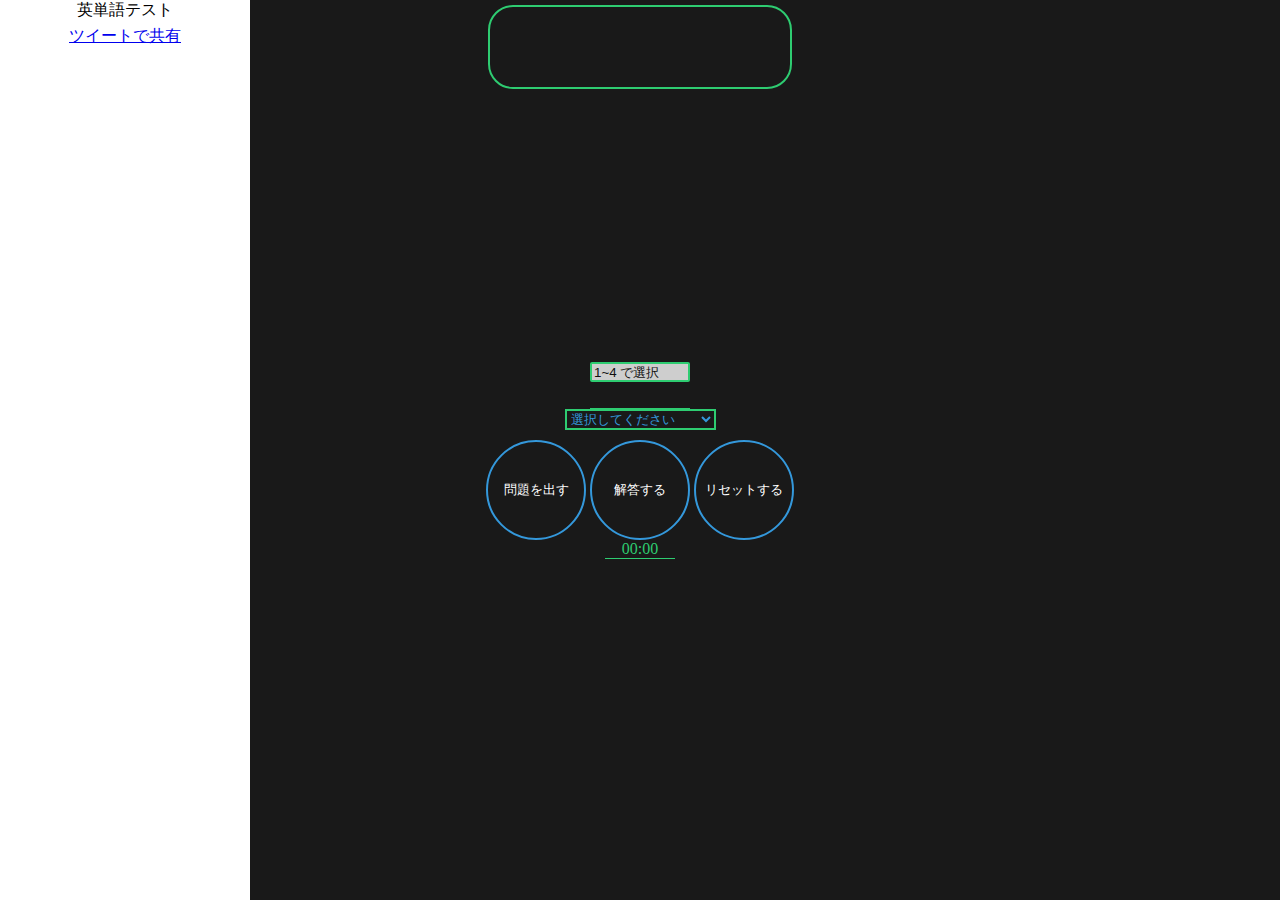
==== index.html @ 852a3738 ";" ====
<!DOCTYPE html>
<html lang="ja">
  <head prefix="og: http://ogp.me/ns# fb: http://ogp.me/ns/fb# website: http://ogp.me/ns/website#">
    <meta name="viewport" content="width=device-width,initial-scale=1.0">
    <meta  charset="utf-8">
    <link rel="icon" type="image/jpg" href="img/98306.jpg">
    <link rel="shortcut icon" type="image/jpg" href="img/98306.jpg">
    <link rel="apple-touch-icon" type="image/jpg" href="img/98306.jpg">
    <meta name="author" content="ichinose">
    <meta name="keywords" content="四択クイズ,四択テスト,英語,四択!!英単語クイズ,ihciichi">
    <meta name="theme-color" content="#4285f4">
    <meta name="description" content="四択クイズです。おいでませ。">
    <meta property="og:title" content="四択!!英単語クイズ" />
    <meta property="og:type"        content="website" />
    <meta property="og:url"         content="https://illionillion.github.io/wordtest/index.html" />
    <meta property="og:description" content="四択クイズです。おいでませ。" />
    <meta property="og:site_name" content="四択!!英単語クイズ" />
    <meta property="og:image" content="https://illionillion.github.io/wordtest/img/98306.jpg" />
    <meta name="twitter:card"       content="summary">
    <!-- Global site tag (gtag.js) - Google Analytics -->
<script async src="https://www.googletagmanager.com/gtag/js?id=G-J2NSEJD050"></script>
<script>
  window.dataLayer = window.dataLayer || [];
  function gtag(){dataLayer.push(arguments);}
  gtag('js', new Date());

  gtag('config', 'G-J2NSEJD050');
</script>

    <title>四択!!英単語クイズ</title>

<style>
  /* *{
    outline: 1px solid black;
    
  } */

  body{
    text-align: center;
    margin: 0 auto;
    background: #191919;
  }

  #ans{
    display: none;
  }

  #form{
    margin: 0 auto;
    width: 320px;
    padding: 5px;
    
  }

  #Q{
        width: 300px;
        height: 80px;
        border: 2px solid #2ecc71;
        /* background: #2ecc71; */
        text-align:center;
        font-size: 40px;
        margin: 0 auto;
        color: white;
        border-radius: 25px;overflow-y: auto;
        cursor: cell;
      }

  ul{
    padding: 0;
    margin-top: 5px;
    margin-bottom: 5px;
  }
  #pl{
        transition:0.5s !important;
        text-align: center;
        transition-delay:0.8s;
      }

      #pl li{
        list-style: none;
        /*background: linear-gradient(#ff6347,#dc143c);*/
        color: #3498db;
        background: none;
        border: 1px solid #3498db;
        padding: 5px;
        width: 310px;
        height: 50px;
        border-radius: 25px;
        transition: 0.5s !important;
        cursor: pointer;
        /* margin:5px auto; */
        text-align: left;
        margin-bottom: 5px;
        overflow-x: auto;
      }

     
      /* .panel{
        display: grid;
        grid-template: 
        'p1 p2'25px
        'p1 p3'25px
        'p1 p4'50px
        'p1 p5'50px
        /150px 150px

        ;
      } */

      /* #number{
        grid-area: p1;
        background: #191919;
        color: white;
        border: 2px solid #2ecc71;
      } */

      #mondaic{
        /* grid-area: p2; */
        background: none;
        width: 100px;
        margin: 0 auto;
        border-bottom: 1px solid #2ecc71;
        color: #2ecc71;
      }

      .time{
        background: none;
        border-bottom: 1px solid #2ecc71;
        width: 70px;
        margin: 0 auto;
        color: #2ecc71;
        text-align: center;
      }

      select{
        background: #191919;
        color: #3498db;
        border: 2px solid #2ecc71
      }

      #course{
        /* grid-area: p3; */
        background: #191919;
        color: #3498db;
        border: 2px solid #2ecc71
      }

      /* #btns{
              display: flex;
              flex-direction: column;
              grid-area: p4;
            } */
      
      #btns input[type="button"]{
        border-radius: 50px;
        margin-top: 10px;
        width: 100px;
        height: 100px;
        background: none;
        color: white;
        border: 2px solid #3498db;
        transition: 0.5s;
        cursor: pointer;
      }

      #btns input[type="button"]:hover{
        border: 2px solid #2ecc71;
        color: #2ecc71;
      }

      #btns input:focus{
          outline: 0;
          
        }

      #yans{
        grid-area: p5;
        color: #2ecc71;
      }

      .p{
        /* background: linear-gradient(white,#2ecc71) !important; */
        background: #2ecc71 !important;
        border: 1px solid #2ecc71 !important;
        color: white !important;
        margin-left: 15px !important;
        /* margin-left: 50.5% !important; */
      }

      .k{       
        margin-left: -2000px !important;
        /* opacity:0; */
        visibility:hidden;
      }

      .kk{
        visibility: visible;
        /* transition-delay:2s;
        transition-property: margin-left; */
      }

      #mondaic{
        height: 25px;
      }

      #cover{
        height: 600px;
        width: 320px;
        border: 1px solid white;
        position: fixed;
        top: 50%;
        left: 50%;
        transform: translate(-50%, -50%);
        background: rgba(255, 255, 255, 0.842);
        text-align: center;

        }

      /* .open{
        color: blanchedalmond;
        font-size: 2rem;
      } */

      .hide{
        visibility: hidden;
        
      }
      .appear{
        visibility:visible;

      }

      #misslist{
        text-align: center;
        height: 430px;
        overflow-y: auto;
        width: 250px;
        margin: 0 auto;
      }
      .missli{
        text-align: left;
        margin: 15px auto;
        border-bottom: 1px solid black;
      }
      .missli2{
        text-align: left;
        width: 200px;
        margin: 10px auto;
        border-bottom: 1px solid black;
      }

      #close{
        border: 1px solid orange;
        border-radius: 25px;
        cursor: pointer;
        font-size: 20px;
        background: orange;
        color: white;
        width: 220px;
        margin: 0 auto;
      }
      #percent{
        border-bottom: 1px solid black;
        margin-bottom: 5px;
      }

      #cap{
        width: 100%;
        height: 100%;
        /* border: 1px solid black; */
        background: white ;
        position: fixed;
        
        text-align: center;
      }

      .kick{
        display: block;

      }

      .punch{
        display: none;
      }

      #Tbtn{
        border: 1px solid #1DA1F2;
        border-radius: 25px;
        cursor: pointer;
        width: 220px;
        font-size: 20px;
        background: #1DA1F2;       
        margin: 3px auto;
      }

      #TW_a{
        text-decoration: none;
        color: white;
      }
      /* #imgframe{
        
        top: 0;
        right: 0;
        bottom: 0;
        left: 0;
        margin: auto;

      } */

      #Eimg{
        width: 100px;
        height: 100px;
        
      }



      @media screen and (max-width: 1000px) {
/* 768pxまでの幅の場合に適応される */
     /* body {
        background-color:#f10010;
    } */




        #Number{
          display: none;
        }
      }
</style>
<link rel="stylesheet" href="css/responsive.css">
  </head>
  <body>
    <div id="cap" class="punch"><div id="imgframe"><img src="img/98306.jpg" alt="img" id="Eimg"></div></div>
    
    <div id="cover" class="hide">
      <h3>結果</h3>
      <ul id="misslist">間違えた単語</ul>
      
      
      <div id="percent">%</div>
      <!-- <div id="Tbtn"></div> -->
      <!-- <a href="https://twitter.com/share?ref_src=twsrc%5Etfw" class="twitter-share-button" data-show-count="false" data-size="large" data-text="英単語テストWebアプリ" style="opacity: 0;">ツイートで共有</a>
<script async src="https://platform.twitter.com/widgets.js" charset="utf-8"></script> -->
      <div id="close">閉じる</div>
      
    </div>

    <!-- 🍔 -->
    <input id="menu" type="checkbox" />
    <label for="menu" class="open">
      <span ></span>
      <span ></span>
      <span ></span>
    </label>
    <label for="menu" class="back"></label>
    <!-- 🍔 -->

    <aside>
        <!-- 🍔 -->
        <label for="menu" class="close">×</label>
        <!-- 🍔 -->

        <nav class="side_nav">英単語テスト
            <ul id="loglist" style="list-style: none;">
                <!-- <li>list1</li>
                <li>list2</li>
                <li>list3</li>
                <li>list4</li>
                <li>list5</li> -->
            </ul>
           
        </nav>
          <a href="https://twitter.com/share?ref_src=twsrc%5Etfw" class="twitter-share-button" data-show-count="false" data-size="large" data-url="https://illionillion.github.io/wordtest/index.html" data-text="英単語テストWebアプリ">ツイートで共有</a>
          <script async src="https://platform.twitter.com/widgets.js" charset="utf-8"></script>
        <div id="percent2"></div>
        <!-- <input type="checkbox" name="" id="change_color">
        <label for="change_color">色変える</label> -->
    </aside>

    <form id="form">
    <div id="Q">

    </div>
    
    

    <ul id="pl" class="k">
      <li id="A1" class="k1"></li>
      <li id="A2" class="k2"></li>
      <li id="A3" class="k1"></li>
      <li id="A4" class="k2"></li>
      

    </ul>

    <div class="panel">
    <select  id="Number" size="4" style="height: 20px; width: 100px;">
      <option value="" selected>1~4 で選択</option>
      <option value="1">1</option>
      <option value="2">2</option>
      <option value="3">3</option>
      <option value="4">4</option>
      </select>
   <!-- <input type="number" min="0" max="4" value="" placeholder="1~4まで" id="Number" list="pnumber">
     
    <datalist id="pnumber">
      <option value=""></option>
      <option value="1">1</option>
      <option value="2">2</option>
      <option value="3">3</option>
      <option value="4">4</option>
      </datalist>
    <datalist id="pnumber">
      <option value="1"></option>
      <option value="2"></option>
      <option value="3"></option>
      <option value="4"></option>
    </datalist>-->

      <div id="mondaic"></div>

      <select id="course"></select>
    <div id="btns">
    
    <input type="button" id="stbtn" value="問題を出す">
    <input type="button" id="go"value="解答する">
    <input type="button" id="reset"value="リセットする">
    <div id="time" class="time">00:00</div>
    </div>

    <div id="yans"></div>

  </div>

    <audio id="sound-file">
      <source src="music/correct2.mp3" type="audio/mp3">
      
    </audio>
    <audio id="sound-file2">
      <source src="music/incorrect1.mp3" type="audio/mp3">
      
    </audio>


    <!--<iframe src="https://docs.google.com/forms/d/e/1FAIpQLSdImD_08laJ9Rhip6ig-BFVbWnqEHM6QchXqQM6wvCtuw4OTA/viewform?embedded=true" id="ggl"  width="640" height="1473" frameborder="0" marginheight="0" marginwidth="0">読み込んでいます…</iframe>-->

  </form>

    <div id="ans"></div>
  <script>

      const stbtn=document.getElementById('stbtn');
      const QD=document.getElementById('Q');   
      const tl=document.getElementById('pl');
      const go=document.getElementById('go');
      const number=document.getElementById('Number');
      const qan=document.getElementById('ans');
      const yn=document.getElementById('yans');
      const a1=document.getElementById('A1');
      const a2=document.getElementById('A2');
      const a3=document.getElementById('A3');
      const a4=document.getElementById('A4');
      const momo=document.getElementById('mondaic');
      const reset=document.getElementById('reset');
      const ccc=document.getElementById('course');
      const cover=document.getElementById('cover');
      const close=document.getElementById('close');
      const percent=document.getElementById('percent');
      const loglistA=document.getElementById("loglist")
      const cap=document.getElementById('cap');
      const timer=document.getElementById('time');


      // window.onload=function dataload(){

      // }

      // ビジーwaitを使う方法
      function sleep() {
        // var startMsec = new Date();
      
        // // 指定ミリ秒間だけループさせる（CPUは常にビジー状態）
        // while (new Date() - startMsec < waitMsec);
        if(sessionStorage.hasOwnProperty('swich')){
          // cap.classList.add('kick');

        }else{
          
          cap.classList.add('kick');
          
          cap.classList.add('punch');
          sessionStorage.setItem("swich","on");
        }
      }    

      function time_count(){

        let on=sessionStorage.getItem("time-swich");

        switch (on) {
          case "on":

          if(sessionStorage.hasOwnProperty('timer-count')) {
            let count=sessionStorage.getItem('timer-count');
            count=Number(count)+1;
            sessionStorage.setItem('timer-count',count);
            timer.innerHTML=toHms(count);
          }else{
            let count=0;
            // count=count+1;
            sessionStorage.setItem('timer-count',count);
          }

            break;
        
          default:
            break;
        }
      }     

      setInterval("time_count()",1000);
      
      function toHms(t) {
        //数値を時間に直させる関数
        var hms = "";
        var h = t / 3600 | 0;
        var m = t % 3600 / 60 | 0;
        var s = t % 60;

        if (h != 0) {
          hms = padZero(h) + ":" + padZero(m) + ":" + padZero(s);
        } else if (m != 0) {
          hms = padZero(m) + ":" + padZero(s) ;
        } else {
          hms = "00:"+padZero(s);
        }

        return hms;

        function padZero(v) {
          if (v < 10) {
            return "0" + v;
          } else {
            return v;
          }
        }
      }
      
      window.onload=function setup(){

        setTimeout("sleep()", 1500);

        //ここにセレクトで出力させるやつ書く
        var hairetu={
          "デモ":{
            "demo":"選択してください",
            "demo2":"demo"
          },
          "データベース":{
            "0":"p14~p19","1":"p20~p25","2":"p26~p31","3":"p32~p37","4":"p38~p43","5":"p44~49","6":"p50~p55","7":"p56~p79","8":"p80~p85","9":"p86~p91","10":"p104~p109","11":"p110~p115","12":"p116~p121","13":"p140~p145","14":"p146~p151","15":"p152~p157","16":"p158~p163","17":"p164~p169","18":"p170~p175","19":"p176~p181","20":"p182,p202~p205","21":"p206~p211","22":"p212~p217","23":"p218~p223","24":"p224~p231","25":"p232~p237","26":"p238~p243","27":"p244~p251","28":"p262~p267","29":"p268~p273","30":"p274~p277","31":"p278~p283","32":"p284~p289","33":"p290~p297","34":"p298~p303","35":"p304~p339","36":"p340~p343","37":"p344~p349","38":"p350~p355","39":"p356~p363"
          },
            "古文単語":{"A1":"p230~p247"},
            "中国語":{"B1":"基本動詞","B2":"基本形容詞","B1.5":"基本動詞(逆)","B2.5":"基本形容詞(逆)"}
          ,"科学":{"D0":"原子番号(1~20)","D1":"原子番号(1~20)[逆]"}};

        var labels=[];
        var values=[];
        

        let num1=Object.keys(hairetu).length;

          for(let i=0; i< num1; i++){

              let make=document.createElement('optgroup');
              ccc.appendChild(make);

              labels.push(Object.keys(hairetu)[i]);
              make.label=labels[i];
              make.id="optgroup"+i;
              let optgroupid=document.getElementById('optgroup'+i);
              values.push(hairetu [Object.keys(hairetu)[i]]);
              // console.log(values);
              
              let renhai=values[i];

              console.log(renhai);

              var labels2=[];
              var values2=[];
              let num2=Object.keys(renhai).length;

                for(let ii=0; ii<num2; ii++){
                  let make2=document.createElement('option');          
                  optgroupid.appendChild(make2);

                  labels2.push(Object.keys(renhai)[ii]);
                  values2.push(renhai [Object.keys(renhai)[ii]]);

                  make2.value=labels2[ii];
                  make2.text=values2[ii];
                  
                }
                       
            }         
          
      }

      close.onclick=function close(){
        cover.classList.toggle('appear');
        cover.classList.toggle('hide');
      }

      QD.onclick=function Speak (){
        if(sessionStorage.hasOwnProperty('sound')){
          var lang=[];
          var word=[];
          var data=JSON.parse(sessionStorage.getItem('sound'));

          for(let step=0; step < Object.keys(data).length; step++){
            lang.push(Object.keys(data)[step]);
            

            word.push(data[Object.keys(data)[step]]);
            
          }

          var ssup = new SpeechSynthesisUtterance();
              
              ssup.text =word[0];
                           
              ssup.lang=lang[0];
              
              speechSynthesis.speak(ssup);

        }
      }

      number.onchange=function touch(){

        var d=number.value;

        // console.log(d);

        switch(Number(d)){
          case 1:
            a1.click();
            break;
          case 2:
            a2.click();
            break;
          case 3:
            a3.click();
            break;
          case 4:
            a4.click();
            break;

            default:
            a1.classList.remove('p');
            a2.classList.remove('p');
            a3.classList.remove('p');
            a4.classList.remove('p');
        }

        

      }

      stbtn.onclick=function Start(){

        sessionStorage.setItem("time-swich","on");//timer

        a1.classList.remove('p');
        a2.classList.remove('p');
        a3.classList.remove('p');
        a4.classList.remove('p');
     
        tl.classList.remove('k');
        tl.classList.add('kk');

        const course=ccc.value;
        console.log(course);

        yn.innerText="";
        number.selectedIndex = 0;

          switch(course){//単語選び//////////////////////////////////////////////////////

            case '0':

            var oldE=['accident','pain','ill','die','remind','inform','convince','warn','suspect','contract','innocent','justice','legal','prison','expose','emerge','reveal','imply','arise','generate','appetite','diet','hunger','ripe','thirst','apply','application','invent','develop','advance','minute','moment','rapid','brief','due','current','instantly','repeat','whisper','pronounce','excuse']

            var oldJ=['事故','痛み','病気で','死ぬ','に思い出させる','に知らせる','に納得させる','に警告する','を疑う','契約','無実の','公正、正義','合法的な','刑務所','をさらす、暴露する','現れる、明らかになる','を明らかにする、を暴露する','を示唆する、をほのめかす','生まれる、発生する：起こる','を生む出す、を発生させる、を起こす','食欲、欲望、欲求','規定食、食事制限、日常の食事、国会','飢え、空腹、切望','熟した、円熟した','のどの渇き、切望','を応用する','応用、適用、申し込み、出願、アプリケーション','を発明する、をでっちあげる','を発達させる：発達する、を開発する','進歩、前進、進歩する、前進する、を進める、を深める','分、少しの間','少しの間','速い、急速な','短時間の、簡潔な、要約','到着する予定で、当然の：正当な','現在の、流行の、流れ、風潮、電流','すぐに、即座に','繰り返す、繰り返して言う','ささやく、ひそひそと話す、ささやき、うわさ','発音する','を許す、を多めに見る、言い訳をする、弁解、言い訳']

            var Eword={}

              var oldnum=oldE.length;

              for(let step=0; step < oldnum; step++){

              //console.log(oldE[step]);
              Eword[oldE[step]]=oldJ[step];

              var lang='eng';
              
            }
            //console.log(oldnum);
            console.log(Eword);

            break;

            case '1':

              var oldE=['weather','temperature','wind','ray','view','fine','calm','answer','approach','attend','discuss','enter','plant','blossom','bloom','leaf','fruit','pick','grow','marry','mention','obey','reach','resemble','survive','continent','area','part','horizon','border','foregin','apologize','argue','complain','graduate','agree']

              var oldJ=['天気、気候','温度、気温　体温','風　を巻く　曲がりくねる','光線；放射線','眺め、視界　見解、意見','晴れた　立派な　細かい','穏やかな、落ち着いた、静かな 落ち着かせる、を静める；静まる','に答える　に応答する答え、解決策、返事','に近づく　に取り組む　方法　接近','に出席する　・・・に注意を払う','について議論する、を論じる','に入る；に入学する','植物　工場　を植える　を植え付ける','花；開花　開く；栄える','花　開花；花盛り　開く；栄える','葉　１枚','果物、実　成果','を積む　を拾う','成長する、大きくなる　を育てる　～になる','と結婚する　結婚させる','と述べる　に言及する','に従う　に服従する','に達する　に手が届く　に着く　届く範囲','に似ている','を生き延びる；生き残る　をうまく切り抜ける；うまくやっていく','大陸','地域、区域　範囲','部分；部品　地域　役(割)　を分ける　別れる；離れる','地平線、水平線','国境、境界　ヘリ、境目','外国の　異質な','謝罪する、わびる','を言い争う　議論する','不平を言う、苦情を言う','卒業する','意見が一致する、同意する、賛成する']

              var Eword={}

              var oldnum=oldE.length;

              for(let step=0; step < oldnum; step++){

              //console.log(oldE[step]);
              Eword[oldE[step]]=oldJ[step];
              
            }
            //console.log(oldnum);
            console.log(Eword);

            var lang='eng';

            break;

            case '2':
                      var Eword={proud :'誇りに思って',grateful:'感謝して',afraid:'恐れて、心配して',anxious:'心配して 切望して',ashamed:'恥じて',angry:'怒って',miserable:'みじめな;不幸な',ask:'を尋ねる;を頼む を求める',cost :'費用がかかる、を払わせる 費用、経費;犠牲',save:'を省く、を節約する を救う を蓄える',envy:'をうらやむ;をねたむ ねたみ',spare:'をさく をなしですます 余分の、予備の'
  ,age:'年齢 時代 年をとる',kid:'子ども 冗談を言う;からかう',cousin:'いとこ',host:'主人 司会者;主催者',female:'女性;雌 女性の;雌の',male:'男性;雄 男性の;雄の',human:'人間、人類 人間の;人間的な',owe:'(お金)を借りている を負っている を受けている',allow:'を許す を取っておく',cause :'(苦痛・被害)をもたらす を引き起こす、の原因となる',charge:'を請求する 料金 責任',loan:'(お金)を貸し付ける、～を貸す 貸付(金)',false:'誤った、いつわりの 本当でない',bitter:'つらい 苦い',empty:'からの;空虚な をからにする',short:'不足した 短い;背の低い',absent:'不在で、欠席で',waste:'(お金・時間)を無駄に使う、を浪費する を荒廃させる 浪費;廃棄物',trouble:'を悩ませる;に迷惑をかける 心配;迷惑;困難;もめごと',leave:'～をそのままにしておく を去る;出発する を置き忘れる を～に任せる 休暇;許可',find:'が～だとわかる を見つける に判決を下す',elect:'を～に選出する',believe:'が～だと思う を信じる'};


            var lang='eng';
                      
                      
            break;

            case '3':
  
            var Eword={tourist:'観光客',travel:'旅行 旅行する 進む',voyage:'航海;船旅;空の旅',rest:'休息 残り 休む;を休ませる',leisure:'余暇、ひま',airport:'空港',abroad:'外国へ、海外に',sightseeing:'観光、見物',rise:'上がる、昇る 立ち上がる;起床する 上昇;増加',raise:'を上げる を育てる',lie:'横たわる、横になる ある うそを言う うそ',lay:'を横たえる、を置く',conversation:'会話',speech:'演説 話すこと 話し方',attention:'注目;注意',contact:'接触、連絡 に連絡する、に接触する',remain:'～のままである 残っている 遺跡 残り物 遺体;化石',own:'を所有している 自分自身の',belong:'...に所属している ...のものである',contain:'を含む を抑える',exist:'存在する',hate:'を憎む;をひどく嫌う 嫌悪;憎悪',understand:'を理解する;わかる',subject:'話題、題目 学科 主語 受けやすい',matter:'問題、事柄 物質 重要である',opinion:'意見;考え',fact:'事実、現実',example:'例;手本',reason:'理由 理性 道理 を推論する;思考する',knowledge:'知識',make:'...に～させる を作る ～になる',let:'...に～させる ～しよう',have:'...に～させる ...を～される、...を～してもらう を食べる; を飲む'} ;

            var lang='eng';
            

            break;

            case '4':

            var Eword={stranger:'見知らぬ人　不案内な人',safe:'金庫　安全な　無事な',copy:'～部　～冊　写し、コピー　を模写する：をまねる',line:'職業、商売　線　列；行',word:'単語；ことば',ring:'～鳴ること；を鳴らすこと に電話をかけること (指)輪',hear:'が聞こえる',listen:'～を聴く、聞く',see:'(が)見える に会う (が)わかる 目撃する',watch:'をよく見る (に)注意する 腕時計',situation:'状況 立場 位置',position:'位置、場所 地位',front:'前部　 正面',bottom:'(最)下部,(最)低部',neighborhood:'近所,付近 近所の人',point:'点,地点;先端 要点 得点 (を)指し示す',want:'に～してほしいと思っている',enable:'に～することを可能にする',persuade:'を説得して～させる を納得させる',encourage:'に～するように励ます を勇気づける',expect:'が～するだろうと思う を予期する',invite:'に～するように依頼する[誘う] を招待する,を誘う',clothes:'服,衣服;着物',comb:'くし (くしで)髪をとかす',case:'箱 場合 事件',gift:'贈り物 (生まれつきの)才能 を贈る',seat:'座席 を着席させる',cover:'カバー,覆い;(本の)表紙 避難場所 を覆う,を包む (範囲が)にわたる',force:'に～することを強制する を押しつける 武力;暴力',compel:'に～することを強いる を強要する',oblige:'に～することを義務づける',require:'～をするように要求する[義務づける] を必要とする',permit:'が～することを許す[可能にする]'}

            var lang='eng';

            break;

            case '5':

            var Eword={factory:'工場,製作所',museum:'博物館,美術館',store:'店 蓄え を蓄える',office:'事務所;会社官職(の地位)',story:'(建物)の階 話,物語',frame:'骨組み 枠 を組み立てる',afford:'～する余裕がある,～できる を与える',attempt:'～することを試みる を企てる 試み,企て;努力',fail:'～しそこなう (を)失敗する',hope:'～したいと思う (を)望む,(を)期待する 希望;見込み',intend:'～するつもりである を意図する',manage:'どうにかして～する を経営する を管理する',nature:'自然 性格 性質',source:'水源 出所,源 原因',desert:'砂漠 を見捨てる',space:'宇宙 空間;余地',even:'平らな 等しい 偶数の　～でさえ さらに',pretend:'～するふりをする と偽る',refuse:'～することを拒む を断る (許可)を与えない',promise:'～することを約束する ～する見込みがある 約束 見込み',offer:'～することを申し出る を提供する 申し出,提案',desire:'～することを強く望む を強く望む 願望,要望,欲望',plan:'～することを計画する ～するつもりである 計画,案 予定',chance:'機会,好機 見込み',courage:'勇気',familiar:'よく知られた 親しい',sure:'確信して;堅実な',true:'本当の;本物の;真実で',enjoy:'～して楽しむ を楽しむ;を享受する',avoid:'～するのを避ける を避ける',finish:'～し終える を終える;終わる 終わり;仕上げ',mind:'(を)いやだと思う,(を)気にする (に)気をつける 考え 理性;正気',stop:'～するのをやめる 止まる を止める 停止 停留所'};

            var lang='eng';

            break;
            case '6':

            var Eword={'close':'近い,接近した 親密な,きめ細かい 近くに,接近して 閉まる;を閉める を終える','far':'遠い 遠くに 遥かに','distant':'遠い,離れた','upstairs':'階上に,2階で','forgive':'(を)許す','practice':'～を練習する を実行する (を)開業している 練習 実践 慣習,習慣','consider':'～するのをよく考える を～と思う[見なす]','escape':'～するのをまぬがれる 逃げる 逃亡','admit':'～したのを認める 許可する','deny':'～したのを否定する を拒む;認めない','miss':'～しそこなう に乗り遅れる がないのに気づく,を恋しく思う をまぬがれる','important':'重要な,大切な','precious':'貴重な,大切な 高価な','main':'おもな,主要な','perfect':'完全な,完ぺきな','need':'を必要とする 必要,要求','remember':'を覚えている,を思い出す','forget':'を忘れる','try':'を試みる,試す 試み,努力','mean':'を意味する;を意図する 卑劣な,意地の悪い','certain':'確実な；確信して','likely':'ありそうな','almost':'ほとんど,もう少しで','become':'似合う ～になる','count':'重要である,価値がある を数える','face':'に直面する に面する 顔;表面','follow':'…ということになる (に)ついて行く;(に)続く','last':'続く 持ちこたえる 最後の この前の もっとも～しそうにない 最後に','run':'を経営する を動かす 立候補する 流れる 走る','stand':'をがまんする 立つ 立場','wear':'をすり減らす;すり減る を身につけている 摩擦,耐久性','pay':'得になる (に)報いる (を)払う 給料,手当','read':'解釈される,読める 読む,読解する','sell':'売れる を売る'};

            var lang='eng';

            break;

            case '7':

            var Eword={'change':'つり銭,小銭 変化 を変える;変わる を取り替える','mine':'鉱山,鉱坑 地雷,機雷 私のもの','fire':'を解雇する を興奮させる を発砲する 火;火事','book':'(を)予約する 本','can':'缶 ～できる ～してもよい ～してくれますか ～でありうる ～しうる','break':'休憩 を壊す;壊れる を折る;折れる','hand':'手渡す;渡す 手 側,面 手助け,人手','place':'地位,身分 場所,位置 ～を置く','flat':'パンクした,空気が抜けた 平らな;平たい きっかり アパート','lot':'運命 一区画 くじ たくさんのこと','will':'遺言(書) 意欲;意志 ～だろう ～するつもりだ ～してくれませんか','well':'うまく 井戸 健康で さて,おや,まあ','end':'目的 終わり 端 終わる;を終える','elaborate':'手の込んだ,複雑な 入念な を精巧に作り上げる 詳しく述べる','table':'表,目録 テーブル,卓','spell':'期間 呪文 をつづる','touch':'少量 触れること,感触 (に)触れる,(を)感動せせる','game':'獲物 ゲーム,遊び 競技,試合','room':'場所,あき 余地,機会 部屋,室','match':'(と)調和する;調和させる,組み合わせる に匹敵する;よい相手となる 試合 競争相手;好敵手 似合いの人・もの マッチ(棒)','fall':'秋 滝 落ちること 落ちる 倒れる 下がる','park':'駐車する 公園 駐車場','be made from':'から作られている','be made of':'でできている','be made up of':'で構成されている','make into':'…を～に加工する','make up one`s mind to do':'～しようと決心する','make a point of ing':'～することにしている','make progress in':'…において進歩をとげる','come across':'に出くわす,に偶然出会う','come true':'実現する','come to':'意識を取り戻す','come to do':'～するようになる','come off':'行われる 落ちる,取れる,はがれる','come to think of it':'考えてみると,そう言えば','come by':'を手に入れる 立ち寄る'};

            var lang='eng';

            break;

            case '8':

            var Eword={'company':'会社 仲間 同席すること','project':'計画,企画,事業 を予測する を映写する','career':'仕事,職業;経歴','clerk':'店員 事務員','document':'文書,書類','envelope':'封筒','rob':'を奪う,を強奪する','deprive':'を奪う,を剥奪する','cure':'を治す,を治療する 治療(法);回復','cheat':'をだます;をだまし取る カンニングをする','clear':'を片づける を取り除く 晴れる はっきりした 晴れた','relieve':'を和らげる を安心させる','rid':'を取り除く','act':'行動する (を)演じる 行為;法律','bear':'(苦痛などに)耐える (責任など)を負う (重さなど)を支える (子)を産む','burn':'燃える;を燃やす 焦げる;を焦がす','continue':'続く;を続ける','gather':'集まる;を集める (速度など)を増す','include':'を含む,を含める','spend':'(お金)を費やす,を使う (時間)を費やす,を過ごす','wake':'を起こす;目が覚める','prevent':'を妨げる;を防ぐ','keep':'を妨げる を持っている を取っておく を～の状態にしておく','prohibit':'を禁止する','discourage':'にやる気をなくさせる,落胆させる','personality':'個性,性格;人格','shy':'恥ずかしがりの;内気な おくびょうな','brave':'勇敢な,勇気のある','smart':'頭のよい,賢い しゃれた','lazy':'怠惰な,怠け者の','independent':'独立した','serve':'(に)仕える (食事など)(を)出す 役立つ','provide':'を供給する を提供する 備える','supply':'を供給する 供給','present':'を贈る を示す;を見せる 贈り物 現在 出席[存在]している'};

            var lang='eng';

            break;

            case '9':

            var Eword={'shape':'形,姿 を形づくる','surface':'表面,外面 表面の;外面の','spot':'場所,地点 はん点 しみ','thick':'厚い 太い 濃い','tight':'きつい きつく;しっかりと','rough':'(表面が)でこぼこした,ざらざらした 荒っぽい おおよその','dull':'鈍い,くすんだ 退屈な 切れ味の悪い','blame':'を非難する の責任にする 非難','praise':'を賞賛する,をほめる 賞賛','criticize':'を批判する','punish':'を罰する','thank':'に感謝する 感謝,謝意','alone':'ひとりで','liable':'しやすい 責任がある','home':'わが家へ[に] 十分に;痛烈に 家庭,自宅','much':'とても,非常に たくさんの','respectively':'それぞれに,めいめいに','ever':'かつて,これまでに いまだかつて','badly':'ひどく 悪く とても','first':'まず最初に 初めて 第1の 1日 初め,始まり 第1位','take':'を取る を持っていく,を連れていく を必要とする を～とみなす,を～と思う','bring':'を持ってくる (ある状態)に導く をもたらす','traffic':'交通,交通量','transportation':'輸送機関;輸送','path':'小道,細道','fuel':'燃料 (に)燃料を補給する','move':'動く;を動かす 引っ越す を感動させる','cross':'(を)横切る を交差させる 十字架 交差点','return':'戻る;を戻す 戻すこと,返却','turn':'回る;を回す 向く;を向ける 曲がる;を曲げる 回転 順番','spread':'広がる;を広げる 広まり,広がり','hurry':'急ぐ;を急がせる 急ぐこと','ride':'(車など)(に)乗る 乗ること'};

            var lang='eng';

            break;

            case '10':

            var Eword={'complete':'完全な,全部の 完成した を完成する,を仕上げる','ideal':'理想的な 想像上の 理想','complex':'複雑な:複合の 複合体:合成物 固定観念,コンプレックス','general':'概略の,全体の,一般の','plain':'明らかな;分かりやすい 質素な;無地の 味付けしていない','available':'利用できる,入手できる','fortunately':'幸運にも','borrow':'(無料で)借りる,(考え,言葉)を借用する','rent':'(土地・家など)を賃借りする (土地・家など)を賃貸しする 使用料,賃貸料,家賃','use':'(一時的に)を借りる を使う を利用する 使用 用途 役立つこと','lend':'(もの・金)を貸す','excellent':'優れた;優秀な','essential':'不可欠の;本質的な 不可欠のもの','proper':'適切な,ふさわしい','worth':'～の価値がある 価値','severe':'(人が規律が)厳しい (天候が)厳しい (痛みが)ひどい','awful':'ひどい;恐ろしい;ものすごい','evil':'邪悪な 不吉な;不幸な 悪 害悪','ugly':'醜い 不快な','increase':'増える;を増やす 増加','reduce':'を減らす,を縮小する 減少;割引','lose':'を失う,をなくす (に)負ける を見失う','produce':'を生産する,を製造する を演出する (農)産物','period':'期間 時代 授業時間 終止符','former':'前の,元の 前者(の)','latter':'あとの;後半の 後者(の)','modern':'現代[近代]の,現代[近代]的な;最新(式)の','ancient':'古代の 時代がかった,古臭い 古代人','afterword(s)':'あとで そのあと','tell':'(を)話す に知らせる,に教える <人>に～するように命じる','say':'…と言う;(本などに)…と書いてある (を)言う','speak':'話す (言語)を話す','talk':'話す'};

            var lang='eng';

            break;
            case '11':

            var Eword={'fashion':'流行,ファッション やり方','crowd':'群衆,人ごみ (に)群がる','avenue':'大通り','suburb':'郊外,近郊 郊外の1地区','local':'地元の,その土地の 各駅停車の','suppose':'…と思う;…と推測する もし…なら','associate':'…で～を連想する …と交際する 仲間','regart':'…を～と見なす を尊敬する 配慮 敬意,尊敬','wonder':'～だろうかと思う;(に)驚く 驚き;驚くべきもの','determine':'を決心する;を決心させる を決定する','identify':'がだれの[何]だかわかる;(身元)を確認する','wrap':'を包む;(布など)を巻きつける 包むもの;ラップ','press':'(を)押す;(を)押しつける 押すこと','polish':'を磨く;のつやを出す つや出し','pack':'を詰め込む (を)荷造りする 包み,荷物','mend':'を修繕する,を直す','hang':'を掛ける;掛かる をぶら下げる;ぶら下がる を絞首刑にする','excite':'を興奮させる','exciting':'興奮させる,わくわくさせる','excited':'(人が)興奮した,わくわくした','fasten':'を固定する,を締める','fold':'を折りたたむ;(手・腕など)を組む','pour':'(液体など)を注ぐ 流れ出る 雨が激しく降る','fit':'(に)合う;を合わせる,を適合させる','care':'を気にかける;気にかける 心配 注意 世話','interest':'に興味を持たせる 興味,関心 利害;利益 利子','interesting':'興味深い,おもしろい','interested':'(人が)興味を持った','satisfy':'を満足させる を満たす','satisfying':'満足のいく,満足な','satisfied':'満足した','tire':'を疲れさせる を飽きさせる タイヤ','tiring':'疲れる;退屈な','tired':'疲れた;飽きた'};

            var lang='eng';

            break;
            case '12':

            var Eword={'occur':'起こる (心に)浮かぶ','quit':'(を)やめる','retire':'退職する,引退する','settle':'を解決する 定住する;定住させる;入植する を静める;静まる;を落ち着かせる','amaze':'をびっくりさせる,を驚嘆させる','amazing':'びっくりするような,驚くべき','amazed':'(人が)びっくりした,驚嘆した','amuse':'をおもしろがらせる,を楽しませる','amusing':'おもしろい,楽しませる','amused':'(人が)おもしろがって,楽しそうな','bore':'を退屈させる 退屈な人[こと]','boring':'退屈な','bored':'(人が)退屈した','religion':'宗教','soul':'魂;精神','miracle':'奇跡,奇跡的なこと','ghost':'幽霊','annoy':'をいらいらさせる,を悩ませる','annoying':'いらいらさせる,うっとうしい','annoyed':'(人が)いらいらした','confuse':'を混乱させる,をまごつかせる,を混同する','confusing':'混乱させる(ような),わかりにくい','confused':'(人が)混乱した,困惑した,途方に暮れた','disappoint':'を失望させる,をがっかりさせる','disappointing':'失望させる,期待外れの','disappointed':'(人が)失望した,がっかりした','furious':'激怒した 猛烈な,激しい','glad':'うれしい,喜んで','happy':'幸福な,うれしい','sorry':'気の毒で,すまなく思って','thankful':'感謝して,ありがたく思って','shock':'に衝撃を与える 衝撃的なこと;ショック','shocking':'ぞっとするような,ショッキングな','shocked':'衝撃を受けた','surprise':'驚かせる 驚き','surprising':'驚くべき,意外な','surprised':'驚いて'};

            var lang='eng';

            break;
            case '13':

            var Eword={'technique':'(専門)技術;技法','method':'方法 筋道,順序','manufacture':'製造,生産 製品 (工場などで)を製造する','harm':'に害を与える,を傷つける 害;損害 悪意','suffer':'苦しむ;(苦痛・損害)を受ける','hurt':'を傷つける;(感情)を害する 痛む 傷,けが','injure':'にけがさせる,を傷つける','crash':'(車が)衝突する,(飛行機が)墜落する (激しい音を立てて)壊れる 衝突,墜落','destroy':'を破壊する','ruin':'を台なしにする を破滅させる 荒廃;廃墟;遺跡','explode':'爆発する;を爆発させる','shoot':'(を)打つ シュートする 芽,発芽する 撮影','recover':'回復する を取り戻す','volcano':'火山','dust':'ほこり,ちり をふりかける のほこりを取る','soil':'土,土壌 土地 を汚す','jewel':'宝石 宝飾品','grain':'穀物 粒','dessert':'デザート','raw':'生の 加工されていない,原料のまま','shrimp':'(小)エビ','bake':'(パンなどを)焼く;焼ける','boil':'を彷彿させる,沸騰する を煮る;煮える','melt':'を溶かす;溶ける','feed':'にえさをあげる,に食べ物を与える (家族など)を養う えさ,飼料','blood':'血,血液','breath':'息,呼吸','birth':'誕生,生まれ','disease':'病気','fever':'熱 熱狂','cough':'せき せきをする','aid':'手当 助力,援助 を助ける,を援助する','pale':'青ざめた (色が)薄い','comfortable':'快適な,心地よい くつろいで','asleep':'眠って','hardly':'ほとんど～ない','scarcely':'ほとんど～ない','rarely':'めったに～ない','seldom':'めったに～ない'};

            var lang='eng';

            break;

            case '14':

            var Eword={'government':'政府 政治','politics':'政治(学) 政策','policy':'政策 方針','democracy':'民主主義;民主主義国家','system':'制度,組織 体系','president':'大統領 社長','citizen':'市民;国民','official':'公式の,公の 公務員;高官','suspect':'...だろうと思う (を)疑う 容疑者','doubt':'...でないと思う (を)疑う 疑い','write':'(文字など)を書く 手紙を書く','draw':'を描く;(線)を引く を引く;引き出す 近づく','challenge':'に異議を唱える に挑む を要求する 挑戦','struggle':'闘う,奮闘する もがく 奮闘,努力 もがき','chase':'を追跡する;を追い求める 追跡','careless':'不注意な,軽率な','wise':'賢明な,賢い','foolish':'愚かな,思慮のない','clever':'利口な,頭がよい 器用な 巧妙な','stupid':'ばかな,愚かな くだらない','kind':'親切な 優しい　種類','considerate':'思いやりがある,理解がある','polite':'礼儀正しい,丁寧な','rude':'失礼な,無礼な','cruel':'残酷な,むごい','frequently':'頻繁に,しばしば','occasionally':'たまに,時折','gradually':'だんだんと,次第に','finally':'ようやく;ついに;最後に','exercise':'運動する を訓練する を行使する 運動,練習;練習問題','operate':'(機械など)を操作する 作動する (に)手術する','bow':'お辞儀をする,(頭)を下げる お辞儀','lift':'を持ち上げる;持ち上がる リフト;昇降機  エレベーター','row':'ボートをこぐ;をこぐ 列;並び','roll':'転がる;を転がす を巻く 巻いたもの;ロールパン','float':'浮かぶ;を浮かべる 漂う','eliminate':'を削除する,を取り除く'};

            var lang='eng';

            break;

            case '15':

            var Eword={'confidence':'信頼;自信 秘密','effort':'努力','favor':'好意;親切な行為','responsible':'責任のある','serious':'真剣な,真面目な 重大な','curious':'好奇心の強い','aggressive':'攻撃的な,好戦的な','superior':'優れた','inferior':'劣った','senior':'年上の;上位の 先輩 上級生','junior':'年下の;下位の 後輩;下級生','prefer':'を好む','thief':'泥棒,空き巣','crime':'罪;犯罪','battle':'戦闘;闘い 闘争 戦う','weapon':'武器,兵器','enemy':'敵','alarm':'警報(器),報知器;目覚まし(時計) 驚き;恐怖 をはっとさせる に警告を発する','guilty':'有罪の,罪を犯した','delinquent':'非行の,軽犯罪の;義務を怠る','pity':'あわれみ 残念なこと かわいそうに思う','dislike':'を嫌がる,を嫌う 反感','hesitate':'をためらう,を躊躇する','regret':'を後悔する,を残念に思う 後悔,遺憾','lead':'を導く,の先頭に立つ;を案内する(道などが)通じる 首位,リード;手本','conduct':'を行う,を運営する を指揮する 行為,ふるまい 運営','direct':'を向ける を指揮する に道を教える 直接の;まっすぐな 直に','influence':'に(間接的な)影響を与える 影響,影響力','affect':'に(直接的な)影響を与える,(病気が)を冒す を感動させる','exert':'(力・影響力など)を使う;に及ぼす 努力する','favorite':'お気に入りの,一番好きな お気に入りの人[もの]','favorable':'(返事などが)好意的な,賛成の 好都合な,有利な','industrial':'産業の,工業の','indutrious':'勤勉な,よく働く','sensitive':'敏感な;(人が)傷つきやすい,傷ついて','sensible':'分別のある,賢明な'};

            var lang='eng';

            break;

            case '16':

            var Eword={'display':'を陳列する;を示す を画面に表示する 陳列;展示 ディスプレー','arrange':'を手配する,を取り決める を配置する,をきちんと並べる','imitate':'をまねる,を模倣する を見習う','indicate':'を示す を暗示する','behave':'ふるまう','attract':'を引きつける,を魅惑する','successful':'成功した,うまくいっている','successive':'連続の','literate':'(人が)読み書きができる','literal':'文字通りの,逐語的な;実際の','literary':'文学の,文芸の','childish':'子どもっぽい,大人げない 子ども(特有)の,児童の','childlike':'子どもらしい,無邪気な','healthful':'健康によい,健康を促進させるような','healthy':'健康な,健全な 健康によい','invaluable':'非常に価値のある,大いに役立つ','valueless':'価値のない','manly':'(男性・ふるまいなどが)男らしい (女性が)男勝りの','mannish':'(女性・服装などが)男っぽい','social':'社会の;社交の','sociable':'社交的な','alike':'似ている 同様に,同等に','similar':'同類の,よく似た','equal':'等しい 平等な 対等の人 に等しい,に匹敵する','variety':'種類 多様性,変化','state':'を(はっきり)述べる,を表明する 状態 国家;州','refer':'言及する,述べる を参照する','claim':'を主張する を要求する,を求める 主張 要求','approve':'(に)賛成する,(を)認める','recommend':'を勧める;を推薦する','reply':'返事をする,答える 返事,答え','correct':'を訂正する 正しい,正確な','accept':'を受け入れる を受け取る','debate':'を討論する;議論する 討論;議論'};

            var lang='eng';

            break;
            
            case '17':

            var Eword={'despite':'～にもかかわらず','beyond':'～を越えて ～の向こうに ～の他に','beneath':'～の下に ～に値しない','besides':'～の他に,～に加えて そのうえ,さらに;その他に','throughout':'～のいたるところに ～の間ずっと すっかり','therefore':'したがって,それゆえに','anyway':'とにかく,いずれにせよ どうにかして','once':'一度,かつて 一度[いったん]～すると','high':'(高さ・位置が)高い (価値・給料が)高い 高く','low':'(高さ・位置が)低い (価値・給料が)低い[安い] 低く','expensive':'(品物が)高価な,費用のかかる','cheap':'(品物が)安い,安物の,安っぽい','large':'(数・量が)多い (形・面積・容量が)大きい,広い','small':'(数・量が)少ない,わずかな (形・面積・容量が)小さい,せまい','estimate':'(を)見積もる を評価する 見積もり,見積もりの金額','measure':'(を)測定する を評価する 対策 基準','divide':'を分ける;を分類する (を)割る','add':'(を)足す を加える;を付け加える','amount':'…に達する 結局…になる 総計,総額 量,額','able':'できる,有能な','capable':'能力がある,有能な','possible':'可能な,可能性のある できる限りの','attitude':'態度,心構え 姿勢','manner':'方法,やり方 行儀 態度','habit':'(個人の)習慣,くせ','appointment':'(面会の)約束,(医者などの)予約 任命','concern':'関心,心配 関係;関連 を心配させる に関係する','affair':'情勢,問題,事情 事件','consensus':'意見の一致,合意','announce':'を公表する,を知らせる','greet':'にあいさつをする,を迎える','scold':'(を)しかる,(に)小言を言う','scream':'悲鳴を上げる,叫ぶ 悲鳴,絶叫','quarrel':'口論する,言い争う 口論,言い争い','breathe':'呼吸する,息をする','sigh':'ため息をつく ため息'};

            var lang='eng';

            break;
            
            case '18':

            var Eword={'normal':'標準的な;正常な','ordinary':'ふつうの 平凡な','average':'平均的な,普通の 平均','regular':'規則的な,定期的な','rare':'まれな,珍しい','particular':'特定の 特別の 詳しい','relative':'相対的な 関係のある 親戚','publish':'(を)出版する (を)公表する','print':'(を)印刷する (を)出版する 出版物,活字','broadcast':'を放送する,を放映する 放送番組','create':'を創作する,を創造する','design':'を設計する,をデザインする を計画する 設計(図),デザイン 計画,意図','media':'(マス)メディア,マスコミ マスゴミ','murder':'(人)を殺す 殺人(事件)','arrest':'を逮捕する の注意を引く 逮捕','seize':'を押収する;を奪い取る をつかむ','surround':'を囲む を包囲する','oppress':'(権力などで)を虐げる,圧迫する','dangerous':'危険な 危害を加えそうな','useless':'無駄な 役に立たない','impossible':'不可能な,ありえない どうしようもない','convenient':'便利な,都合のよい','necessary':'必要な 必需品','topic':'話題,議題','direction':'指揮,管理 方向 方針','result':'結果,成績 ...に原因がある ...という結果になる','conclusion':'結論;終末','opportunity':'機会,好機,チャンス','principal':'主な,主要な;最も重要な 支配者;社長,校長','opposite':'正反対の,逆の 向かい側の,反対側の 反対の人 ～の向かいに','poll':'世論調査;投票 投票する;一定の票を得る','respect':'を尊敬する;を重視する 尊敬;重視 点,事項 関係','admire':'に感心する,を称賛する を鑑賞する','appreciate':'の良さが分かる,を認識する を鑑賞する を感謝する'};

            var lang='eng';

            break;

            case '19':

            var Eword={'board':'委員会,会議 掲示板,板 に乗る;搭乗する','committee':'委員会,(全)委員','statement':'声明,陳述','strategy':'戦略,計画','gain':'を得る を増す;進む 利益 増加','obtain':'手に入れる,を得る','score':'(得点・点数)を取る;得点する 得点,点数','lack':'を欠く,がない 不足,欠如','decrease':'減る;を減らす 減少','replace':'に取ってかわる を取り替える','remove':'を取り去る,取り除く','adopt':'を採用する を養子にする','stare':'(を)じっと見る,(を)凝視する','discover':'を発見する','seek':'(を)捜す;(を)求める ～しようと努める','search':'(場所)を捜す 捜す;求める 捜索 調査','recognize':'が誰[何]だか分かる,を認識する を認める','advice':'忠告,アドバイス','baggage':'手荷物','furniture':'家具','information':'情報,知識 案内','machinery':'機械装置','news':'報道,ニュース 便り,消息,お知らせ','flock':'(鳥や羊の)群れ','herd':'(馬や羊の)群れ','school':'(魚の)群れ','shade':'(日)陰 日よけ','shadow':'影','dentist':'歯科医','surgeon':'外科医','physician':'医者;内科医','homework':'宿題','housework':'家事','poetry':'(集合的に)詩','scenery':'風景','fun':'楽しみ,おもしろいもの'};

            var lang='eng';

            break;
            
            case '20':

            var Eword={'economy':'経済(活動) 節約','price':'価格;物価 代償 に値段をつける','trade':'貿易,取引 商売,  ～業 貿易する に交換する','industry':'産業,工業 勤勉','loss':'損失,損害','consumer':'消費者','duty':'関税,税金 義務 職務','balance':'残高,収支 釣り合い,バランス と釣り合う','guarantee':'を保証する;を約束する 保証,保証書','join':'(人や団体)に加わる を接合する に参加する','participate':'(活動)に参加する','organize':'(行事・活動など)を準備する をまとめる を組織する','unite':'団結[協力]する;団結[協力]させる 結合する;を結合させる','profit':'(金銭的な)利益,利潤 利益を得る,得をする','benefit':'利益 恩恵 手当 利益を得る','wealth':'富;財産','value':'価値;価格　を評価する,を重んじる','capital':'資本(金) 首都 大文字 主要な 大文字の','share':'分け前 割り当て 株(式) (を)分け合う;(を)共有する','arms':'武器,兵器','force':'軍隊,部隊','goods':'商品','means':'手段,方法 資産,財産','spirits':'気分','height':'高さ,身長 高度,海抜','broad':'広い;広々とした','huge':'巨大な,莫大な','tiny':'とても小さい;ごくわずかの','single':'たった1つの 独身の 1人用の','depth':'深さ,奥行き','fare':'(鉄道などの)運賃,料金','fee':'(入学,入会などの)料金 報酬,謝礼','charge':'(サービスに対する)料金 責任,義務 (料金など)を請求する を非難する,を告発する (を)充電する','bill':'請求書,勘定 紙幣 法案','admission':'入場料,入場許可','tax':'税金 に税金をかける'};

            var lang='eng';

            break;

            case '21':

            var Eword={'vote':'投票する;を投票で決める 投票','earn':'を稼ぐ,を得る','employ':'を雇う','hire':'(一時的に)を雇う を賃借りする 借り賃','export':'を輸出する 輸出;輸出品','import':'輸入する 輸入;輸入品','protect':'を保護する;かばう','deliver':'(演説・演技など)をする を配達する','income':'(給与・年金などの)収入,所得','salary':'(知的労働に対する)給与','wage':'(肉体労働に対する)賃金,給与 (戦争・闘争など)を遂行する,行う','pay':'(あらゆる種類の)給料,手当 を払う 割に合う','delay':'を遅らせる を延期する 遅れ;延期','disturb':'の邪魔をする,を妨げる を不安にする','bother':'に邪魔をする,に面倒をかける を困らせる','ignore':'を無視する','trick':'を騙す いたずら 秘訣 手品','beg':'(を)誘う,(を)頼む','client':'(弁護士や専門職への)依頼人','audience':'観客;聴衆,観衆 (テレビの)視聴者','spectator':'(試合やイベントの)観客,見物人','passenger':'(乗り物の)乗客,旅客,同乗者','customer':'(商店などの)顧客,客;取引先','guest':'宿泊先 招待客,貴賓 特別出演者,ゲスト','separate':'を分ける,引き離す 分離する;解散する 離れた,独立した','connect':'をつなぐ,を接続する を関係づける','consist':'…から成る[構成される] …にある','compare':'を比較する を例える','reserve':'を取っておく を予約する 蓄え','work':'仕事,労働;勉強 職業;職場 作品 工場 働く 機能する','labor':'労働 労働者[力] 労働する,働く','job':'仕事,職;作業','task':'仕事;任務;課題','profession':'(専門的な)職業,専門職','occupation':'職業 占有,居住'};

            var lang='eng';

            break;

            case '22':

            var Eword={'carriage':'馬車;車 客車','freight':'貨物 貨物運送','load':'積み荷,荷物 重み,重さ;負担 に荷を積む,を載せる','wheel':'ハンドル 車輪','hard':'厳しく 熱心に,賢命に 固い 難しい 熱心な','hardly':'ほとんど～ない','just':'ちょうど 単に 公正な 正確な','justly':'公正に,正当に 正確に 当然のことながら','late':'遅れて,遅く 遅れた,遅い 後半に,遅い時間に','lately':'最近,近ごろ','near':'～の近くに 近くに 近い','nearly':'ほとんど,もう少しで','living':'生きている','priceless':'大変貴重な','worthless':'価値のない','very':'まさにその...','most':'最も 最も多くの;大部分の 大部分,ほとんど 最も多くあるもの','mostly':'たいていは,主として','pretty':'かなり かわいい,きれいな','prettily':'かわいらしく,きれいに','sharp':'きっかりと,正確に 鋭い,とがった 急な','sharply':'鋭く;厳しく','figure':'数字;桁 図形 姿 を計算する;を合計する 目立つ …と考える;判断する','sum':'合計,総額 を合計する 要約する','quantity':'量;分量,数量','quarter':'4分の1 15分 四半期','double':'2倍になる;2倍にする 2倍 2倍の;二重の','transport':'を輸送する 輸送機関','transfer':'転勤する;を転勤させる  移る;を移す 乗り換える 転勤,移動;乗り換え','wander':'歩き回る,さまよう,放浪する','shift':'少し動く;少し動かす 移る;を移す 転換 勤務時間','depart':'出発する','convey':'を伝える を輸送する','descend':'(を)降りる(を)下る 伝わる','immigrate':'外国から移住する'};

            var lang='eng';

            break;

            case '23':

            var Eword={'chairperson':'議長;司会者 委員長','conference':'会議,協議会 相談,協議','financial':'財政上の','firm':'会社,商店 堅い;断固とした','item':'(新聞)記事 項目;品目 1品,アイテム','manager':'経営者;支配人','secretary':'秘書 長官','signature':'署名,サイン','undertake':'を引き受ける に着手する;企てる','fulfill':'(義務・約束)を果たす (要求・条件)を満たす','establish':'を設立する;を確立する','construct':'を建設する を組み立てる','maintain':'を維持する と主張する を扶養する','engage':'…に従事している  …と婚約している を引き付ける','slip':'紙片,伝票 小さなミス 滑ること 滑る;を滑らせる 滑り落ちる','staff':'職員;スタッフ','suit':'スーツ 訴訟 に適する に似合う','manual':'手で行う;肉体の 手引き(書)','deal':'…を扱う,…に対処する を分配する 商取引 量','brand':'銘柄,ブランド,商標;品種,等級','congratulate':'を祝う,に祝辞を述べる','assure':'に確信させる,保証する','declare':'を宣言する,と断言する を申告する','illustrate':'に説明する;を図解する','demonstrate':'を明確に示す を実演する','exhibit':'を展示する 展示(品)','holy':'信心深い 神聖な','mercy':'慈悲,情け 幸運','religious':'宗教の;信心深い','sin':'(宗教・道徳上の)罪','faith':'信頼,信用 信仰,信念','belief':'信念;信じること','glory':'栄光,栄誉,名誉 恵み 賛美','sacred':'神聖な,聖なる;(神などを)祭った','eternal':'永遠の,永久の','worship':'を拝む,を崇拝する 崇拝;礼拝','pray':'(を)祈る','bless':'を祝福する','confess':'(罪など)を告白する,(を)白状する;を認める','sacrifice':'を犠牲にする 犠牲;生贄'};

            var lang='eng';

            break;

            case 'demo':

            var Eword={'A':'a','B':'b','C':'c','D':'d'};

            var lang='eng';

            break;

            case 'demo2':

            var Eword={'E':'e','F':'f','G':'g','H':'h'};

            var lang='eng';

            break;

            case '24':

            var Eword={'court':'法廷,裁判所 宮廷 コート','lawyer':'弁護士;法律家','proof':'証拠(品);証明','victim':'(事故などの)犠牲者,被害者','witness':'目撃者 証拠;証言 を目撃する を証言する','trial':'裁判,公判 試験 試練','fog':'霧,もや','flood':'洪水 を水浸しにする;を溢れさせる','typical':'典型的な 特有の','breeze':'そよ風','frost':'霜 霜が降りる','moist':'湿った,ぬれた','humid':'湿気の多い','thermometer':'温度計,寒暖計','thunder':'雷(鳴) 雷が鳴る;大きな音を立てる','contract':'契約(書) (の)契約を結ぶ を収縮させる','innocent':'無実の,無罪の 無邪気な','justice':'公正;正義 司法;裁判(官)','legal':'合法的な 法律上の','prison':'刑務所 拘置','expose':'を(危険や光に)さらす を暴露する','emerge':'現れる,出て来る 明らかになる','reveal':'を明らかにする,を暴露する','imply':'を示唆する,をほのめかす','arise':'(問題などが)生まれる,発生する;起こる','generate':'生み出す,を発生させる,を起こす','ache':'(心身の鋭い)痛み (心身が)痛む','ambulance':'救急車','comfort':'を慰める 慰め;心地よさ','deaf':'耳が聞こえない (忠告・嘆願などを)聞こうとしない','drug':'薬 麻薬 (飲食物)に薬物を入れる','fatigue':'疲労 を疲れさせる','muscle':'筋肉 腕力,体力','remedy':'治療,手当 改善策 を治療する','symptom':'症状 兆候','sweat':'汗 汗をかく 精を出して働く','bacteria':'バクテリア,細菌','prepare':'を用意する,を準備する 備える','equip':'を備えつける を身に着けさせる','furnish':'に家具を備えつける を供給する','beast':'けだもの,野獣 (四足歩行の)動物','biology':'生物学','botany':'植物学','cell':'細胞 電池 独房;小部屋','ecology':'生態(学),エコロジー','feather':'羽毛,羽 鳥類 を羽毛で覆う','fur':'毛皮;やわらかい毛','insect':'昆虫','instinct':'本能 素質','evolution':'(生物の)進化 発展','educate':'を教育する','comprehend':'を理解する を包む','examine':'を調査する;を試験する'};

            var lang='eng';

            break;

            case '25':

            var Eword={'cultural':'文化的な;文化の','folk':'民族,国民,種族 人々;家族','humanity':'人類 人間性;人情','inhabitant':'住民','primitive':'原始(時代)の 原始的な','savage':'野蛮な;残忍な,獰猛な 野蛮な人;不作法な人','slave':'奴隷 捕らわれている人','tribe':'種族,部族','ethnic':'民族の;異国の','migrant':'出稼ぎの,移住性の 移住者;出稼ぎ労働者','distinguish':'を区別する,を見分ける','review':'を再検討する;(を)復習する (を)批評する 批評,評論 復習','absorb':'(知識など)を吸収する;(液体など)を吸い込む (人)を夢中にさせる','cattle':'牛','fertile':'肥えた 多産の','plague':'ペスト 疫病 を悩ます,を苦しめる','rural':'いなかの,田園の','weed':'雑草 (の)雑草を取る','wheat':'小麦','flour':'小麦粉','yield':'産出(高),収穫(量) 屈する;応ずる を産出する,を生む','organic':'有機の,有機的な 臓器の','bind':'を縛る,(人)を拘束する をくっつける','grasp':'をしっかりと握る を把握する しっかりつかむこと 把握,理解','handle':'(人・もの)を取り扱う;を処理する に手を触れる 取っ手,柄','squeeze':'を絞る を強く握る;を抱きしめる','candidate':'候補者 志願者,受験者','civil':'市民の,民間の 礼儀正しい','congress':'連邦議会 国会,,議会 会議','constitution':'憲法 構成;体質','kingdom':'王国 領域, ～界','liberty':'自由 解放','military':'軍隊の,軍の 軍隊','stir':'をかき回す を動かす (軽い)動き','tear':'を裂く;裂ける 裂け目','wipe':'をふき取る;を拭う','stuff':'を詰め込む 材料,物質 もの'};

            var lang='eng';

            break;

            case '26':

            var Eword={'parliament':'国会 議会','political':'政治(上)の,政治的な','republic':'共和国','minister':'大臣,公使','revolution':'大革命,革命 回転','treaty':'条約,協定','governor':'(州)知事 総督','convention':'代表者会議,大会,総会 協定,合意;社会のしきたり,因習','abolish':'(法・制度・習慣など)を廃止する','accuse':'を告発[告訴]する を非難する','commit':'(罪・過ちなど)を犯す を約束させる','inherit':'を相続する,(遺伝子として)を受け継ぐ','atom':'原子,微粒子','mass':'大きなかたまり 多量','nuclear':'格の;原子力利用の','oxygen':'酸素','hydrogen':'水素','sphere':'球 範囲','microscope':'顕微鏡','chloride':'塩化物,塩素化合物','acid':'酸性の;酸っぱい 酸','appoint':'(役職に)を任命する (日時・場所)を定める,を約束する','govern':'を統治する;治める を管理する','impose':'～に…を課す を押しつける つけ込む','district':'(特色・機能を持った)地域,地方 (行政的な)地区','geography':'地理(学);地形,地勢','globe':'地球,世界 球体 地球儀','harbor':'港 避難所 (悪意など)を心に抱く','region':'地方,地域 領域 部分','route':'道(筋) (バスや電車の)路線,航路','territory':'領土,占領地 広い地域','urban':'都市の,都会の','range':'範囲 山脈 列 を並べる 及ぶ','protest':'抗議する;反対する','oppose':'に反対する 対抗する','interrupt':'を口にはさむ を中断させる','interfere':'…に支障をきたす,…を妨害する,…を害する …に干渉する'};

            var lang='eng';

            break;

            case '27':

            var Eword={'make fun of...':'...をからかう','make up...':'(話・嘘など)をでっち上げる ...を構成する','make up for...':'...の埋め合わせをする ...を補う','make allowance(s) for...':'...を考慮に入れる ...を大目に見る','make it a rule to do':'～することにしている,～することを決まりにしている','work out(...)':'(計画など)を考え出す,...を作る (問題など)を解く うまくいく','cut in':'邪魔をする,話に割り込む (車などが)割り込みをする','pull up(…)':'車を止める;(車が)止まる ...を引き上げる,...を引き寄せる','pull one`s leg':'～をからかう','hit on[upon]...':'...を思いつく,,...に出くわす','fall out':'口論する (歯や髪などが)抜ける','live up to...':'(評判・期待など)に応える ...を実践する','answer for...':'...の責任を負う ...を保証する','change shirts[one`s shirt]':'シャツを着替える','change trains[planes]':'列車[飛行機]を乗り換える','shake hands':'握手する','behind the times':'時代遅れの','as (of) yet':'まだ～(ない)','in advance':'前もって,あらかじめ 前払いで','in no time':'すぐに,まもなく','before long':'まもなく','for good (and all)':'永久に 二度と～ない','would (often) do':'(よく)～したものだった','would like to do':'～したいと思う','cannot be too...':'いくら...してもしすぎではない','cannot ... enough':'いくら...してもし足りない','may well do ':'～するのももっともだ 多分～するだろう','may [might] as well do':'～したほうが良い','may [might] as well ... as ~':'～するくらいなら．．．するほうがましだ','How dare ...?':'よくも図々しく...できるね','be in charge of...':'...の担当[担任]である ...を世話している','be up to ...':'...の責任である;...次第である ...に匹敵する','be yet to do':'まだ～していない','be well off':'裕福である,暮らし向きが良い','be through with...':'...を終える,...との関係を断つ','be under way':'(事が)進行中である,始まっている (船が)航行中である','be at home in [with] ...':'...に慣れている','be on good [bad] terms with ...':'...と仲が良い[悪い]','be as good as one`s word [promise]':'約束を果たす,約束通りに実行する','be beside the point':'的外れである,無関係である','not so much A as B':'AというよりはむしろB','not so much as do':'～さえしない','as ... as any ~':'どお～にも劣らず...','as many [much] as ...':'...も(の)','provided (that) ...':'もし...ならば,...という条件で','on [under] condition that...':'...という条件で','even if ..':'たとえ...だとしても,たとえ...でも','although [though] ...':'...だけれども','unless ...':'...しない限り,...でない限り ...である場合を除いて','形容詞 + as ...':'～ではあるが ～だけれども','whereas ...':'ところが(それに対して), ...であるのに','whether .. or not':'...しようがしまいが,...であろうとなかろうと','no more than...':'...しか～ない,たった...','not more than ...':'せいぜい...しかない,多くとも...','no less than...':'...も','not less than':'少なくとも...','A is no more B than C (is) (D)':'C(がDでないの)と同様にAはBでない,AがBでないのはC(がDでないの)と同じである','A is no less B than C (is) (D)':'C(がDであるの)と同様にAはBである,AがBなのはC(がDなの)と同じである'};

            var lang='eng';

            break;

            case '28':

            var Eword={'overtake':'を追い越す,を上回る','pursue':'を追及する を続ける を追跡する','trace':'を捜し出す をたどる (線など)をなぞる 形跡,跡','track':'を追跡(記録)する;の跡を残す 通った跡;道;トラック(競技用)','bilingual':'2言語使用の,2か国語を話せる 2か国語を自由に操る人','interpret':'(を)通訳する を解釈する','fluent':'流暢な,よどみのない','acquire':'(努力して)を獲得する,を習得する','describe':'を詳しく説明する;を描写する','transmit':'を送信する,を放送する を伝染させる','gesture':'身振り 意思表示','verbal':'口頭の 言葉の 動詞の','weigh':'の重さ[体重]を量る;の重さ[体重]がある 重要である','calculate':'(を)計算する;を見積もる','multiply':'(数)を掛ける を増やす;増える','lower':'を下げる;下がる を小さくする;小さくなる より低い','dialect':'方言','accent':'なまり,話し方 アクセント','tongue':'言語 舌','command':'自由に操る能力 命令 を命じる を支配する を見渡す を意のままにする','character':'(文)字 性格,人格 特質 登場人物','letter':'(文)字 手紙 文学,学問','term':'(専門)用語 期間;学期 間柄 条件','sense':'を感じる 感覚 分別 意味','assume':'...と思い込む (責任・役目)を引き受ける','acknowledge':'を認める,を承認する に謝意を表す','contrast':'を対比する 対比,対照','derive':'を得る,を引き出す','recall':'を思い出す (商品)を回収する 記憶(力) リコール','detect':'を発見する を感知する に気づく','classify':'分類する,分ける','vocabulary':'語彙力,語彙','usage':'語法 使用法','translate':'(を)解釈する,(を)通訳する','code':'法,規範 暗号 記号','represent':'を表現する,を表す を代表する'};

            var lang='eng';

            break;

            case '29':

            var Eword={'accustom':'に慣らす','adapt':'...を～に適合させる ...を～のために改造する ...に順応する','attach':'をくっつける に伴う','differ':'異なる','vary':'異なる に変化を与える','linguistic':'言語の;言語学の','context':'文脈,前後関係 背景','bias':'先入観,偏見,傾向','communication':'伝達,意思の疎通 通信(手段)','define':'を定義する','express':'(意見・感情など)を表現する,を述べる 急行の 明確な 急行','native':'自国の,その土地生まれの その土地生まれの人','compete':'競争する','comfront':'に立ちはだかる に立ち向かう','defeat':'(敵・相手)を破る 敗北','defend':'を防御する,を守る を弁護する','intelligent':'頭のよい,知能の高い;知的な','intellect':'知力;知性 知識人','skill':'技術,熟練;腕前','qualify':'資格がある;に(～の)資格を与える','ability':'能力,才能','potential':'可能性,見込み 潜在能力 可能性がある,潜在的な','award':'賞 (賞など)を贈る','honor':'名誉 賞 敬意 の栄誉をたたえる;を尊敬する','extend':'伸びる;を伸ばす,を延長する 広がる;を広げる','strain':'(無理して)を痛める っを引っ張る 重圧,負担 緊張','stretch':'を伸ばす 伸びをする 及ぶ 伸張,区域;期間','proceed':'...を続ける 進行する','promote':'を促進する を昇進させる','prevail':'...に広まる','discipline':'訓練;修練 しつけ,規律 を訓練する をしつける','concentrate':'(...を)～に集中する','stimulate':'を刺激する を励ます,かきたてる','evaluate':'(価値・能力など)を評価する,を見極める','neglect':'の管理[世話]をおろそかにする (義務など)を怠る を無視する 怠慢,放置;無視','voluntary':'自発的な;意図的な'};

            var lang='eng';

            break;

            case '30':

            var Eword={'insult':'を侮辱する 侮辱','despise':'を軽蔑する,を見くびる','dispute':'に反論する (感情的に)を議論する 議論,口論,紛争','dominate':'(で)優勢である を支配する','offend':'の感情を害する,を怒らせる 罪を犯す','bully':'をいじめる いじめっ子,弱い者いじめをする人','betray':'を裏切る (秘密など)をもらす;を暴露する','deceive':'を騙す;を欺く','research':'(学術)調査,研究 を研究する','theory':'理論 学説','perspective':'考え方,見方,観点','practical':'実践的な,実地の','academic':'学問的な;学業の','astonish':'を驚かせる,をびっくりさせる','embarrass':'に恥ずかしい思いをさせる,を当惑させる','fascinate':'を魅了する,に夢中にする','frighten':'を怖がらせる,をおどかす','scare':'を怖がらせる,をおびえさせる','impress':'に感銘を与える,に印象づける','boast':'(を)自慢する,(を)鼻にかける 自慢','resolve':'を解決する を決心する','accomplish':'を成し遂げる,(目標など)を達成する','achievement':'業績,偉業 達成','emphasize':'を強調する','institution':'施設;機関,学会,協会 慣習;制度','statistics':'統計 統計学'};

            var lang='eng';

            break;

            case '31':

            var Eword={'capture':'を捕まえる,を捕虜にする を略奪する 捕獲','conquer':'を征服する,に打ち勝つ','invade':'(攻撃して)侵略する,に侵入する にどっと押し寄せる','occupy':'を占める,を占有する を従事させる','release':'を解放する,を釈放する を公表する,を公開する 解放 公表','colony':'植民地','faculty':'(特殊な)能力 (大学の)学部,教授陣 (器官などの)機能','genius':'天才性 天才 (特殊な)才能','intellectual':'知的な,知力の 知識人,インテリ','lecture':'講義,講演 講義する','scholar':'学者','laboratory':'研究所[室],実験室','specialize':'...を専門にする','resist':'に拮抗する;をがまんする','persist':'...に固執する, ...をあくまで主張する 持続する','endure':'を耐える;(ものなどが)持ちこたえる','invest':'(金・資本など)を投資する (時間・労力など)をつぎ込む','maternal':'母親の','spoil':'を台なしにする;(人を)甘やかす','authority':'権威(者);権限 当局','unique':'独特な,大変珍しい 唯一の','capacity':'能力;収容力','reject':'(計画・提案など)を拒絶する;を否定する','decline':'(申し出・誘いなど)を断る 低下する 低下,衰え,減少','dismiss':'(考えなど)を退ける;を払いのける (過失などで)を解雇する;を解散する','garbage':'ごみ,くず','destruction':'破壊,破滅(のもと)','exploit':'を開発する (私的な意味で)を利用する;を搾取する','chemical':'化学物質,化学薬品 化学の','damage':'損害,被害 に損害[被害]を与える','energy':'エネルギー;精力,活力','fossil':'化石'};

            var lang='eng';

            break;

            case '32':

            var Eword={'rescue':'(危険から人)を救出する 救助','assist':'(を)補助する,(を)援助する','ensure':'を保証する,を確保する','consult':'(専門家)に意見を求める,に相談する (辞書・地図など)を調べる','contribute':'(に)貢献する;を寄付する','devote':'(時間・努力など)を～に捧げる','issue':'(刊行物など)を発行する;(公的書類など)を発給する 発行,第～号 問題点','distribute':'を配る,を割り当てる を供給する','grant':'を授与する,を譲渡する を認める,を許可する','expand':'拡大[膨張]する;を拡大[膨張]させる','limit':'を制限する;を限定する 限界;制限,限度','poison':'毒(素),毒物 に毒を入れる;を毒する','emission':'排出,放出','assemble':'集まる;を集める を組み立てる','combine':'を結合させる;結合する','encounter':'(思いがけず)と出会う,と遭遇する 出会い;遭遇','accompany':'に同行する に伴う の伴奏をする','compose':'を構成する (を)作曲する','atmosphere':'大気,空気 雰囲気','drought':'干ばつ,日照り','cultivate':'を耕す;を栽培する;を育む','species':'(生物の)種;種類','starve':'飢え死にする;ひどく空腹である','preserve':'を保存する;を保護する','ecosystem':'生態系','gaze':'...を見つめる, ...を凝視する 注視,凝視','glance':'ちらりと見る ちらりと見ること','glimpse':'をちらりと見る,が一瞬目に入る ちらりと見えること','environment':'(自然の)環境 (社会的な)環境','conservation':'保護,保全','electricity':'電気,電流','pollution':'汚染;公害 汚染物質','vehicle':'乗り物,車 手段,媒体','disaster':'災害;惨事 失敗作;ひどいもの','crisis':'危機,重大局面','alternative':'代わりの;代替の 選択肢,代案'};

            var lang='eng';

            break;

            case '33':

            var Eword={'cease':'～するのをやめる 終わる','conclude':'と結論づける を終える;終わる','vanish':'(突然)姿を消す 消滅する','bury':'を埋葬する;を隠す','collapse':'壊れる 倒れる 崩壊する 崩壊,破綻','abandon':'を捨てる;を見捨てる を諦める','advertise':'(を)広告する,(を)宣伝する','commercial':'広告(放送),コマーシャル,CM 商業の,貿易の','product':'製品;産物','purchase':'を購入する を獲得する 購入','depression':'不況,不景気 憂鬱,意気消沈','rate':'率,割合 速度 料金 を評価する,を見積もる','conceal':'を隠す;を秘密にする','exclude':'を除外する;を締め出す','omit':'を省く ～し忘れる','overlook':'を見落とす;を大目に見る 見下ろす','budget':'予算;経費 予算を立てる','proportion':'割合,部分 比率;釣り合い','commerce':'商業,商取引','credit':'信用商売,クレジット 称賛,功績 (口座)に入金する を信用する','commodity':'商品;日用品,必需品','disadvantage':'不利,不都合,デメリット','debt':'借金,負債 恩義','domestic':'国内の 家庭の (動物が)人に慣れた','compromise':'妥協する 妥協','correspond':'一致する,対応する 文通する','relate':'関係[関連]がある;を関連づける','enterprise':'事業 企業 冒険心','expense':'費用,出費 経費','fund':'基金,資金 (知識などの)蓄え 財源','growth':'成長,発育 増加,増大','stock':'在庫(品);貯蔵品;蓄え 株(式) (店に品物)を置く,を仕入れる','childhood':'幼年[子ども]時代','infant':'乳児,幼児','prime':'絶頂期,全盛期 もっとも重要な,第一の;主な','popularity':'人気,評判 哲学,人生観;悟り','thought':'考え 検討 意見','aim':'目的,目標 目指す,狙う を向ける','destination':'目的地,行き先','motivate':'に動機を与える,興味を起こさせる','welfare':'幸福;福祉','pension':'年金;恩給','insurance':'保険;保険金[料]','isolation':'孤立','shortage':'不足'};

            var lang='eng';

            break;

            case '34':

            var Eword={'ambitious':'野心のある,大望を抱いた','significant':'意義深い;重要な','splendid':'素晴らしい;輝かしい;豪華な','vivid':'鮮明な,生き生きとした','vital':'不可解な 生命の 活気のある','ancestor':'(個人の)先祖,祖先','heritage':'遺産;継承物','poverty':'貧困;欠乏 貧弱','abuse':'虐待 乱用;悪用 を虐待する を乱用する を悪用する','improve':'を向上させる;向上する を改善;よくなる','circumstance':'(周囲の)状況,環境;生活状態','funeral':'葬式','grave':'墓,墓穴 重大な,ゆゆしい 重々しい,厳粛な','cancer':'癌;(社会の)ガン,害悪','suicide':'自殺 自殺行為 自殺者','rumor':'うわさ,世間の評判','reputation':'評判;名声,好評','fame':'名声;評判','emergency':'緊急時,非常事態 急患','relief':'安堵 除法 救済','formal':'正式の,公式の 堅苦しい;改まった','involve':'を巻き込む を含む,を必要とする','endangered':'絶滅の危機に瀕した','extinction':'絶命,消滅','discrimination':'差別','disorder':'不調,障害,疾患 混乱;暴動','virus':'ウイルス コンピューターウイルス','ban':'を禁止する 禁止令','restrict':'を制限する,を規制する','envious':'うらやんで,嫉妬深い','scorn':'軽蔑 軽蔑する','remote':'人里離れた 遠く離れた','apart':'(距離的に)離れて (時間的に)～違いで','aside':'わきへ ～はさておき','forth':'外へ 前方へ','divorce':'離婚 と離婚する'};

            var lang='eng';

            break;

            case '35':

            var Eword={'chief':'もっとも重要な 長,責任者','fair':'適正な;公平な お祭り,フェア','reliable':'信頼できる,当てにできる','secure':'安定した 安全な 安心した を確保する,を確実にする','consistent':'首尾一貫した 着実な','sophisticated':'精巧な 洗練された,強要のある しゃれた','willing':'いとわない,構わない 自発的な','attain':'到達する 獲得する','historic':'歴史のある;歴史上重要な','historical':'歴史に関する;歴史学的な;歴史上の','historian':'歴史家','anthropologist':'人類学者','root':'根;根源,ルーツ 根付く;根付かせる','immediate':'迅速な,即座の 直接の','sudden':'突然の 突然(に),急に,不意に','temporary':'一時的な;間に合わせの','burst':'破裂する;を破壊させる 破裂 急に起こること','artifical':'人口の,人工的な','mammal':'哺乳類,哺乳動物','brain':'脳;頭脳','lung':'肺','organ':'臓器,器官 (政治・情報の)機関','transplant':'移植 を移植する','technology':'科学技術,工業技術','equipment':'設備;装備;道具 能力','innovation':'(技術)革新,刷新 新機軸,新考案','operation':'手術 操作 活動 営業','contemporary':'現代の 同時代の 同世代の人','nowadays':'今日では','recent':'最近の,近頃の','annual':'毎年の,年1回の 1年間の 年雑誌','previous':'先の,以前の 直前の','decade':'10年(間)','era':'(ある特定の)時代','principle':'原理,法則;原則 主義,信条','phenomenon':'現象 珍しい人[もの]','substance':'物質 実質 (漠然と)もの','material':'物質 材料,原料 資料;題材 物質の,物質的な','solid':'固体 固形食,固形物 固体の,固形の 純粋の','liquid':'液体,流動体 液体の,液状の (音・声が)澄んだ','accurate':'正確な,事実に基づいた 精密な'};

            var lang='eng';

            break;

            case '36':

            var Eword={'bold':'大胆な,はっきりとした 図々しい','modest':'控えめな,謙虚な ほどほどの','positive':'積極的な 確実な 肯定的な,好意的な','passive':'受け身の,消極的な 無抵抗の,活気のない','diligent':'勤勉な','earnest':'真剣な,まじめな 熱心な','sincere':'誠実な,心からの,偽りのない','effect':'影響;効果 結果 趣旨;意味','appearance':'出現 外見,見かけ','exception':'例外','condition':'状況,環境 状態 条件','process':'過程 作用 製法 を加工する;を処理する','attribute':'...を～に起因すると考える 特性','fundamental':'基本的な,根本的な 不可欠な 基礎,原理','primary':'第１の,主要な 初等の 予備選挙','foundation':'土台,基礎 財団 設立','background':'(人の)生い立ち,背景 (事件・行動などの)背景,背後事情','originate':'起こる,始まる;を発明する','perceive':'(特に目で)を知覚する と分かる,に気づく','experimence':'経験,体験 を経験する','experiment':'実験 新しい試み 実験をする (考え・方法を)試す','evidence':'証拠,証言','analysis':'分析','hypothesis':'仮説','logic':'論理,推論 論理学','investigate':'を調査する;を操作する'};

            var lang='eng';

            break;

            case '37':

            var Eword={'appetite':'食欲 欲望,欲求','diet':'規定食;食事制限 日常の食事 国会','hunger':'飢え,空腹 切望','ripe':'熟した 円熟した','thirst':'喉の渇き 切望 切望する','apply':'を応用する ...に適用される に応募する','application':'応用,適用 申し込み,出願 アプリケーション','invent':'を発明する をでっちあげる','develop':'を発達[発展]させる;発達[発展]する を開発する','advance':'進歩,前進 進歩する,前進する を進める,を深める','dawn':'夜明け (物事の)始まり 夜が明ける 現れ始める','landscape':'景色,景観 風景画','steep':'(坂などが)険しい;急な','stream':'小川 流れ 流れる','blow':'(風が)を吹き飛ばす (風が)吹く を吹く 強打,打撃 (精神的)打撃','gravity':'重力,引力 重大さ 厳粛さ','reflect':'を映し出す,を反射する をよく考える','satelite':'天体の衛星;人工衛星','explore':'を探検する;を探求する','orbit':'衛星などの軌道','instrument':'(精密作業の)器具,道具 楽器','universe':'宇宙;全世界','planet':'惑星;遊星','object':'物体 目標;対象','abundant':'(有り余るほど)豊富な','luxury':'ぜいたく(品)','plenty':'豊富さ;十分;多数,多量','privilege':'特権,特典,恩恵','prosperity':'繁栄','gene':'遺伝子','breed':'を繁殖させる,を飼育する;を品種改良する 繁殖する,子を生む','device':'装置,道具,手段,工夫','medicine':'医学;内科 内服用の薬','observe':'を観察する に気づく 規制などを守る','patient':'患者,病人 忍耐強い','exhaustion':'極度の疲労 消耗;枯渇'};

            var lang='eng';

            break;

            case '38':

            var Eword={'equivalent':'同等の,相当する 同等のもの,相当するもの','identical':'全く同一の,そっくりの','complicated':'複雑な,込み入った 難しい','diversity':'多様性','component':'構成要素,部品,成分 (全体を)構成している','layer':'層,重なり','molecule':'分子','motion':'微粒子,微量','intense':'激しい,熱烈な','confirm':'を裏付ける を認める を確認する,を固める','predict':'を予測する,を予言する','article':'記事 条項 品物','biography':'伝記','comment':'論評,批評:コメント (と批評する)','fiction':'フィクション,作り話 小説','legend':'伝説,言い伝え','manuscript':'原稿','moral':'道徳;教訓 道徳的な 道徳上の','strength':'力,強さ 訴える力','active':'活動的な,積極的な','decent':'きちんとした,まともな 礼儀正しい','noble':'気高い,立派な 高貴な,貴族の','dignity':'威厳,威信 尊厳','wisdom':'英知,知恵,分別','virtue':'徳,美徳 長所','phrase':'言い回し,表現 成句,慣用句 を言葉で表す,を表現する','proverb':'諺','quote':'を引用する 引用文','remark':'発言,意見 と述べる','tale':'物語,話 作り話','theme':'主題,テーマ,題目','volume':'1巻,1冊 本,書物 量;容積 音量','pastime':'気晴らし,娯楽,趣味','recreation':'娯楽,気晴らし,レクリエーション','comedy':'喜劇','stage':'舞台,ステージ 段階,時期','delight':'大喜び 大いに喜ばせる;大喜びする','mischief':'いたずら'};

            var lang='eng';

            break;

            case '39':

            var Eword={'despair':'絶望,諦め 絶望する','grief':'深い悲しみ','misery':'惨めさ,悲惨さ,苦しみ,惨状','shame':'恥ずかしさ 残念なこと','sorrow':'悲しみ;不幸','tragedy':'悲劇;惨事','sympathy':'同情;悔やみ;共鳴','characteristic':'独特な,特徴的な 特徴','enthusiasm':'熱狂,熱意,熱中','generous':'気前が良い;寛大な','keen':'鋭い;敏感な 熱心な','mature':'成熟した,大人びた','nerve':'度胸,勇気 神経 神経過敏','eager':'熱望して;熱心な','reluctant':'気の進まない,しぶしぶの','abstract':'抽象的な 観念的な を抽出する を要約する','illusion':'幻想,錯覚,思い違い','obscure':'無名の,世に知られていない 不明瞭な,分かりにくい','vague':'あいまいな,漠然とした','ambiguous':'あいまいな,両義的な,多義的な','pattern':'模様,様子 模範,手本 傾向','architecture':'建築(様式);構造,構成','facility':'施設,設備 才能,器用さ 容易であること','property':'財産,所有物 不動産 特性','shelter':'避難,保護 住居 避難所','structure':'構造;建造物 構成','vacant':'空いてる,空の','tidy':'きちんと片付いた;きれい好きな','routine':'決まり切った仕事;習慣的手順','actual':'実際の,実物の;現実の','reality':'現実の;真実性','evident':'明白な,明らかな','apparent':'明白な,明らかな 外見上の','obvious':'明白な,明らかな','stubborn':'頑固な,強情な','coward':'臆病者,卑怯者','vain':'無駄な 虚栄心の強い','selfish':'わがままな;自己本位の','notorious':'悪名高い,有名な','negative':'否定的な 消極的な マイナスの 否定 ネガ 陰極','idle':'仕事をしていない 怠惰な を一時的に休止させる アイドリングさせる','indifferent':'無関心な;どうでもよい','efficient':'効率的な;有能な','punctual':'時間を厳守する','prompt':'即座の,速やかな を促す を引き起こす','precise':'正確な,精密な 正にその','exact':'正確な;厳密な','odd':'奇妙な 奇数の','unusual':'普通ではない,異常な 並外れた','peculiar':'妙な,変わった','alien':'異質な,なじみがない 外国の 外国人 地球外生命体','irregular':'不規則な,不揃いの 不法な','absurd':'不合理な,馬鹿げた','silly':'愚かな,くだらない','crucial':'決定的な;非常に重要な'};

            var lang='eng';

            break;

            // case '':

            // var Eword={'':'','':'','':'','':'','':'','':'','':'','':'','':'','':'','':'','':'','':'','':'','':'','':'','':'','':'','':'','':'','':'','':'','':'','':'','':'','':'','':'','':'','':'','':'','':'','':'','':'','':'','':'','':'','':'','':'','':'','':'','':'','':'','':'','':'','':'','':'','':'','':'','':'','':'','':'','':'','':'','':'','':'','':'','':'','':'','':'','':'','':'','':'','':'','':'','':''};

            // var lang='eng';

            // break;

            case 'D0':

            var Eword={};
            var DDD=["H (水素)","He (ヘリウム)","Li (リチウム)","Be (ベリリウム)","B (ホウ酸)","C (炭素)","N (窒素)","O (酸素)","F (フッ素)","Ne (ネオン)","Na (ナトリウム)","Mg (マグネシウム)","Al (アルミニウム)","Si (ケイ素)","P (リン)","S (硫黄)","Cl (塩素)","Ar (アルゴン)","K (カリウム)","Ca (カルシウム)"];

            var Dcount=DDD.length;

            for(let i=0;i<Dcount;i++){

              Eword[DDD[i]]=i+1;
            }
            var lang='';

            break;

            case 'D1':

            var Eword={};
            var DDD=["H (水素)","He (ヘリウム)","Li (リチウム)","Be (ベリリウム)","B (ホウ酸)","C (炭素)","N (窒素)","O (酸素)","F (フッ素)","Ne (ネオン)","Na (ナトリウム)","Mg (マグネシウム)","Al (アルミニウム)","Si (ケイ素)","P (リン)","S (硫黄)","Cl (塩素)","Ar (アルゴン)","K (カリウム)","Ca (カルシウム)"];

            var Dcount=DDD.length;

            for(let i=0;i<Dcount;i++){

              Eword[i+1]=DDD[i];
            }
            var lang='';

            break;

            case 'C1':

            var Eword={'co-worker':'同僚','trend':'傾向,動向','take a look at':'～に軽く目を通す','follow':'～を理解する','represent':'を表す','start with ～':'～で[から]始める','remain':'～のままである','constant':'一定の,不変の','figure':'数字','achieve':'～を達成する','advertising campaign':'広告[宣伝]活動','release':'～を発売する','keen':'激しい','initial':'最初の','dip':'一時的な低下','close':'～を終える','advanced':'進歩した,上級の','version':'版','amount':'量,金額','make':'(金を)得る,稼ぐ','impressive':'印象的な,素晴らしい','record':'～を記録する','hand':'～を手渡す,与える','massive':'巨大な','global':'世界的な','award':'賞','consequently':'その結果','rocket':'急上昇する','Good for ～':'(～は)やるじゃないか,いいぞ','significant':'重要な'};

            var lang='eng';

            break;

            case 'C2':

            var Eword={'evolve':'進化する','period':'時代','tendency':'傾向','laughter':'笑い','flourish':'栄える','art':'技術','cultivate':'～養う,伸ばす','endure':'接続する,がまんする','boast':'～を誇る','appreciate':'～の真価を認める','to ～ extent':'～の程度まで','dominate':'～を支配する','compared to ～':'～に比べて','resident':'住民','mix':'混合物','accordingly':'したがって,だから','distinctive':'特有の','strict':'厳格な','characteristic':'特有の','horizontal':'水平の','organize':'～を組織する','harmonious':'調和のとれた','care about ～':'～を気にかける','status':'地位','thus':'このように,だから','socialize with ～':'～と交際する','pay attention to ～':'～に注意を払う','vertical':'垂直の','mind-set':'考え方,態度','predominate':'優位を占める','commercial':'商業の','view A as B':'AをBとみなす','bring A close to B':'AをBに近づける','foremost':'第一の,主要な','concern':'関心(事)','relationship':'関係','get along with ～':'～と仲良くやっていく','negotiation':'交渉','verbal':'言葉の','lighten':'～を明るくする','atmosphere':'雰囲気','play a ～ role':'～な役割を果たす','nuance':'ニュアンス','intonation':'音調,抑揚','dialect':'方言','in a way that ～':'方法で','value':'～を重視する','A as well as B':'AだけでなくBも','laugh away ～':'～を笑い飛ばす','recover':'～を回復する','peace of mind':'心の平穏','exert':'～を行使する','go bankrupt':'破産する','option':'選択肢','struggle':'奮闘する','invaluable':'非常に重要な','cheer ～ up':'～を励ます','burden':'重荷,重圧','free A from B':'AからBを解放する','that is':'つまり','depression':'憂鬱','release A from B':'AからBを解放する'};

            var lang='eng';

            break;

            case 'A1':

            var Eword={'わぶ':'つらく思う。困惑する。落ちぶれる。みじめな暮らしになる。～かねる。～し続けにくく感じる。','わびし':'情けない。つまらない。ものさびしい。心細い。貧しい。みすぼらしい','あらまし':'計画。予定。心づもり。','うつつ':'現実。生きている状態。正気。気が確かな状態。','せうそこ':'手紙。伝言。取り次ぎの挨拶。来意。','そのかみ':'その時。当時。その昔。','みち':'道理。筋道。仏道。仏の教え。歌道。茶道。','まらうと':'客','ふるさと':'住み慣れた所。以前住んでいた土地。自宅。我が家。','ひま':'すき間。合間。絶え間。よい機会。','ようい':'気遣い。配慮。','なにがし・それがし':'だれそれ。私。','よし':'由緒。由来。いわれ。理由。口実。次第。経緯。趣旨。手段。方法。風情。趣。ふり。そぶり。','よしなし':'無益だ。甲斐がない。つまらない。取るに足らない。無関係だ。','なほ':'やはり。もっと。さらに。','すべからく～べし':'当然～すべきだ。','はやく～けり':'なんとまあ～たよ。','かまへて～':'ぜひ～せよ。～してほしい。～しよう。決して～するな。絶対に～してはいけない。','あなかしこ～':'決して～するな。絶対に～してはいけない。','ゆめ・ゆめゆめ～':'決して～するな。絶対に～してはいけない。まったく～ない。少しも～ない。','やおら':'そっと。静かに。おもむろに。','わざと':'わざわざ。ことさらに。とくべつに。とりわけ。本格的に。正式に。','さながら':'そのまま。すべて。そっくりそのまま。','せめて':'しいて。無理に。ひどく。とても。','すなはち':'すぐに。そこで。その時。','うたて':'情けなく。不快なことに。気味悪く。異様に。いやに。','なでふ':'どんな。どのような。どうして。','～がり':'もとに。ところに。','こころをつくす':'あれこれ悩む。限りなく物思いする。'};

            var lang='ja';

            break;

            case 'B1':

            var Eword={'是':'～です','有':'ある いる 持っている','在':'いる ～にいる ～している','要':'いる ほしい 必要','来':'来る','去':'行く','吃':'食べる','喝':'飲む','看':'見る','听':'聞く','说':'話す','写':'書く','买':'買う','唱':'歌う','坐':'座る','住':'とまる','打':'(球技)～をする','给':'与える あげる','问':'質問する','开始':'開始する','学习':'学習する','工作':'仕事する','玩儿':'遊ぶ','休息':'休む','知道':'知ってる 知る','喜欢':'好き','上课':'授業を受ける','睡觉':'寝る'};

            var lang='cha';

            break;

            case 'B2':

            var Eword={'大':'大きい','小':'小さい','多':'多い','少':'少ない','早':'(時間)早い','晩':'(時間)遅い','快':'(スピード) 速い','慢':'(スピード) 遅い','热':'熱い','冷':'寒い','远':'遠い','近':'近い','贵':'(値段が)高い','便宜':'(値段が)安い','难':'難しい','容易':'簡単','好':'好き','好吃':'(食べ物)おいしい','好喝':'(飲み物)おいしい','忙':'忙しい','高兴':'楽しい うれしい','不错':'悪くない'};

            var lang='cha';

            break;

            case 'B1.5':

              var OEword={'是':'～です','有':'ある いる 持っている','在':'いる ～にいる ～している','要':'いる ほしい 必要','来':'来る','去':'行く','吃':'食べる','喝':'飲む','看':'見る','听':'聞く','说':'話す','写':'書く','买':'買う','唱':'歌う','坐':'座る','住':'とまる','打':'(球技)～をする','给':'与える あげる','问':'質問する','开始':'開始する','学习':'学習する','工作':'仕事する','玩儿':'遊ぶ','休息':'休む','知道':'知ってる 知る','喜欢':'好き','上课':'授業を受ける','睡觉':'寝る'};

              var lang='ja';

              var OEword2=[];
              var OJword=[];
              var OElength=Object.keys(OEword).length;
              var Eword={};

              for(let step=0; step < OElength; step++){
                OEword2.push(Object.keys(OEword)[step]);
                

                OJword.push(OEword [Object.keys(OEword)[step]]);
                
              }

              for(let step=0; step < OElength; step++){
                Eword[OJword[step]]=OEword2[step];
              }

          break;

          case 'B2.5':

            var OEword={'大':'大きい','小':'小さい','多':'多い','少':'少ない','早':'(時間)早い','晩':'(時間)遅い','快':'(スピード) 速い','慢':'(スピード) 遅い','热':'熱い','冷':'寒い','远':'遠い','近':'近い','贵':'(値段が)高い','便宜':'(値段が)安い','难':'難しい','容易':'簡単','好':'好き','好吃':'(食べ物)おいしい','好喝':'(飲み物)おいしい','忙':'忙しい','高兴':'楽しい うれしい','不错':'悪くない'};

            var lang='ja';

            var OEword2=[];
            var OJword=[];
            var OElength=Object.keys(OEword).length;
            var Eword={};

            for(let step=0; step < OElength; step++){
              OEword2.push(Object.keys(OEword)[step]);
              

              OJword.push(OEword [Object.keys(OEword)[step]]);
              
            }

            for(let step=0; step < OElength; step++){
              Eword[OJword[step]]=OEword2[step];
            }



          break;
          default:

          // var intervalId;
          // clearInterval(intervalId);
          // intervalId = null;
          // course.preventDefault();
          // javascript_die();
          //die = function ( msg ) {
          // alert( msg );
          // javascript_die();
          // }
          console.log("defaoult");
          var Eword={"選択されていません":"空です"};

          var lang='ja';


         
        }

        

       var Elength=Object.keys(Eword).length;
       //var Jlength=Jword.length;

       console.log('単語の数'+Elength);//数を記録

       if(sessionStorage.hasOwnProperty('wordlog')) {

        var datalist = JSON.parse(sessionStorage.getItem("wordlog"));

        var nnn=Object.keys(datalist).length;

        console.log(datalist);
       }else{
         var nnn=0;
       }

          

          console.log(nnn);
       

        var Eword2=[];
        var Jword=[];
        var Elength2=Object.keys(Eword).length;
        console.log(Elength2);

          for(let step=0; step < Elength; step++){
            Eword2.push(Object.keys(Eword)[step]);
            

            Jword.push(Eword [Object.keys(Eword)[step]]);
            
          }
          
          switch(nnn){
          case 0:
          console.log('no data...');
          
          break;

          default:

          for (let step = 0; step < nnn; step++){

            var calling =JSON.parse(sessionStorage.getItem("wordlog"));

              // console.log(calling);

              var key =Object.keys(calling);

              var key2=key[step];

              console.log('AAA '+step);
              var val = sessionStorage.getItem(key);
              console.log('AAA '+val);
              delete Eword.val;
              console.log(Eword);
              var idx = Eword2.indexOf(key2);
              if(idx >= 0){
                  Eword2.splice(idx, 1);
                  Jword.splice(idx,1);
                  // console.log(Eword2);
                  // console.log(Jword);
              }

          }

           

        }

        

            console.log(Eword2);
            console.log(Jword);
        var QEword=Math.floor(Math.random()* Eword2.length);
          console.log(Eword2[QEword]);//問題の英単語
            QD.innerHTML=Eword2[QEword];

            
            nnn=nnn+1;
            // sessionStorage.setItem(nnn,Eword2[QEword]);//保存

            if(sessionStorage.hasOwnProperty('wordlog')) {

            var datalist = JSON.parse(sessionStorage.getItem("wordlog"));
            datalist[Eword2[QEword]] = Jword[QEword];

            //保存する
            sessionStorage.setItem("wordlog", JSON.stringify(datalist));

            }else{

            var datalist={};

            datalist[Eword2[QEword]] = Jword[QEword];

            sessionStorage.setItem('wordlog',JSON.stringify(datalist));

            var poo=sessionStorage.getItem('wordlog');

            poo= JSON.parse(poo);

            


            }
            
            const lp =nnn+'/'+Elength;
            var EElength=Elength;

            momo.innerHTML=lp; 
            var minus=Elength-nnn;

              if(0>minus){
              var audioElem = new Audio();
              audioElem.src = "music/end/people-performance-cheer1.mp3";
              audioElem.play();
              }else{
                if ('speechSynthesis' in window) {
                console.log("このブラウザは音声合成に対応しています! ^_^");
                console.log(lang);
                var sound={};
                switch(lang){

                case 'eng':
                  var ssup=new SpeechSynthesisUtterance();
                  ssup.text=Eword2[QEword];
                  ssup.lang='en-EN';
                  speechSynthesis.speak(ssup);
                  
                  sound[ssup.lang]=Eword2[QEword];

                  sessionStorage.setItem("sound",JSON.stringify(sound));//保存
                break;

                case 'ja':

                var ssup = new SpeechSynthesisUtterance();
                
                ssup.text =Eword2[QEword];
                
                ssup.lang = 'ja-JP';
                
                speechSynthesis.speak(ssup);

                sound[ssup.lang]=Eword2[QEword];

                sessionStorage.setItem("sound",JSON.stringify(sound));//保存
                break;

                case 'cha':

                var ssup = new SpeechSynthesisUtterance();
                
                ssup.text =Eword2[QEword];
                            
                ssup.lang='zh-CN';
                
                speechSynthesis.speak(ssup);

                sound[ssup.lang]=Eword2[QEword];

                sessionStorage.setItem("sound",JSON.stringify(sound));//保存
                break;

                }
              } else {

              console.log("このブラウザは音声合成に対応していません。 T_T");
            }
           
          }
            
              

            

            

        var Aword=Jword[QEword];

          var Wdata={};

          Wdata[Eword2[QEword]]=Aword;

          sessionStorage.setItem("Wdata",JSON.stringify(Wdata));

          console.log(Aword);//英単語の答え
                  
         

         
        

          // var minus=Elength-nnn;
          console.log("minus="+minus);
          if(minus<3){
            console.log("球切れ");
            var datalist = JSON.parse(sessionStorage.getItem("wordlog"));
            var Dlength=Object.keys(datalist).length;
            var deleteword=[];

            for(let step=0; step < Dlength; step++){
              // deleteword.push(Object.keys(datalist)[step]);
              deleteword.push(datalist [Object.keys(datalist)[step]]);
                       
              }

          

              console.log(deleteword);
          
          
          var idx3 = deleteword.indexOf(Aword);
          if(idx3 >= 0){
            deleteword.splice(idx3, 1); 
            console.log(deleteword);
            Dlength=Dlength-1;

            for(let step=0; step < Dlength; step++){
              // deleteword.push(Object.keys(datalist)[step]);
              Jword.push(deleteword[step]);
                       
          }
            console.log(Jword);
          }


          }
          if(0>minus){
            QD.innerHTML="";
            lang="";
            tl.classList.remove('kk');
            tl.classList.add('k');
            percent.innerHTML="正答率 "+"100"+" ％<br>タイム "+toHms(sessionStorage.getItem('timer-count'));
            // console.log("終了");

            var datalist = JSON.parse(sessionStorage.getItem("missword"));
            
            // console.log(datalist);

                var pages=ccc.value;
                var percentage=percent.innerHTML;
                if(localStorage.hasOwnProperty('Ewordtestlogdata')){

                  var datas=JSON.parse(localStorage.getItem('Ewordtestlogdata'));
                  var datas2={};

                  datas2['words']=datalist;
                  datas2['%']=percentage;
                  datas[pages]=datas2;

                  localStorage.setItem("Ewordtestlogdata",JSON.stringify(datas));


                }else{
                  var datas={};
                  var datas2={};

                  datas2['words']=datalist;
                  datas2['%']=percentage;
                  datas[pages]=datas2;
                  
                  localStorage.setItem("Ewordtestlogdata",JSON.stringify(datas));

                }

            cover.classList.toggle('appear');
            cover.classList.toggle('hide');
                
            var miss=document.getElementById('misslist');

            if(sessionStorage.hasOwnProperty('missword')) {

              var datalist=JSON.parse(sessionStorage.getItem('missword'));

              var datacount=Object.keys(datalist).length;

                var Ekey=[];
                var Jvalue=[];

                for(let step=0; step < datacount; step++){
                  Ekey.push(Object.keys(datalist)[step]);
                  

                  Jvalue.push(datalist[Object.keys(datalist)[step]]);
                  
                }

                console.log(Ekey);
                console.log(Jvalue);
                
                console.log(EElength);
                console.log(datacount);
                
                var Npercent=(EElength-datacount)/EElength*100;

                console.log(Npercent);

                percent.innerHTML="正答率 "+parseInt(Npercent)+" ％<br>タイム "+toHms(sessionStorage.getItem('timer-count'));

                for (let step = 0; step < datacount; step++) {

                  var calling =Ekey[step];
                  var calling2 =Jvalue[step];

                  const make =document.createElement('li');

                  misslist.appendChild(make);

                  var name="li"+step
                  var step2=step+1;
                  make.id=name;

                  var made=document.getElementById(name);

                  made.innerHTML=step2+"."+calling+':'+calling2;

                  made.className="missli";
                  // made.style.textAlign= 'left';
                  // made.style.width= '200px';
                }
                var pages=ccc.value;
                var percentage="正答率 "+parseInt(Npercent)+"%";
                if(localStorage.hasOwnProperty('Ewordtestlogdata')){

                  var datas=JSON.parse(localStorage.getItem('Ewordtestlogdata'));
                  var datas2={};

                  datas2['words']=datalist;
                  datas2['%']=percentage;
                  datas2['time']=toHms(sessionStorage.getItem('timer-count'));
                  datas[pages]=datas2;

                  localStorage.setItem("Ewordtestlogdata",JSON.stringify(datas));


                }else{
                  var datas={};
                  var datas2={};

                  datas2['words']=datalist;
                  datas2['%']=percentage;
                  datas2['time']=toHms(sessionStorage.getItem('timer-count'));

                  datas[pages]=datas2;
                  
                  localStorage.setItem("Ewordtestlogdata",JSON.stringify(datas));

                }

              }else{
              console.log('no data...');
                miss.innerHTML='ノーミスクリア！！';
              }
              sessionStorage.setItem("time-swich","");
              sessionStorage.setItem("timer-count","0");
              sessionStorage.removeItem("wordlog");
              sessionStorage.removeItem("sound");
              sessionStorage.removeItem("missword");
              timer.innerHTML="00:00";
              momo.innerHTML="";
            }
          
              
          var num=['1','2','3','4'];


            var NR=Math.floor(Math.random()* num.length);

              // console.log(num[NR]);

              //return{NR:NR};

              qan.innerHTML=num[NR];

              switch(num[NR]){
              case '1':
                a1.innerHTML='1.'+Aword;
              break;

              case '2':
                a2.innerHTML='2.'+Aword;
              break;
              case '3':
                a3.innerHTML='3.'+Aword;
              break;

              case '4':
                a4.innerHTML='4.'+Aword;
              break;
            }
          
          Jword.splice(QEword,1);
          console.log(Jword);

          num.splice(NR,1);

          console.log(num);


          var Aword1=Math.floor(Math.random()* Jword.length);
          console.log(Jword[Aword1]);//ダミー1


          var NR2=Math.floor(Math.random()* num.length); 
            console.log(num[NR2]);

          switch(num[NR2]){
              case '1':
                a1.innerHTML='1.'+Jword[Aword1];
              break;

              case '2':
                a2.innerHTML='2.'+Jword[Aword1];
              break;
              case '3':
                a3.innerHTML='3.'+Jword[Aword1];
              break;

              case '4':
                a4.innerHTML='4.'+Jword[Aword1];
              break;
            }

       
            
        Jword.splice(Aword1,1);
          console.log(Jword);
          num.splice(NR2,1);
                    console.log(num);

        var Aword2=Math.floor(Math.random()* Jword.length);
          console.log(Jword[Aword2]);//ダミー2
          var NR3=Math.floor(Math.random()* num.length);
                console.log(num[NR3]);

                switch(num[NR3]){
              case '1':
                a1.innerHTML='1.'+Jword[Aword2];
              break;

              case '2':
                a2.innerHTML='2.'+Jword[Aword2];
              break;
              case '3':
                a3.innerHTML='3.'+Jword[Aword2];
              break;

              case '4':
                a4.innerHTML='4.'+Jword[Aword2];
              break;
            }

          
           

        Jword.splice(Aword2,1);
          console.log(Jword);
          num.splice(NR3,1);
                    console.log(num);

                

        var Aword3=Math.floor(Math.random()* Jword.length);
        
          console.log(Jword[Aword3]);//ダミー3   
          
          var NR4=Math.floor(Math.random()* num.length);

                    console.log(num[NR4]);

                    switch(num[NR4]){
              case '1':
                a1.innerHTML='1.'+Jword[Aword3];
              break;

              case '2':
                a2.innerHTML='2.'+Jword[Aword3];
              break;
              case '3':
                a3.innerHTML='3.'+Jword[Aword3];
              break;

              case '4':
                a4.innerHTML='4.'+Jword[Aword3];
              break;
            }
            console.log("処理終了")
            number.focus();
        }


a1.onclick=function A1(){

  var ran=qan.innerHTML;
  
  // console.log(ran);

  if(ran<1){

   
    // console.log('AAA');
  }else{
      number.value="1";
    if( a1.classList.contains('p') == true ){
      //何か処理を書く
      number.value="";
      number.focus();
      }
    
    
  a1.classList.toggle('p');
  a2.classList.remove('p');
  a3.classList.remove('p');
  a4.classList.remove('p');
  number.focus();
  }
  
}
a2.onclick=function A2(){

  var ran=qan.innerHTML;
  
  // console.log(ran);


  if(ran<1){

   
// console.log('AAA');
}else{
  number.value="2";
  if( a2.classList.contains('p') == true ){
      //何か処理を書く
      number.value="";
      }
  a2.classList.toggle('p');
  a1.classList.remove('p');
  a3.classList.remove('p');
  a4.classList.remove('p');
}

number.focus();
}
a3.onclick=function A3(){

  var ran=qan.innerHTML;
  
  // console.log(ran);


  if(ran<1){

   
// console.log('AAA');
}else{
  number.value="3";
  if( a3.classList.contains('p') == true ){
      //何か処理を書く
      number.value="";
      }
  a3.classList.toggle('p');
  a2.classList.remove('p');
  a1.classList.remove('p');
  a4.classList.remove('p');
}

number.focus();
}
a4.onclick=function A4(){

  var ran=qan.innerHTML;
  
  // console.log(ran);


  if(ran<1){

   
// console.log('AAA');
}else{
  number.value="4";
  if( a4.classList.contains('p') == true ){
      //何か処理を書く
      number.value="";
      }
  a4.classList.toggle('p');
  a2.classList.remove('p');
  a3.classList.remove('p');
  a1.classList.remove('p');
}

number.focus();
}


function loop(){
  stbtn.click();
}


        
 go.onclick=function Go(){

       var an= number.value;

      //  console.log(an);

       var qan2=qan.textContent;

       var ynn=yn.textContent;

       

       console.log(qan2);

    if(qan2==""){
      console.log("始まってない")
      number.focus();
    }else{
      if(an==qan2){
        
        switch(qan2){
          case 1:
            var aaaa=document.a1.innerHTML;
            break;
          case 2:
            var aaaa=document.a2.innerHTML;
          case 3:
            var aaaa=document.a3.innerHTML;
            break;
          case 4:
            var aaaa=document.a4.innerHTML;
        }
          console.log(aaaa);
         console.log("正解");
         yans.innerHTML="正解！！ 解答　"+qan2;

         var audioElem = new Audio();

         var randomnum = Math.floor( Math.random()*2 );
          // console.log(randomnum);
          
          switch(randomnum){
            case 0:
              audioElem.src = "music/seikai/correct2.mp3";
            break;
            case 1:
              audioElem.src = "music/seikai/correct2.mp3";
              // audioElem.src = "music/seikai/info-girl1_info-girl1-seikai1.mp3";
            break;
          }      
                  
         
          audioElem.play();

        
        setTimeout("loop()", 1000);
   
        
       }else{

         switch(an){
           case '':

           break;
           default:
          
                  console.log("不正解"); 
                  yans.innerHTML="不正解！！　解答　"+qan2;

                  var audioElem = new Audio();

                  var randomnum = Math.floor( Math.random()*2 );

                  switch(randomnum){
                    case 0:
                      audioElem.src = "music/huseikai/incorrect1.mp3";
                    break;
                    case 1:
                      audioElem.src = "music/huseikai/incorrect1.mp3";//もしいい音楽が見つかれば
                    // audioElem.src = "music/huseikai/info-girl1_info-girl1-bubu1.mp3";
                    break
                  }
                    


                  audioElem.play();
                  number.focus();

                  var Wdata = JSON.parse(sessionStorage.getItem("Wdata"));

                  
                  

                  // Eword.push(Object.keys(datalist)[0]);
            
                  // Jword.push(Eword [Object.keys(datalist)[0]]);

                  var Elength=Object.keys(Wdata).length;
               

                    


                  if(sessionStorage.hasOwnProperty('missword')) {

                  var datalist = JSON.parse(sessionStorage.getItem("missword"));
                  
                  
                  for(let step=0; step < Elength; step++){
                        var Eword=Object.keys(Wdata)

                        var Jword=[];

                        Jword.push(Wdata [Object.keys(Wdata)[step]]);
                        // var Jword=Wdata[Object.keys(Wdata)[step]];
                        datalist[Eword[step]]=Jword[step];
                        yans.innerHTML="<u>不正解！！ 解答　"+qan2+"."+Jword[step]+"</u>";
                      }
                      //保存する
                      sessionStorage.setItem("missword", JSON.stringify(datalist));

                  }else{

                  var datalist={};

                  
                    

                  for(let step=0; step < Elength; step++){
                      
                      var Eword=Object.keys(Wdata)

                      var Jword=[];

                      Jword.push(Wdata [Object.keys(Wdata)[step]]);

                      datalist[Eword[step]]=Jword[step];

                      yans.innerHTML="<u>不正解！！解答　"+qan2+"."+Jword[step]+"</u>";
                    }

                  sessionStorage.setItem('missword',JSON.stringify(datalist));

                }
                               
         }
        
       }
             
    }

       
   }           
            
       




        reset.onclick=function Reset(){

          sessionStorage.removeItem("wordlog");
          sessionStorage.removeItem("sound");
          sessionStorage.removeItem("Wdata");
          sessionStorage.removeItem("missword");
          sessionStorage.setItem("time-swich","");
          sessionStorage.setItem("timer-count","0");
          location.reload();

        }
        
        
       ccc.onchange=function lolo(){
          sessionStorage.removeItem("wordlog");
          sessionStorage.removeItem("sound");
          sessionStorage.removeItem("Wdata");
          sessionStorage.removeItem("missword");
          sessionStorage.setItem("time-swich","");
          sessionStorage.setItem("timer-count","0");
          loglistA.innerHTML="";
          document.getElementById('percent2').innerHTML="";
          var pagename=ccc.value;
          console.log(pagename);
          if(localStorage.hasOwnProperty('Ewordtestlogdata')){

            var datas=JSON.parse(localStorage.getItem('Ewordtestlogdata'));
            console.log(datas);

            if (pagename in datas) {
            //存在する場合の処理

            var datas2=datas[pagename]
            console.log(datas2);
                      
            var word=datas2['words'];        
            var numbers=datas2['%'];
            var times=datas2['time'];
            console.log(word);
            console.log(numbers);

            if (numbers == '正答率 100 ％') {
              //console.log('val_null == null');
              var count =0;
            }else{
              var count=Object.keys(word).length;
              loglistA.innerHTML="間違えた単語";
            }
          

            var Ekey=[];
            var Jvalue=[];

            for(let step=0; step < count; step++){
              Ekey.push(Object.keys(word)[step]);
              

              Jvalue.push(word[Object.keys(word)[step]]);
            
          }

          

          for (let step = 0; step < count; step++) {

          var calling =Ekey[step];
          var calling2 =Jvalue[step];

          const make =document.createElement('li');

          loglistA.appendChild(make);

          var name="LI"+step
          var step2=step+1;
          make.id=name;

          var made=document.getElementById(name);

          made.innerHTML=step2+"."+calling+':'+calling2;

          made.className="missli2";
          // made.style.textAlign= 'left';
          // made.style.width= '200px';
          }
          document.getElementById('percent2').innerHTML=numbers+"<br>タイム "+times;

          }


          
          
      }

          
    }

        
      
    // var a={};
    // console.log(a);
    // console.log(Object.keys(a).length);

   

    </script>
  </body>
</html>
---- css/responsive.css ----
input[type="checkbox"] {
  display: none;
  
}

.open {

  display: none;
}

.close{
  display: none;
}

aside{
  position: absolute;
  left: 0px;
  height: 100%;
  width: 250px;
  transition: all 0.2s;
  background: #ffffff;
  
}

.side_nav{
  overflow-y: auto;
}

#loglist{
  list-style: none;
  
}
@media screen and (max-width: 1000px) {
input[type="checkbox"] {
  display: block;
  position: absolute;
  left: -50vw;
}

.open {
  display: block;
  position: absolute;
  top: 0;
  left: 0;
  color: white;
  font-size: 3rem;
  cursor: pointer;
}

.open span{
        display: block;
        width: 40px;
        height: 5px;
        background: white;
        margin: 12px 5px;
}

.close{
  display: block;
  font-size: 2rem;
  /* border: 1px solid black; */
  padding: 0 90px;
  text-align: center;
  cursor: pointer;
}

aside {
  position: absolute;
  left: -250px;
  height: 100%;
  width: 250px;
  transition: all 0.2s;
  background: #ffffff;
  overflow-y: auto;
}



input[type="checkbox"]:checked ~ aside {
  left: 0;
}
input[type="checkbox"]:checked ~ .back {
  position: absolute;
  width: 100%;
  height: 100%;
  background: rgba(0, 0, 0, 0.8) !important;
  left: 0;
}
}
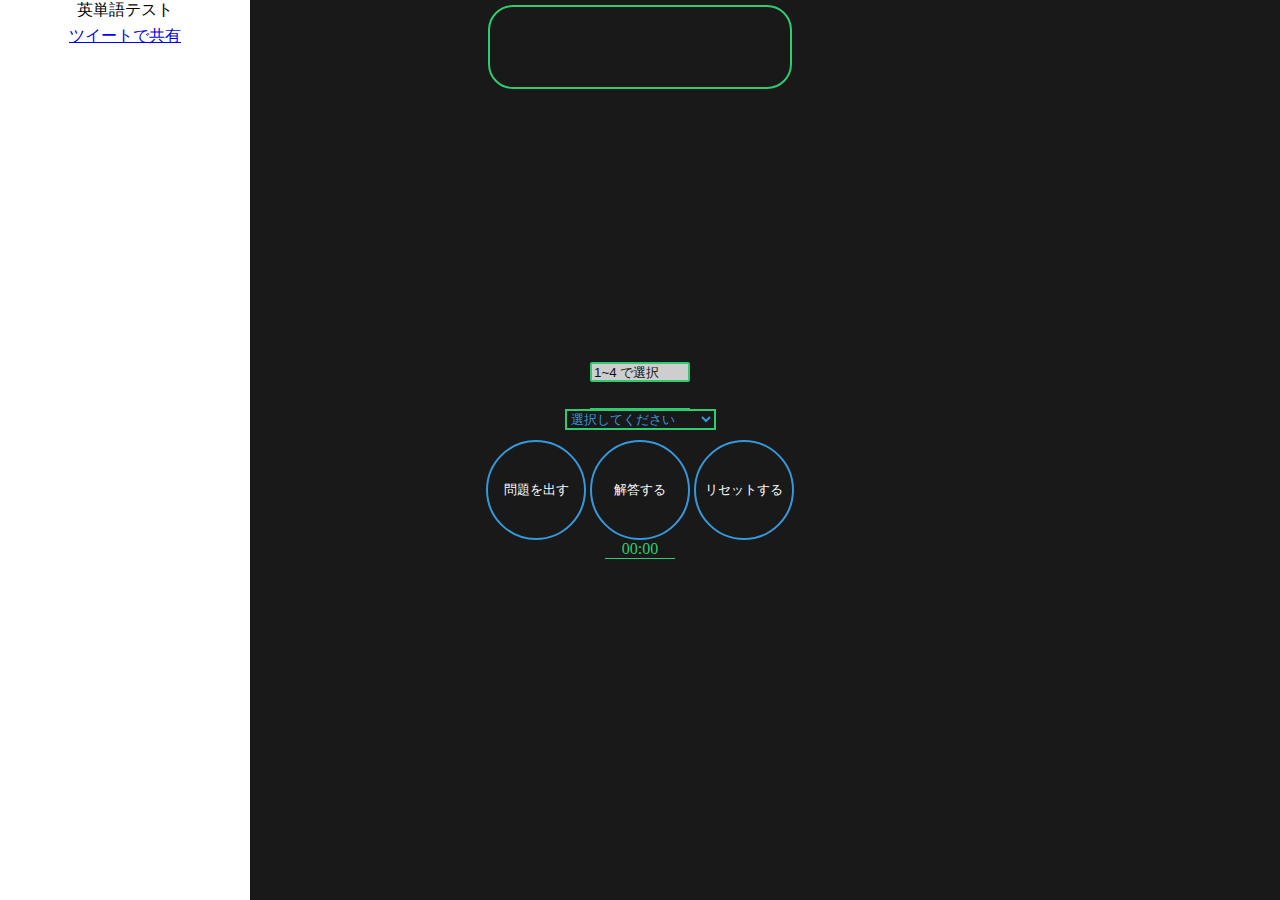
==== commit 7acd5688: "h" ====
--- a/index.html
+++ b/index.html
@@ -472,7 +472,40 @@
       const cap=document.getElementById('cap');
       const timer=document.getElementById('time');
 
-
+      function timer2(num){
+      var ret;
+      if(num<10){
+        ret="0"+num;
+      }else{
+        ret=num;
+      }
+      return ret;
+      }
+
+      function NowDate(){
+        var now=new Date();
+        var year=timer2(now.getFullYear());
+        var month=now.getMonth();
+        var date=timer2(now.getDate());
+        var hour=timer2(now.getHours());
+        var min=timer2(now.getMinutes());
+        var sec=timer2(now.getSeconds());
+
+        month=timer2(month+1);
+
+
+        var now=year+'/'+month+'/'+date+' '+hour+':'+min+':'+sec;
+
+        return now;
+      }
+
+      function not(s){
+        if(s="undefined"){
+          var c="なし";
+          return c;
+        }
+      }
+      
       // window.onload=function dataload(){
 
       // }
@@ -558,7 +591,7 @@
             "demo":"選択してください",
             "demo2":"demo"
           },
-          "データベース":{
+          "単語帳":{
             "0":"p14~p19","1":"p20~p25","2":"p26~p31","3":"p32~p37","4":"p38~p43","5":"p44~49","6":"p50~p55","7":"p56~p79","8":"p80~p85","9":"p86~p91","10":"p104~p109","11":"p110~p115","12":"p116~p121","13":"p140~p145","14":"p146~p151","15":"p152~p157","16":"p158~p163","17":"p164~p169","18":"p170~p175","19":"p176~p181","20":"p182,p202~p205","21":"p206~p211","22":"p212~p217","23":"p218~p223","24":"p224~p231","25":"p232~p237","26":"p238~p243","27":"p244~p251","28":"p262~p267","29":"p268~p273","30":"p274~p277","31":"p278~p283","32":"p284~p289","33":"p290~p297","34":"p298~p303","35":"p304~p339","36":"p340~p343","37":"p344~p349","38":"p350~p355","39":"p356~p363"
           },
             "古文単語":{"A1":"p230~p247"},
@@ -1455,6 +1488,7 @@
 
                   datas2['words']=datalist;
                   datas2['%']=percentage;
+
                   datas[pages]=datas2;
 
                   localStorage.setItem("Ewordtestlogdata",JSON.stringify(datas));
@@ -1466,6 +1500,7 @@
 
                   datas2['words']=datalist;
                   datas2['%']=percentage;
+
                   datas[pages]=datas2;
                   
                   localStorage.setItem("Ewordtestlogdata",JSON.stringify(datas));
@@ -1537,6 +1572,8 @@
                   datas2['words']=datalist;
                   datas2['%']=percentage;
                   datas2['time']=toHms(sessionStorage.getItem('timer-count'));
+                  datas2['Today']=NowDate();
+                  console.log('PPPPPPPPPPPP');
                   datas[pages]=datas2;
 
                   localStorage.setItem("Ewordtestlogdata",JSON.stringify(datas));
@@ -1549,9 +1586,9 @@
                   datas2['words']=datalist;
                   datas2['%']=percentage;
                   datas2['time']=toHms(sessionStorage.getItem('timer-count'));
-
-                  datas[pages]=datas2;
-                  
+                  datas2['Today']=NowDate();
+                  console.log('PPPPPPPPPPPP');
+                  datas[pages]=datas2;                  
                   localStorage.setItem("Ewordtestlogdata",JSON.stringify(datas));
 
                 }
@@ -2005,8 +2042,10 @@
             var word=datas2['words'];        
             var numbers=datas2['%'];
             var times=datas2['time'];
+            var today=datas2['Today'];
             console.log(word);
             console.log(numbers);
+            console.log(today);
 
             if (numbers == '正答率 100 ％') {
               //console.log('val_null == null');
@@ -2051,7 +2090,8 @@
           // made.style.textAlign= 'left';
           // made.style.width= '200px';
           }
-          document.getElementById('percent2').innerHTML=numbers+"<br>タイム "+times;
+
+          document.getElementById('percent2').innerHTML=numbers+"<br>タイム "+not(times)+"<br>"+not(today);
 
           }
 
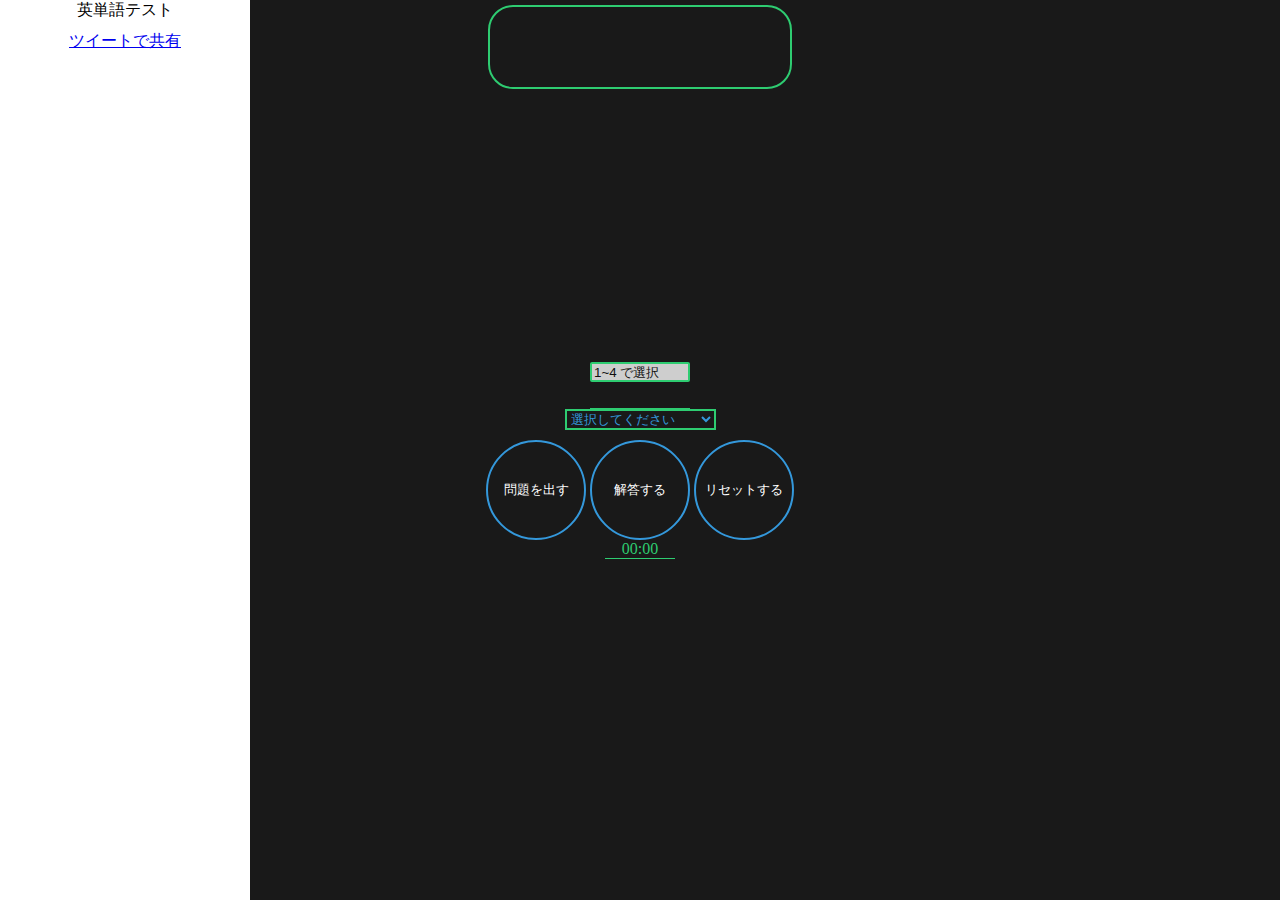
==== commit a3f3f615: "s" ====
--- a/index.html
+++ b/index.html
@@ -500,7 +500,7 @@
       }
 
       function not(s){
-        if(s="undefined"){
+        if(s='undefined'){
           var c="なし";
           return c;
         }
@@ -2043,6 +2043,9 @@
             var numbers=datas2['%'];
             var times=datas2['time'];
             var today=datas2['Today'];
+
+            // if(times.includes(key)){console.log("あるよ")}
+
             console.log(word);
             console.log(numbers);
             console.log(today);
@@ -2091,7 +2094,7 @@
           // made.style.width= '200px';
           }
 
-          document.getElementById('percent2').innerHTML=numbers+"<br>タイム "+not(times)+"<br>"+not(today);
+          document.getElementById('percent2').innerHTML=numbers+"<br>タイム "+times+"<br>"+today;
 
           }
 
--- a/css/responsive.css
+++ b/css/responsive.css
@@ -21,13 +21,14 @@
   background: #ffffff;
   
 }
-
+/* 
 .side_nav{
   overflow-y: auto;
-}
+} */
 
 #loglist{
   list-style: none;
+  overflow-y: auto;
   
 }
 @media screen and (max-width: 1000px) {
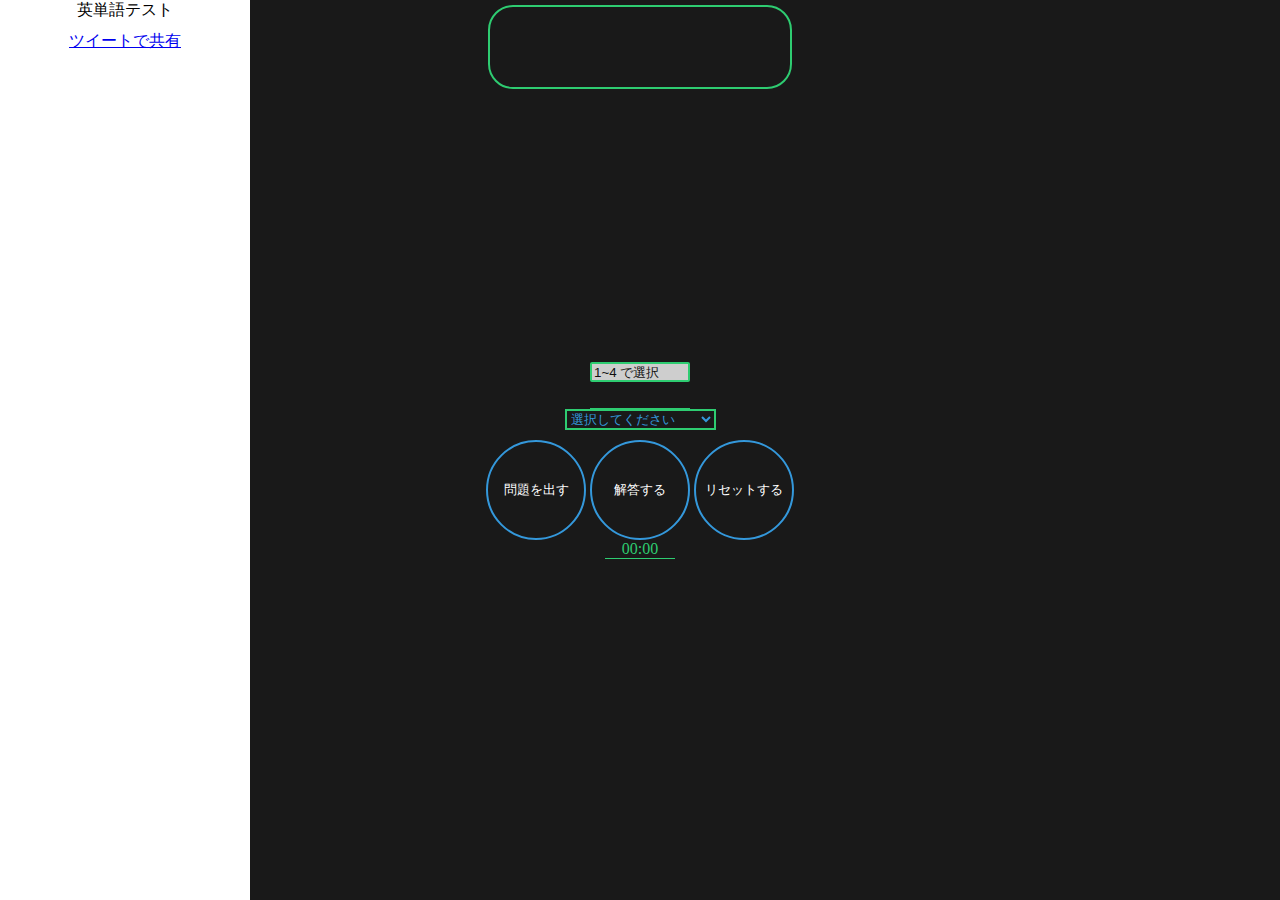
==== commit a46abd22: "JSファイルを追加してスクリプトタグの中のプログラムを移動させたディレクトリは同じ" ====
--- a/index.html
+++ b/index.html
@@ -449,1671 +449,6 @@
   </form>
 
     <div id="ans"></div>
-  <script>
-
-      const stbtn=document.getElementById('stbtn');
-      const QD=document.getElementById('Q');   
-      const tl=document.getElementById('pl');
-      const go=document.getElementById('go');
-      const number=document.getElementById('Number');
-      const qan=document.getElementById('ans');
-      const yn=document.getElementById('yans');
-      const a1=document.getElementById('A1');
-      const a2=document.getElementById('A2');
-      const a3=document.getElementById('A3');
-      const a4=document.getElementById('A4');
-      const momo=document.getElementById('mondaic');
-      const reset=document.getElementById('reset');
-      const ccc=document.getElementById('course');
-      const cover=document.getElementById('cover');
-      const close=document.getElementById('close');
-      const percent=document.getElementById('percent');
-      const loglistA=document.getElementById("loglist")
-      const cap=document.getElementById('cap');
-      const timer=document.getElementById('time');
-
-      function timer2(num){
-      var ret;
-      if(num<10){
-        ret="0"+num;
-      }else{
-        ret=num;
-      }
-      return ret;
-      }
-
-      function NowDate(){
-        var now=new Date();
-        var year=timer2(now.getFullYear());
-        var month=now.getMonth();
-        var date=timer2(now.getDate());
-        var hour=timer2(now.getHours());
-        var min=timer2(now.getMinutes());
-        var sec=timer2(now.getSeconds());
-
-        month=timer2(month+1);
-
-
-        var now=year+'/'+month+'/'+date+' '+hour+':'+min+':'+sec;
-
-        return now;
-      }
-
-      function not(s){
-        if(s='undefined'){
-          var c="なし";
-          return c;
-        }
-      }
-      
-      // window.onload=function dataload(){
-
-      // }
-
-      // ビジーwaitを使う方法
-      function sleep() {
-        // var startMsec = new Date();
-      
-        // // 指定ミリ秒間だけループさせる（CPUは常にビジー状態）
-        // while (new Date() - startMsec < waitMsec);
-        if(sessionStorage.hasOwnProperty('swich')){
-          // cap.classList.add('kick');
-
-        }else{
-          
-          cap.classList.add('kick');
-          
-          cap.classList.add('punch');
-          sessionStorage.setItem("swich","on");
-        }
-      }    
-
-      function time_count(){
-
-        let on=sessionStorage.getItem("time-swich");
-
-        switch (on) {
-          case "on":
-
-          if(sessionStorage.hasOwnProperty('timer-count')) {
-            let count=sessionStorage.getItem('timer-count');
-            count=Number(count)+1;
-            sessionStorage.setItem('timer-count',count);
-            timer.innerHTML=toHms(count);
-          }else{
-            let count=0;
-            // count=count+1;
-            sessionStorage.setItem('timer-count',count);
-          }
-
-            break;
-        
-          default:
-            break;
-        }
-      }     
-
-      setInterval("time_count()",1000);
-      
-      function toHms(t) {
-        //数値を時間に直させる関数
-        var hms = "";
-        var h = t / 3600 | 0;
-        var m = t % 3600 / 60 | 0;
-        var s = t % 60;
-
-        if (h != 0) {
-          hms = padZero(h) + ":" + padZero(m) + ":" + padZero(s);
-        } else if (m != 0) {
-          hms = padZero(m) + ":" + padZero(s) ;
-        } else {
-          hms = "00:"+padZero(s);
-        }
-
-        return hms;
-
-        function padZero(v) {
-          if (v < 10) {
-            return "0" + v;
-          } else {
-            return v;
-          }
-        }
-      }
-      
-      window.onload=function setup(){
-
-        setTimeout("sleep()", 1500);
-
-        //ここにセレクトで出力させるやつ書く
-        var hairetu={
-          "デモ":{
-            "demo":"選択してください",
-            "demo2":"demo"
-          },
-          "単語帳":{
-            "0":"p14~p19","1":"p20~p25","2":"p26~p31","3":"p32~p37","4":"p38~p43","5":"p44~49","6":"p50~p55","7":"p56~p79","8":"p80~p85","9":"p86~p91","10":"p104~p109","11":"p110~p115","12":"p116~p121","13":"p140~p145","14":"p146~p151","15":"p152~p157","16":"p158~p163","17":"p164~p169","18":"p170~p175","19":"p176~p181","20":"p182,p202~p205","21":"p206~p211","22":"p212~p217","23":"p218~p223","24":"p224~p231","25":"p232~p237","26":"p238~p243","27":"p244~p251","28":"p262~p267","29":"p268~p273","30":"p274~p277","31":"p278~p283","32":"p284~p289","33":"p290~p297","34":"p298~p303","35":"p304~p339","36":"p340~p343","37":"p344~p349","38":"p350~p355","39":"p356~p363"
-          },
-            "古文単語":{"A1":"p230~p247"},
-            "中国語":{"B1":"基本動詞","B2":"基本形容詞","B1.5":"基本動詞(逆)","B2.5":"基本形容詞(逆)"}
-          ,"科学":{"D0":"原子番号(1~20)","D1":"原子番号(1~20)[逆]"}};
-
-        var labels=[];
-        var values=[];
-        
-
-        let num1=Object.keys(hairetu).length;
-
-          for(let i=0; i< num1; i++){
-
-              let make=document.createElement('optgroup');
-              ccc.appendChild(make);
-
-              labels.push(Object.keys(hairetu)[i]);
-              make.label=labels[i];
-              make.id="optgroup"+i;
-              let optgroupid=document.getElementById('optgroup'+i);
-              values.push(hairetu [Object.keys(hairetu)[i]]);
-              // console.log(values);
-              
-              let renhai=values[i];
-
-              console.log(renhai);
-
-              var labels2=[];
-              var values2=[];
-              let num2=Object.keys(renhai).length;
-
-                for(let ii=0; ii<num2; ii++){
-                  let make2=document.createElement('option');          
-                  optgroupid.appendChild(make2);
-
-                  labels2.push(Object.keys(renhai)[ii]);
-                  values2.push(renhai [Object.keys(renhai)[ii]]);
-
-                  make2.value=labels2[ii];
-                  make2.text=values2[ii];
-                  
-                }
-                       
-            }         
-          
-      }
-
-      close.onclick=function close(){
-        cover.classList.toggle('appear');
-        cover.classList.toggle('hide');
-      }
-
-      QD.onclick=function Speak (){
-        if(sessionStorage.hasOwnProperty('sound')){
-          var lang=[];
-          var word=[];
-          var data=JSON.parse(sessionStorage.getItem('sound'));
-
-          for(let step=0; step < Object.keys(data).length; step++){
-            lang.push(Object.keys(data)[step]);
-            
-
-            word.push(data[Object.keys(data)[step]]);
-            
-          }
-
-          var ssup = new SpeechSynthesisUtterance();
-              
-              ssup.text =word[0];
-                           
-              ssup.lang=lang[0];
-              
-              speechSynthesis.speak(ssup);
-
-        }
-      }
-
-      number.onchange=function touch(){
-
-        var d=number.value;
-
-        // console.log(d);
-
-        switch(Number(d)){
-          case 1:
-            a1.click();
-            break;
-          case 2:
-            a2.click();
-            break;
-          case 3:
-            a3.click();
-            break;
-          case 4:
-            a4.click();
-            break;
-
-            default:
-            a1.classList.remove('p');
-            a2.classList.remove('p');
-            a3.classList.remove('p');
-            a4.classList.remove('p');
-        }
-
-        
-
-      }
-
-      stbtn.onclick=function Start(){
-
-        sessionStorage.setItem("time-swich","on");//timer
-
-        a1.classList.remove('p');
-        a2.classList.remove('p');
-        a3.classList.remove('p');
-        a4.classList.remove('p');
-     
-        tl.classList.remove('k');
-        tl.classList.add('kk');
-
-        const course=ccc.value;
-        console.log(course);
-
-        yn.innerText="";
-        number.selectedIndex = 0;
-
-          switch(course){//単語選び//////////////////////////////////////////////////////
-
-            case '0':
-
-            var oldE=['accident','pain','ill','die','remind','inform','convince','warn','suspect','contract','innocent','justice','legal','prison','expose','emerge','reveal','imply','arise','generate','appetite','diet','hunger','ripe','thirst','apply','application','invent','develop','advance','minute','moment','rapid','brief','due','current','instantly','repeat','whisper','pronounce','excuse']
-
-            var oldJ=['事故','痛み','病気で','死ぬ','に思い出させる','に知らせる','に納得させる','に警告する','を疑う','契約','無実の','公正、正義','合法的な','刑務所','をさらす、暴露する','現れる、明らかになる','を明らかにする、を暴露する','を示唆する、をほのめかす','生まれる、発生する：起こる','を生む出す、を発生させる、を起こす','食欲、欲望、欲求','規定食、食事制限、日常の食事、国会','飢え、空腹、切望','熟した、円熟した','のどの渇き、切望','を応用する','応用、適用、申し込み、出願、アプリケーション','を発明する、をでっちあげる','を発達させる：発達する、を開発する','進歩、前進、進歩する、前進する、を進める、を深める','分、少しの間','少しの間','速い、急速な','短時間の、簡潔な、要約','到着する予定で、当然の：正当な','現在の、流行の、流れ、風潮、電流','すぐに、即座に','繰り返す、繰り返して言う','ささやく、ひそひそと話す、ささやき、うわさ','発音する','を許す、を多めに見る、言い訳をする、弁解、言い訳']
-
-            var Eword={}
-
-              var oldnum=oldE.length;
-
-              for(let step=0; step < oldnum; step++){
-
-              //console.log(oldE[step]);
-              Eword[oldE[step]]=oldJ[step];
-
-              var lang='eng';
-              
-            }
-            //console.log(oldnum);
-            console.log(Eword);
-
-            break;
-
-            case '1':
-
-              var oldE=['weather','temperature','wind','ray','view','fine','calm','answer','approach','attend','discuss','enter','plant','blossom','bloom','leaf','fruit','pick','grow','marry','mention','obey','reach','resemble','survive','continent','area','part','horizon','border','foregin','apologize','argue','complain','graduate','agree']
-
-              var oldJ=['天気、気候','温度、気温　体温','風　を巻く　曲がりくねる','光線；放射線','眺め、視界　見解、意見','晴れた　立派な　細かい','穏やかな、落ち着いた、静かな 落ち着かせる、を静める；静まる','に答える　に応答する答え、解決策、返事','に近づく　に取り組む　方法　接近','に出席する　・・・に注意を払う','について議論する、を論じる','に入る；に入学する','植物　工場　を植える　を植え付ける','花；開花　開く；栄える','花　開花；花盛り　開く；栄える','葉　１枚','果物、実　成果','を積む　を拾う','成長する、大きくなる　を育てる　～になる','と結婚する　結婚させる','と述べる　に言及する','に従う　に服従する','に達する　に手が届く　に着く　届く範囲','に似ている','を生き延びる；生き残る　をうまく切り抜ける；うまくやっていく','大陸','地域、区域　範囲','部分；部品　地域　役(割)　を分ける　別れる；離れる','地平線、水平線','国境、境界　ヘリ、境目','外国の　異質な','謝罪する、わびる','を言い争う　議論する','不平を言う、苦情を言う','卒業する','意見が一致する、同意する、賛成する']
-
-              var Eword={}
-
-              var oldnum=oldE.length;
-
-              for(let step=0; step < oldnum; step++){
-
-              //console.log(oldE[step]);
-              Eword[oldE[step]]=oldJ[step];
-              
-            }
-            //console.log(oldnum);
-            console.log(Eword);
-
-            var lang='eng';
-
-            break;
-
-            case '2':
-                      var Eword={proud :'誇りに思って',grateful:'感謝して',afraid:'恐れて、心配して',anxious:'心配して 切望して',ashamed:'恥じて',angry:'怒って',miserable:'みじめな;不幸な',ask:'を尋ねる;を頼む を求める',cost :'費用がかかる、を払わせる 費用、経費;犠牲',save:'を省く、を節約する を救う を蓄える',envy:'をうらやむ;をねたむ ねたみ',spare:'をさく をなしですます 余分の、予備の'
-  ,age:'年齢 時代 年をとる',kid:'子ども 冗談を言う;からかう',cousin:'いとこ',host:'主人 司会者;主催者',female:'女性;雌 女性の;雌の',male:'男性;雄 男性の;雄の',human:'人間、人類 人間の;人間的な',owe:'(お金)を借りている を負っている を受けている',allow:'を許す を取っておく',cause :'(苦痛・被害)をもたらす を引き起こす、の原因となる',charge:'を請求する 料金 責任',loan:'(お金)を貸し付ける、～を貸す 貸付(金)',false:'誤った、いつわりの 本当でない',bitter:'つらい 苦い',empty:'からの;空虚な をからにする',short:'不足した 短い;背の低い',absent:'不在で、欠席で',waste:'(お金・時間)を無駄に使う、を浪費する を荒廃させる 浪費;廃棄物',trouble:'を悩ませる;に迷惑をかける 心配;迷惑;困難;もめごと',leave:'～をそのままにしておく を去る;出発する を置き忘れる を～に任せる 休暇;許可',find:'が～だとわかる を見つける に判決を下す',elect:'を～に選出する',believe:'が～だと思う を信じる'};
-
-
-            var lang='eng';
-                      
-                      
-            break;
-
-            case '3':
-  
-            var Eword={tourist:'観光客',travel:'旅行 旅行する 進む',voyage:'航海;船旅;空の旅',rest:'休息 残り 休む;を休ませる',leisure:'余暇、ひま',airport:'空港',abroad:'外国へ、海外に',sightseeing:'観光、見物',rise:'上がる、昇る 立ち上がる;起床する 上昇;増加',raise:'を上げる を育てる',lie:'横たわる、横になる ある うそを言う うそ',lay:'を横たえる、を置く',conversation:'会話',speech:'演説 話すこと 話し方',attention:'注目;注意',contact:'接触、連絡 に連絡する、に接触する',remain:'～のままである 残っている 遺跡 残り物 遺体;化石',own:'を所有している 自分自身の',belong:'...に所属している ...のものである',contain:'を含む を抑える',exist:'存在する',hate:'を憎む;をひどく嫌う 嫌悪;憎悪',understand:'を理解する;わかる',subject:'話題、題目 学科 主語 受けやすい',matter:'問題、事柄 物質 重要である',opinion:'意見;考え',fact:'事実、現実',example:'例;手本',reason:'理由 理性 道理 を推論する;思考する',knowledge:'知識',make:'...に～させる を作る ～になる',let:'...に～させる ～しよう',have:'...に～させる ...を～される、...を～してもらう を食べる; を飲む'} ;
-
-            var lang='eng';
-            
-
-            break;
-
-            case '4':
-
-            var Eword={stranger:'見知らぬ人　不案内な人',safe:'金庫　安全な　無事な',copy:'～部　～冊　写し、コピー　を模写する：をまねる',line:'職業、商売　線　列；行',word:'単語；ことば',ring:'～鳴ること；を鳴らすこと に電話をかけること (指)輪',hear:'が聞こえる',listen:'～を聴く、聞く',see:'(が)見える に会う (が)わかる 目撃する',watch:'をよく見る (に)注意する 腕時計',situation:'状況 立場 位置',position:'位置、場所 地位',front:'前部　 正面',bottom:'(最)下部,(最)低部',neighborhood:'近所,付近 近所の人',point:'点,地点;先端 要点 得点 (を)指し示す',want:'に～してほしいと思っている',enable:'に～することを可能にする',persuade:'を説得して～させる を納得させる',encourage:'に～するように励ます を勇気づける',expect:'が～するだろうと思う を予期する',invite:'に～するように依頼する[誘う] を招待する,を誘う',clothes:'服,衣服;着物',comb:'くし (くしで)髪をとかす',case:'箱 場合 事件',gift:'贈り物 (生まれつきの)才能 を贈る',seat:'座席 を着席させる',cover:'カバー,覆い;(本の)表紙 避難場所 を覆う,を包む (範囲が)にわたる',force:'に～することを強制する を押しつける 武力;暴力',compel:'に～することを強いる を強要する',oblige:'に～することを義務づける',require:'～をするように要求する[義務づける] を必要とする',permit:'が～することを許す[可能にする]'}
-
-            var lang='eng';
-
-            break;
-
-            case '5':
-
-            var Eword={factory:'工場,製作所',museum:'博物館,美術館',store:'店 蓄え を蓄える',office:'事務所;会社官職(の地位)',story:'(建物)の階 話,物語',frame:'骨組み 枠 を組み立てる',afford:'～する余裕がある,～できる を与える',attempt:'～することを試みる を企てる 試み,企て;努力',fail:'～しそこなう (を)失敗する',hope:'～したいと思う (を)望む,(を)期待する 希望;見込み',intend:'～するつもりである を意図する',manage:'どうにかして～する を経営する を管理する',nature:'自然 性格 性質',source:'水源 出所,源 原因',desert:'砂漠 を見捨てる',space:'宇宙 空間;余地',even:'平らな 等しい 偶数の　～でさえ さらに',pretend:'～するふりをする と偽る',refuse:'～することを拒む を断る (許可)を与えない',promise:'～することを約束する ～する見込みがある 約束 見込み',offer:'～することを申し出る を提供する 申し出,提案',desire:'～することを強く望む を強く望む 願望,要望,欲望',plan:'～することを計画する ～するつもりである 計画,案 予定',chance:'機会,好機 見込み',courage:'勇気',familiar:'よく知られた 親しい',sure:'確信して;堅実な',true:'本当の;本物の;真実で',enjoy:'～して楽しむ を楽しむ;を享受する',avoid:'～するのを避ける を避ける',finish:'～し終える を終える;終わる 終わり;仕上げ',mind:'(を)いやだと思う,(を)気にする (に)気をつける 考え 理性;正気',stop:'～するのをやめる 止まる を止める 停止 停留所'};
-
-            var lang='eng';
-
-            break;
-            case '6':
-
-            var Eword={'close':'近い,接近した 親密な,きめ細かい 近くに,接近して 閉まる;を閉める を終える','far':'遠い 遠くに 遥かに','distant':'遠い,離れた','upstairs':'階上に,2階で','forgive':'(を)許す','practice':'～を練習する を実行する (を)開業している 練習 実践 慣習,習慣','consider':'～するのをよく考える を～と思う[見なす]','escape':'～するのをまぬがれる 逃げる 逃亡','admit':'～したのを認める 許可する','deny':'～したのを否定する を拒む;認めない','miss':'～しそこなう に乗り遅れる がないのに気づく,を恋しく思う をまぬがれる','important':'重要な,大切な','precious':'貴重な,大切な 高価な','main':'おもな,主要な','perfect':'完全な,完ぺきな','need':'を必要とする 必要,要求','remember':'を覚えている,を思い出す','forget':'を忘れる','try':'を試みる,試す 試み,努力','mean':'を意味する;を意図する 卑劣な,意地の悪い','certain':'確実な；確信して','likely':'ありそうな','almost':'ほとんど,もう少しで','become':'似合う ～になる','count':'重要である,価値がある を数える','face':'に直面する に面する 顔;表面','follow':'…ということになる (に)ついて行く;(に)続く','last':'続く 持ちこたえる 最後の この前の もっとも～しそうにない 最後に','run':'を経営する を動かす 立候補する 流れる 走る','stand':'をがまんする 立つ 立場','wear':'をすり減らす;すり減る を身につけている 摩擦,耐久性','pay':'得になる (に)報いる (を)払う 給料,手当','read':'解釈される,読める 読む,読解する','sell':'売れる を売る'};
-
-            var lang='eng';
-
-            break;
-
-            case '7':
-
-            var Eword={'change':'つり銭,小銭 変化 を変える;変わる を取り替える','mine':'鉱山,鉱坑 地雷,機雷 私のもの','fire':'を解雇する を興奮させる を発砲する 火;火事','book':'(を)予約する 本','can':'缶 ～できる ～してもよい ～してくれますか ～でありうる ～しうる','break':'休憩 を壊す;壊れる を折る;折れる','hand':'手渡す;渡す 手 側,面 手助け,人手','place':'地位,身分 場所,位置 ～を置く','flat':'パンクした,空気が抜けた 平らな;平たい きっかり アパート','lot':'運命 一区画 くじ たくさんのこと','will':'遺言(書) 意欲;意志 ～だろう ～するつもりだ ～してくれませんか','well':'うまく 井戸 健康で さて,おや,まあ','end':'目的 終わり 端 終わる;を終える','elaborate':'手の込んだ,複雑な 入念な を精巧に作り上げる 詳しく述べる','table':'表,目録 テーブル,卓','spell':'期間 呪文 をつづる','touch':'少量 触れること,感触 (に)触れる,(を)感動せせる','game':'獲物 ゲーム,遊び 競技,試合','room':'場所,あき 余地,機会 部屋,室','match':'(と)調和する;調和させる,組み合わせる に匹敵する;よい相手となる 試合 競争相手;好敵手 似合いの人・もの マッチ(棒)','fall':'秋 滝 落ちること 落ちる 倒れる 下がる','park':'駐車する 公園 駐車場','be made from':'から作られている','be made of':'でできている','be made up of':'で構成されている','make into':'…を～に加工する','make up one`s mind to do':'～しようと決心する','make a point of ing':'～することにしている','make progress in':'…において進歩をとげる','come across':'に出くわす,に偶然出会う','come true':'実現する','come to':'意識を取り戻す','come to do':'～するようになる','come off':'行われる 落ちる,取れる,はがれる','come to think of it':'考えてみると,そう言えば','come by':'を手に入れる 立ち寄る'};
-
-            var lang='eng';
-
-            break;
-
-            case '8':
-
-            var Eword={'company':'会社 仲間 同席すること','project':'計画,企画,事業 を予測する を映写する','career':'仕事,職業;経歴','clerk':'店員 事務員','document':'文書,書類','envelope':'封筒','rob':'を奪う,を強奪する','deprive':'を奪う,を剥奪する','cure':'を治す,を治療する 治療(法);回復','cheat':'をだます;をだまし取る カンニングをする','clear':'を片づける を取り除く 晴れる はっきりした 晴れた','relieve':'を和らげる を安心させる','rid':'を取り除く','act':'行動する (を)演じる 行為;法律','bear':'(苦痛などに)耐える (責任など)を負う (重さなど)を支える (子)を産む','burn':'燃える;を燃やす 焦げる;を焦がす','continue':'続く;を続ける','gather':'集まる;を集める (速度など)を増す','include':'を含む,を含める','spend':'(お金)を費やす,を使う (時間)を費やす,を過ごす','wake':'を起こす;目が覚める','prevent':'を妨げる;を防ぐ','keep':'を妨げる を持っている を取っておく を～の状態にしておく','prohibit':'を禁止する','discourage':'にやる気をなくさせる,落胆させる','personality':'個性,性格;人格','shy':'恥ずかしがりの;内気な おくびょうな','brave':'勇敢な,勇気のある','smart':'頭のよい,賢い しゃれた','lazy':'怠惰な,怠け者の','independent':'独立した','serve':'(に)仕える (食事など)(を)出す 役立つ','provide':'を供給する を提供する 備える','supply':'を供給する 供給','present':'を贈る を示す;を見せる 贈り物 現在 出席[存在]している'};
-
-            var lang='eng';
-
-            break;
-
-            case '9':
-
-            var Eword={'shape':'形,姿 を形づくる','surface':'表面,外面 表面の;外面の','spot':'場所,地点 はん点 しみ','thick':'厚い 太い 濃い','tight':'きつい きつく;しっかりと','rough':'(表面が)でこぼこした,ざらざらした 荒っぽい おおよその','dull':'鈍い,くすんだ 退屈な 切れ味の悪い','blame':'を非難する の責任にする 非難','praise':'を賞賛する,をほめる 賞賛','criticize':'を批判する','punish':'を罰する','thank':'に感謝する 感謝,謝意','alone':'ひとりで','liable':'しやすい 責任がある','home':'わが家へ[に] 十分に;痛烈に 家庭,自宅','much':'とても,非常に たくさんの','respectively':'それぞれに,めいめいに','ever':'かつて,これまでに いまだかつて','badly':'ひどく 悪く とても','first':'まず最初に 初めて 第1の 1日 初め,始まり 第1位','take':'を取る を持っていく,を連れていく を必要とする を～とみなす,を～と思う','bring':'を持ってくる (ある状態)に導く をもたらす','traffic':'交通,交通量','transportation':'輸送機関;輸送','path':'小道,細道','fuel':'燃料 (に)燃料を補給する','move':'動く;を動かす 引っ越す を感動させる','cross':'(を)横切る を交差させる 十字架 交差点','return':'戻る;を戻す 戻すこと,返却','turn':'回る;を回す 向く;を向ける 曲がる;を曲げる 回転 順番','spread':'広がる;を広げる 広まり,広がり','hurry':'急ぐ;を急がせる 急ぐこと','ride':'(車など)(に)乗る 乗ること'};
-
-            var lang='eng';
-
-            break;
-
-            case '10':
-
-            var Eword={'complete':'完全な,全部の 完成した を完成する,を仕上げる','ideal':'理想的な 想像上の 理想','complex':'複雑な:複合の 複合体:合成物 固定観念,コンプレックス','general':'概略の,全体の,一般の','plain':'明らかな;分かりやすい 質素な;無地の 味付けしていない','available':'利用できる,入手できる','fortunately':'幸運にも','borrow':'(無料で)借りる,(考え,言葉)を借用する','rent':'(土地・家など)を賃借りする (土地・家など)を賃貸しする 使用料,賃貸料,家賃','use':'(一時的に)を借りる を使う を利用する 使用 用途 役立つこと','lend':'(もの・金)を貸す','excellent':'優れた;優秀な','essential':'不可欠の;本質的な 不可欠のもの','proper':'適切な,ふさわしい','worth':'～の価値がある 価値','severe':'(人が規律が)厳しい (天候が)厳しい (痛みが)ひどい','awful':'ひどい;恐ろしい;ものすごい','evil':'邪悪な 不吉な;不幸な 悪 害悪','ugly':'醜い 不快な','increase':'増える;を増やす 増加','reduce':'を減らす,を縮小する 減少;割引','lose':'を失う,をなくす (に)負ける を見失う','produce':'を生産する,を製造する を演出する (農)産物','period':'期間 時代 授業時間 終止符','former':'前の,元の 前者(の)','latter':'あとの;後半の 後者(の)','modern':'現代[近代]の,現代[近代]的な;最新(式)の','ancient':'古代の 時代がかった,古臭い 古代人','afterword(s)':'あとで そのあと','tell':'(を)話す に知らせる,に教える <人>に～するように命じる','say':'…と言う;(本などに)…と書いてある (を)言う','speak':'話す (言語)を話す','talk':'話す'};
-
-            var lang='eng';
-
-            break;
-            case '11':
-
-            var Eword={'fashion':'流行,ファッション やり方','crowd':'群衆,人ごみ (に)群がる','avenue':'大通り','suburb':'郊外,近郊 郊外の1地区','local':'地元の,その土地の 各駅停車の','suppose':'…と思う;…と推測する もし…なら','associate':'…で～を連想する …と交際する 仲間','regart':'…を～と見なす を尊敬する 配慮 敬意,尊敬','wonder':'～だろうかと思う;(に)驚く 驚き;驚くべきもの','determine':'を決心する;を決心させる を決定する','identify':'がだれの[何]だかわかる;(身元)を確認する','wrap':'を包む;(布など)を巻きつける 包むもの;ラップ','press':'(を)押す;(を)押しつける 押すこと','polish':'を磨く;のつやを出す つや出し','pack':'を詰め込む (を)荷造りする 包み,荷物','mend':'を修繕する,を直す','hang':'を掛ける;掛かる をぶら下げる;ぶら下がる を絞首刑にする','excite':'を興奮させる','exciting':'興奮させる,わくわくさせる','excited':'(人が)興奮した,わくわくした','fasten':'を固定する,を締める','fold':'を折りたたむ;(手・腕など)を組む','pour':'(液体など)を注ぐ 流れ出る 雨が激しく降る','fit':'(に)合う;を合わせる,を適合させる','care':'を気にかける;気にかける 心配 注意 世話','interest':'に興味を持たせる 興味,関心 利害;利益 利子','interesting':'興味深い,おもしろい','interested':'(人が)興味を持った','satisfy':'を満足させる を満たす','satisfying':'満足のいく,満足な','satisfied':'満足した','tire':'を疲れさせる を飽きさせる タイヤ','tiring':'疲れる;退屈な','tired':'疲れた;飽きた'};
-
-            var lang='eng';
-
-            break;
-            case '12':
-
-            var Eword={'occur':'起こる (心に)浮かぶ','quit':'(を)やめる','retire':'退職する,引退する','settle':'を解決する 定住する;定住させる;入植する を静める;静まる;を落ち着かせる','amaze':'をびっくりさせる,を驚嘆させる','amazing':'びっくりするような,驚くべき','amazed':'(人が)びっくりした,驚嘆した','amuse':'をおもしろがらせる,を楽しませる','amusing':'おもしろい,楽しませる','amused':'(人が)おもしろがって,楽しそうな','bore':'を退屈させる 退屈な人[こと]','boring':'退屈な','bored':'(人が)退屈した','religion':'宗教','soul':'魂;精神','miracle':'奇跡,奇跡的なこと','ghost':'幽霊','annoy':'をいらいらさせる,を悩ませる','annoying':'いらいらさせる,うっとうしい','annoyed':'(人が)いらいらした','confuse':'を混乱させる,をまごつかせる,を混同する','confusing':'混乱させる(ような),わかりにくい','confused':'(人が)混乱した,困惑した,途方に暮れた','disappoint':'を失望させる,をがっかりさせる','disappointing':'失望させる,期待外れの','disappointed':'(人が)失望した,がっかりした','furious':'激怒した 猛烈な,激しい','glad':'うれしい,喜んで','happy':'幸福な,うれしい','sorry':'気の毒で,すまなく思って','thankful':'感謝して,ありがたく思って','shock':'に衝撃を与える 衝撃的なこと;ショック','shocking':'ぞっとするような,ショッキングな','shocked':'衝撃を受けた','surprise':'驚かせる 驚き','surprising':'驚くべき,意外な','surprised':'驚いて'};
-
-            var lang='eng';
-
-            break;
-            case '13':
-
-            var Eword={'technique':'(専門)技術;技法','method':'方法 筋道,順序','manufacture':'製造,生産 製品 (工場などで)を製造する','harm':'に害を与える,を傷つける 害;損害 悪意','suffer':'苦しむ;(苦痛・損害)を受ける','hurt':'を傷つける;(感情)を害する 痛む 傷,けが','injure':'にけがさせる,を傷つける','crash':'(車が)衝突する,(飛行機が)墜落する (激しい音を立てて)壊れる 衝突,墜落','destroy':'を破壊する','ruin':'を台なしにする を破滅させる 荒廃;廃墟;遺跡','explode':'爆発する;を爆発させる','shoot':'(を)打つ シュートする 芽,発芽する 撮影','recover':'回復する を取り戻す','volcano':'火山','dust':'ほこり,ちり をふりかける のほこりを取る','soil':'土,土壌 土地 を汚す','jewel':'宝石 宝飾品','grain':'穀物 粒','dessert':'デザート','raw':'生の 加工されていない,原料のまま','shrimp':'(小)エビ','bake':'(パンなどを)焼く;焼ける','boil':'を彷彿させる,沸騰する を煮る;煮える','melt':'を溶かす;溶ける','feed':'にえさをあげる,に食べ物を与える (家族など)を養う えさ,飼料','blood':'血,血液','breath':'息,呼吸','birth':'誕生,生まれ','disease':'病気','fever':'熱 熱狂','cough':'せき せきをする','aid':'手当 助力,援助 を助ける,を援助する','pale':'青ざめた (色が)薄い','comfortable':'快適な,心地よい くつろいで','asleep':'眠って','hardly':'ほとんど～ない','scarcely':'ほとんど～ない','rarely':'めったに～ない','seldom':'めったに～ない'};
-
-            var lang='eng';
-
-            break;
-
-            case '14':
-
-            var Eword={'government':'政府 政治','politics':'政治(学) 政策','policy':'政策 方針','democracy':'民主主義;民主主義国家','system':'制度,組織 体系','president':'大統領 社長','citizen':'市民;国民','official':'公式の,公の 公務員;高官','suspect':'...だろうと思う (を)疑う 容疑者','doubt':'...でないと思う (を)疑う 疑い','write':'(文字など)を書く 手紙を書く','draw':'を描く;(線)を引く を引く;引き出す 近づく','challenge':'に異議を唱える に挑む を要求する 挑戦','struggle':'闘う,奮闘する もがく 奮闘,努力 もがき','chase':'を追跡する;を追い求める 追跡','careless':'不注意な,軽率な','wise':'賢明な,賢い','foolish':'愚かな,思慮のない','clever':'利口な,頭がよい 器用な 巧妙な','stupid':'ばかな,愚かな くだらない','kind':'親切な 優しい　種類','considerate':'思いやりがある,理解がある','polite':'礼儀正しい,丁寧な','rude':'失礼な,無礼な','cruel':'残酷な,むごい','frequently':'頻繁に,しばしば','occasionally':'たまに,時折','gradually':'だんだんと,次第に','finally':'ようやく;ついに;最後に','exercise':'運動する を訓練する を行使する 運動,練習;練習問題','operate':'(機械など)を操作する 作動する (に)手術する','bow':'お辞儀をする,(頭)を下げる お辞儀','lift':'を持ち上げる;持ち上がる リフト;昇降機  エレベーター','row':'ボートをこぐ;をこぐ 列;並び','roll':'転がる;を転がす を巻く 巻いたもの;ロールパン','float':'浮かぶ;を浮かべる 漂う','eliminate':'を削除する,を取り除く'};
-
-            var lang='eng';
-
-            break;
-
-            case '15':
-
-            var Eword={'confidence':'信頼;自信 秘密','effort':'努力','favor':'好意;親切な行為','responsible':'責任のある','serious':'真剣な,真面目な 重大な','curious':'好奇心の強い','aggressive':'攻撃的な,好戦的な','superior':'優れた','inferior':'劣った','senior':'年上の;上位の 先輩 上級生','junior':'年下の;下位の 後輩;下級生','prefer':'を好む','thief':'泥棒,空き巣','crime':'罪;犯罪','battle':'戦闘;闘い 闘争 戦う','weapon':'武器,兵器','enemy':'敵','alarm':'警報(器),報知器;目覚まし(時計) 驚き;恐怖 をはっとさせる に警告を発する','guilty':'有罪の,罪を犯した','delinquent':'非行の,軽犯罪の;義務を怠る','pity':'あわれみ 残念なこと かわいそうに思う','dislike':'を嫌がる,を嫌う 反感','hesitate':'をためらう,を躊躇する','regret':'を後悔する,を残念に思う 後悔,遺憾','lead':'を導く,の先頭に立つ;を案内する(道などが)通じる 首位,リード;手本','conduct':'を行う,を運営する を指揮する 行為,ふるまい 運営','direct':'を向ける を指揮する に道を教える 直接の;まっすぐな 直に','influence':'に(間接的な)影響を与える 影響,影響力','affect':'に(直接的な)影響を与える,(病気が)を冒す を感動させる','exert':'(力・影響力など)を使う;に及ぼす 努力する','favorite':'お気に入りの,一番好きな お気に入りの人[もの]','favorable':'(返事などが)好意的な,賛成の 好都合な,有利な','industrial':'産業の,工業の','indutrious':'勤勉な,よく働く','sensitive':'敏感な;(人が)傷つきやすい,傷ついて','sensible':'分別のある,賢明な'};
-
-            var lang='eng';
-
-            break;
-
-            case '16':
-
-            var Eword={'display':'を陳列する;を示す を画面に表示する 陳列;展示 ディスプレー','arrange':'を手配する,を取り決める を配置する,をきちんと並べる','imitate':'をまねる,を模倣する を見習う','indicate':'を示す を暗示する','behave':'ふるまう','attract':'を引きつける,を魅惑する','successful':'成功した,うまくいっている','successive':'連続の','literate':'(人が)読み書きができる','literal':'文字通りの,逐語的な;実際の','literary':'文学の,文芸の','childish':'子どもっぽい,大人げない 子ども(特有)の,児童の','childlike':'子どもらしい,無邪気な','healthful':'健康によい,健康を促進させるような','healthy':'健康な,健全な 健康によい','invaluable':'非常に価値のある,大いに役立つ','valueless':'価値のない','manly':'(男性・ふるまいなどが)男らしい (女性が)男勝りの','mannish':'(女性・服装などが)男っぽい','social':'社会の;社交の','sociable':'社交的な','alike':'似ている 同様に,同等に','similar':'同類の,よく似た','equal':'等しい 平等な 対等の人 に等しい,に匹敵する','variety':'種類 多様性,変化','state':'を(はっきり)述べる,を表明する 状態 国家;州','refer':'言及する,述べる を参照する','claim':'を主張する を要求する,を求める 主張 要求','approve':'(に)賛成する,(を)認める','recommend':'を勧める;を推薦する','reply':'返事をする,答える 返事,答え','correct':'を訂正する 正しい,正確な','accept':'を受け入れる を受け取る','debate':'を討論する;議論する 討論;議論'};
-
-            var lang='eng';
-
-            break;
-            
-            case '17':
-
-            var Eword={'despite':'～にもかかわらず','beyond':'～を越えて ～の向こうに ～の他に','beneath':'～の下に ～に値しない','besides':'～の他に,～に加えて そのうえ,さらに;その他に','throughout':'～のいたるところに ～の間ずっと すっかり','therefore':'したがって,それゆえに','anyway':'とにかく,いずれにせよ どうにかして','once':'一度,かつて 一度[いったん]～すると','high':'(高さ・位置が)高い (価値・給料が)高い 高く','low':'(高さ・位置が)低い (価値・給料が)低い[安い] 低く','expensive':'(品物が)高価な,費用のかかる','cheap':'(品物が)安い,安物の,安っぽい','large':'(数・量が)多い (形・面積・容量が)大きい,広い','small':'(数・量が)少ない,わずかな (形・面積・容量が)小さい,せまい','estimate':'(を)見積もる を評価する 見積もり,見積もりの金額','measure':'(を)測定する を評価する 対策 基準','divide':'を分ける;を分類する (を)割る','add':'(を)足す を加える;を付け加える','amount':'…に達する 結局…になる 総計,総額 量,額','able':'できる,有能な','capable':'能力がある,有能な','possible':'可能な,可能性のある できる限りの','attitude':'態度,心構え 姿勢','manner':'方法,やり方 行儀 態度','habit':'(個人の)習慣,くせ','appointment':'(面会の)約束,(医者などの)予約 任命','concern':'関心,心配 関係;関連 を心配させる に関係する','affair':'情勢,問題,事情 事件','consensus':'意見の一致,合意','announce':'を公表する,を知らせる','greet':'にあいさつをする,を迎える','scold':'(を)しかる,(に)小言を言う','scream':'悲鳴を上げる,叫ぶ 悲鳴,絶叫','quarrel':'口論する,言い争う 口論,言い争い','breathe':'呼吸する,息をする','sigh':'ため息をつく ため息'};
-
-            var lang='eng';
-
-            break;
-            
-            case '18':
-
-            var Eword={'normal':'標準的な;正常な','ordinary':'ふつうの 平凡な','average':'平均的な,普通の 平均','regular':'規則的な,定期的な','rare':'まれな,珍しい','particular':'特定の 特別の 詳しい','relative':'相対的な 関係のある 親戚','publish':'(を)出版する (を)公表する','print':'(を)印刷する (を)出版する 出版物,活字','broadcast':'を放送する,を放映する 放送番組','create':'を創作する,を創造する','design':'を設計する,をデザインする を計画する 設計(図),デザイン 計画,意図','media':'(マス)メディア,マスコミ マスゴミ','murder':'(人)を殺す 殺人(事件)','arrest':'を逮捕する の注意を引く 逮捕','seize':'を押収する;を奪い取る をつかむ','surround':'を囲む を包囲する','oppress':'(権力などで)を虐げる,圧迫する','dangerous':'危険な 危害を加えそうな','useless':'無駄な 役に立たない','impossible':'不可能な,ありえない どうしようもない','convenient':'便利な,都合のよい','necessary':'必要な 必需品','topic':'話題,議題','direction':'指揮,管理 方向 方針','result':'結果,成績 ...に原因がある ...という結果になる','conclusion':'結論;終末','opportunity':'機会,好機,チャンス','principal':'主な,主要な;最も重要な 支配者;社長,校長','opposite':'正反対の,逆の 向かい側の,反対側の 反対の人 ～の向かいに','poll':'世論調査;投票 投票する;一定の票を得る','respect':'を尊敬する;を重視する 尊敬;重視 点,事項 関係','admire':'に感心する,を称賛する を鑑賞する','appreciate':'の良さが分かる,を認識する を鑑賞する を感謝する'};
-
-            var lang='eng';
-
-            break;
-
-            case '19':
-
-            var Eword={'board':'委員会,会議 掲示板,板 に乗る;搭乗する','committee':'委員会,(全)委員','statement':'声明,陳述','strategy':'戦略,計画','gain':'を得る を増す;進む 利益 増加','obtain':'手に入れる,を得る','score':'(得点・点数)を取る;得点する 得点,点数','lack':'を欠く,がない 不足,欠如','decrease':'減る;を減らす 減少','replace':'に取ってかわる を取り替える','remove':'を取り去る,取り除く','adopt':'を採用する を養子にする','stare':'(を)じっと見る,(を)凝視する','discover':'を発見する','seek':'(を)捜す;(を)求める ～しようと努める','search':'(場所)を捜す 捜す;求める 捜索 調査','recognize':'が誰[何]だか分かる,を認識する を認める','advice':'忠告,アドバイス','baggage':'手荷物','furniture':'家具','information':'情報,知識 案内','machinery':'機械装置','news':'報道,ニュース 便り,消息,お知らせ','flock':'(鳥や羊の)群れ','herd':'(馬や羊の)群れ','school':'(魚の)群れ','shade':'(日)陰 日よけ','shadow':'影','dentist':'歯科医','surgeon':'外科医','physician':'医者;内科医','homework':'宿題','housework':'家事','poetry':'(集合的に)詩','scenery':'風景','fun':'楽しみ,おもしろいもの'};
-
-            var lang='eng';
-
-            break;
-            
-            case '20':
-
-            var Eword={'economy':'経済(活動) 節約','price':'価格;物価 代償 に値段をつける','trade':'貿易,取引 商売,  ～業 貿易する に交換する','industry':'産業,工業 勤勉','loss':'損失,損害','consumer':'消費者','duty':'関税,税金 義務 職務','balance':'残高,収支 釣り合い,バランス と釣り合う','guarantee':'を保証する;を約束する 保証,保証書','join':'(人や団体)に加わる を接合する に参加する','participate':'(活動)に参加する','organize':'(行事・活動など)を準備する をまとめる を組織する','unite':'団結[協力]する;団結[協力]させる 結合する;を結合させる','profit':'(金銭的な)利益,利潤 利益を得る,得をする','benefit':'利益 恩恵 手当 利益を得る','wealth':'富;財産','value':'価値;価格　を評価する,を重んじる','capital':'資本(金) 首都 大文字 主要な 大文字の','share':'分け前 割り当て 株(式) (を)分け合う;(を)共有する','arms':'武器,兵器','force':'軍隊,部隊','goods':'商品','means':'手段,方法 資産,財産','spirits':'気分','height':'高さ,身長 高度,海抜','broad':'広い;広々とした','huge':'巨大な,莫大な','tiny':'とても小さい;ごくわずかの','single':'たった1つの 独身の 1人用の','depth':'深さ,奥行き','fare':'(鉄道などの)運賃,料金','fee':'(入学,入会などの)料金 報酬,謝礼','charge':'(サービスに対する)料金 責任,義務 (料金など)を請求する を非難する,を告発する (を)充電する','bill':'請求書,勘定 紙幣 法案','admission':'入場料,入場許可','tax':'税金 に税金をかける'};
-
-            var lang='eng';
-
-            break;
-
-            case '21':
-
-            var Eword={'vote':'投票する;を投票で決める 投票','earn':'を稼ぐ,を得る','employ':'を雇う','hire':'(一時的に)を雇う を賃借りする 借り賃','export':'を輸出する 輸出;輸出品','import':'輸入する 輸入;輸入品','protect':'を保護する;かばう','deliver':'(演説・演技など)をする を配達する','income':'(給与・年金などの)収入,所得','salary':'(知的労働に対する)給与','wage':'(肉体労働に対する)賃金,給与 (戦争・闘争など)を遂行する,行う','pay':'(あらゆる種類の)給料,手当 を払う 割に合う','delay':'を遅らせる を延期する 遅れ;延期','disturb':'の邪魔をする,を妨げる を不安にする','bother':'に邪魔をする,に面倒をかける を困らせる','ignore':'を無視する','trick':'を騙す いたずら 秘訣 手品','beg':'(を)誘う,(を)頼む','client':'(弁護士や専門職への)依頼人','audience':'観客;聴衆,観衆 (テレビの)視聴者','spectator':'(試合やイベントの)観客,見物人','passenger':'(乗り物の)乗客,旅客,同乗者','customer':'(商店などの)顧客,客;取引先','guest':'宿泊先 招待客,貴賓 特別出演者,ゲスト','separate':'を分ける,引き離す 分離する;解散する 離れた,独立した','connect':'をつなぐ,を接続する を関係づける','consist':'…から成る[構成される] …にある','compare':'を比較する を例える','reserve':'を取っておく を予約する 蓄え','work':'仕事,労働;勉強 職業;職場 作品 工場 働く 機能する','labor':'労働 労働者[力] 労働する,働く','job':'仕事,職;作業','task':'仕事;任務;課題','profession':'(専門的な)職業,専門職','occupation':'職業 占有,居住'};
-
-            var lang='eng';
-
-            break;
-
-            case '22':
-
-            var Eword={'carriage':'馬車;車 客車','freight':'貨物 貨物運送','load':'積み荷,荷物 重み,重さ;負担 に荷を積む,を載せる','wheel':'ハンドル 車輪','hard':'厳しく 熱心に,賢命に 固い 難しい 熱心な','hardly':'ほとんど～ない','just':'ちょうど 単に 公正な 正確な','justly':'公正に,正当に 正確に 当然のことながら','late':'遅れて,遅く 遅れた,遅い 後半に,遅い時間に','lately':'最近,近ごろ','near':'～の近くに 近くに 近い','nearly':'ほとんど,もう少しで','living':'生きている','priceless':'大変貴重な','worthless':'価値のない','very':'まさにその...','most':'最も 最も多くの;大部分の 大部分,ほとんど 最も多くあるもの','mostly':'たいていは,主として','pretty':'かなり かわいい,きれいな','prettily':'かわいらしく,きれいに','sharp':'きっかりと,正確に 鋭い,とがった 急な','sharply':'鋭く;厳しく','figure':'数字;桁 図形 姿 を計算する;を合計する 目立つ …と考える;判断する','sum':'合計,総額 を合計する 要約する','quantity':'量;分量,数量','quarter':'4分の1 15分 四半期','double':'2倍になる;2倍にする 2倍 2倍の;二重の','transport':'を輸送する 輸送機関','transfer':'転勤する;を転勤させる  移る;を移す 乗り換える 転勤,移動;乗り換え','wander':'歩き回る,さまよう,放浪する','shift':'少し動く;少し動かす 移る;を移す 転換 勤務時間','depart':'出発する','convey':'を伝える を輸送する','descend':'(を)降りる(を)下る 伝わる','immigrate':'外国から移住する'};
-
-            var lang='eng';
-
-            break;
-
-            case '23':
-
-            var Eword={'chairperson':'議長;司会者 委員長','conference':'会議,協議会 相談,協議','financial':'財政上の','firm':'会社,商店 堅い;断固とした','item':'(新聞)記事 項目;品目 1品,アイテム','manager':'経営者;支配人','secretary':'秘書 長官','signature':'署名,サイン','undertake':'を引き受ける に着手する;企てる','fulfill':'(義務・約束)を果たす (要求・条件)を満たす','establish':'を設立する;を確立する','construct':'を建設する を組み立てる','maintain':'を維持する と主張する を扶養する','engage':'…に従事している  …と婚約している を引き付ける','slip':'紙片,伝票 小さなミス 滑ること 滑る;を滑らせる 滑り落ちる','staff':'職員;スタッフ','suit':'スーツ 訴訟 に適する に似合う','manual':'手で行う;肉体の 手引き(書)','deal':'…を扱う,…に対処する を分配する 商取引 量','brand':'銘柄,ブランド,商標;品種,等級','congratulate':'を祝う,に祝辞を述べる','assure':'に確信させる,保証する','declare':'を宣言する,と断言する を申告する','illustrate':'に説明する;を図解する','demonstrate':'を明確に示す を実演する','exhibit':'を展示する 展示(品)','holy':'信心深い 神聖な','mercy':'慈悲,情け 幸運','religious':'宗教の;信心深い','sin':'(宗教・道徳上の)罪','faith':'信頼,信用 信仰,信念','belief':'信念;信じること','glory':'栄光,栄誉,名誉 恵み 賛美','sacred':'神聖な,聖なる;(神などを)祭った','eternal':'永遠の,永久の','worship':'を拝む,を崇拝する 崇拝;礼拝','pray':'(を)祈る','bless':'を祝福する','confess':'(罪など)を告白する,(を)白状する;を認める','sacrifice':'を犠牲にする 犠牲;生贄'};
-
-            var lang='eng';
-
-            break;
-
-            case 'demo':
-
-            var Eword={'A':'a','B':'b','C':'c','D':'d'};
-
-            var lang='eng';
-
-            break;
-
-            case 'demo2':
-
-            var Eword={'E':'e','F':'f','G':'g','H':'h'};
-
-            var lang='eng';
-
-            break;
-
-            case '24':
-
-            var Eword={'court':'法廷,裁判所 宮廷 コート','lawyer':'弁護士;法律家','proof':'証拠(品);証明','victim':'(事故などの)犠牲者,被害者','witness':'目撃者 証拠;証言 を目撃する を証言する','trial':'裁判,公判 試験 試練','fog':'霧,もや','flood':'洪水 を水浸しにする;を溢れさせる','typical':'典型的な 特有の','breeze':'そよ風','frost':'霜 霜が降りる','moist':'湿った,ぬれた','humid':'湿気の多い','thermometer':'温度計,寒暖計','thunder':'雷(鳴) 雷が鳴る;大きな音を立てる','contract':'契約(書) (の)契約を結ぶ を収縮させる','innocent':'無実の,無罪の 無邪気な','justice':'公正;正義 司法;裁判(官)','legal':'合法的な 法律上の','prison':'刑務所 拘置','expose':'を(危険や光に)さらす を暴露する','emerge':'現れる,出て来る 明らかになる','reveal':'を明らかにする,を暴露する','imply':'を示唆する,をほのめかす','arise':'(問題などが)生まれる,発生する;起こる','generate':'生み出す,を発生させる,を起こす','ache':'(心身の鋭い)痛み (心身が)痛む','ambulance':'救急車','comfort':'を慰める 慰め;心地よさ','deaf':'耳が聞こえない (忠告・嘆願などを)聞こうとしない','drug':'薬 麻薬 (飲食物)に薬物を入れる','fatigue':'疲労 を疲れさせる','muscle':'筋肉 腕力,体力','remedy':'治療,手当 改善策 を治療する','symptom':'症状 兆候','sweat':'汗 汗をかく 精を出して働く','bacteria':'バクテリア,細菌','prepare':'を用意する,を準備する 備える','equip':'を備えつける を身に着けさせる','furnish':'に家具を備えつける を供給する','beast':'けだもの,野獣 (四足歩行の)動物','biology':'生物学','botany':'植物学','cell':'細胞 電池 独房;小部屋','ecology':'生態(学),エコロジー','feather':'羽毛,羽 鳥類 を羽毛で覆う','fur':'毛皮;やわらかい毛','insect':'昆虫','instinct':'本能 素質','evolution':'(生物の)進化 発展','educate':'を教育する','comprehend':'を理解する を包む','examine':'を調査する;を試験する'};
-
-            var lang='eng';
-
-            break;
-
-            case '25':
-
-            var Eword={'cultural':'文化的な;文化の','folk':'民族,国民,種族 人々;家族','humanity':'人類 人間性;人情','inhabitant':'住民','primitive':'原始(時代)の 原始的な','savage':'野蛮な;残忍な,獰猛な 野蛮な人;不作法な人','slave':'奴隷 捕らわれている人','tribe':'種族,部族','ethnic':'民族の;異国の','migrant':'出稼ぎの,移住性の 移住者;出稼ぎ労働者','distinguish':'を区別する,を見分ける','review':'を再検討する;(を)復習する (を)批評する 批評,評論 復習','absorb':'(知識など)を吸収する;(液体など)を吸い込む (人)を夢中にさせる','cattle':'牛','fertile':'肥えた 多産の','plague':'ペスト 疫病 を悩ます,を苦しめる','rural':'いなかの,田園の','weed':'雑草 (の)雑草を取る','wheat':'小麦','flour':'小麦粉','yield':'産出(高),収穫(量) 屈する;応ずる を産出する,を生む','organic':'有機の,有機的な 臓器の','bind':'を縛る,(人)を拘束する をくっつける','grasp':'をしっかりと握る を把握する しっかりつかむこと 把握,理解','handle':'(人・もの)を取り扱う;を処理する に手を触れる 取っ手,柄','squeeze':'を絞る を強く握る;を抱きしめる','candidate':'候補者 志願者,受験者','civil':'市民の,民間の 礼儀正しい','congress':'連邦議会 国会,,議会 会議','constitution':'憲法 構成;体質','kingdom':'王国 領域, ～界','liberty':'自由 解放','military':'軍隊の,軍の 軍隊','stir':'をかき回す を動かす (軽い)動き','tear':'を裂く;裂ける 裂け目','wipe':'をふき取る;を拭う','stuff':'を詰め込む 材料,物質 もの'};
-
-            var lang='eng';
-
-            break;
-
-            case '26':
-
-            var Eword={'parliament':'国会 議会','political':'政治(上)の,政治的な','republic':'共和国','minister':'大臣,公使','revolution':'大革命,革命 回転','treaty':'条約,協定','governor':'(州)知事 総督','convention':'代表者会議,大会,総会 協定,合意;社会のしきたり,因習','abolish':'(法・制度・習慣など)を廃止する','accuse':'を告発[告訴]する を非難する','commit':'(罪・過ちなど)を犯す を約束させる','inherit':'を相続する,(遺伝子として)を受け継ぐ','atom':'原子,微粒子','mass':'大きなかたまり 多量','nuclear':'格の;原子力利用の','oxygen':'酸素','hydrogen':'水素','sphere':'球 範囲','microscope':'顕微鏡','chloride':'塩化物,塩素化合物','acid':'酸性の;酸っぱい 酸','appoint':'(役職に)を任命する (日時・場所)を定める,を約束する','govern':'を統治する;治める を管理する','impose':'～に…を課す を押しつける つけ込む','district':'(特色・機能を持った)地域,地方 (行政的な)地区','geography':'地理(学);地形,地勢','globe':'地球,世界 球体 地球儀','harbor':'港 避難所 (悪意など)を心に抱く','region':'地方,地域 領域 部分','route':'道(筋) (バスや電車の)路線,航路','territory':'領土,占領地 広い地域','urban':'都市の,都会の','range':'範囲 山脈 列 を並べる 及ぶ','protest':'抗議する;反対する','oppose':'に反対する 対抗する','interrupt':'を口にはさむ を中断させる','interfere':'…に支障をきたす,…を妨害する,…を害する …に干渉する'};
-
-            var lang='eng';
-
-            break;
-
-            case '27':
-
-            var Eword={'make fun of...':'...をからかう','make up...':'(話・嘘など)をでっち上げる ...を構成する','make up for...':'...の埋め合わせをする ...を補う','make allowance(s) for...':'...を考慮に入れる ...を大目に見る','make it a rule to do':'～することにしている,～することを決まりにしている','work out(...)':'(計画など)を考え出す,...を作る (問題など)を解く うまくいく','cut in':'邪魔をする,話に割り込む (車などが)割り込みをする','pull up(…)':'車を止める;(車が)止まる ...を引き上げる,...を引き寄せる','pull one`s leg':'～をからかう','hit on[upon]...':'...を思いつく,,...に出くわす','fall out':'口論する (歯や髪などが)抜ける','live up to...':'(評判・期待など)に応える ...を実践する','answer for...':'...の責任を負う ...を保証する','change shirts[one`s shirt]':'シャツを着替える','change trains[planes]':'列車[飛行機]を乗り換える','shake hands':'握手する','behind the times':'時代遅れの','as (of) yet':'まだ～(ない)','in advance':'前もって,あらかじめ 前払いで','in no time':'すぐに,まもなく','before long':'まもなく','for good (and all)':'永久に 二度と～ない','would (often) do':'(よく)～したものだった','would like to do':'～したいと思う','cannot be too...':'いくら...してもしすぎではない','cannot ... enough':'いくら...してもし足りない','may well do ':'～するのももっともだ 多分～するだろう','may [might] as well do':'～したほうが良い','may [might] as well ... as ~':'～するくらいなら．．．するほうがましだ','How dare ...?':'よくも図々しく...できるね','be in charge of...':'...の担当[担任]である ...を世話している','be up to ...':'...の責任である;...次第である ...に匹敵する','be yet to do':'まだ～していない','be well off':'裕福である,暮らし向きが良い','be through with...':'...を終える,...との関係を断つ','be under way':'(事が)進行中である,始まっている (船が)航行中である','be at home in [with] ...':'...に慣れている','be on good [bad] terms with ...':'...と仲が良い[悪い]','be as good as one`s word [promise]':'約束を果たす,約束通りに実行する','be beside the point':'的外れである,無関係である','not so much A as B':'AというよりはむしろB','not so much as do':'～さえしない','as ... as any ~':'どお～にも劣らず...','as many [much] as ...':'...も(の)','provided (that) ...':'もし...ならば,...という条件で','on [under] condition that...':'...という条件で','even if ..':'たとえ...だとしても,たとえ...でも','although [though] ...':'...だけれども','unless ...':'...しない限り,...でない限り ...である場合を除いて','形容詞 + as ...':'～ではあるが ～だけれども','whereas ...':'ところが(それに対して), ...であるのに','whether .. or not':'...しようがしまいが,...であろうとなかろうと','no more than...':'...しか～ない,たった...','not more than ...':'せいぜい...しかない,多くとも...','no less than...':'...も','not less than':'少なくとも...','A is no more B than C (is) (D)':'C(がDでないの)と同様にAはBでない,AがBでないのはC(がDでないの)と同じである','A is no less B than C (is) (D)':'C(がDであるの)と同様にAはBである,AがBなのはC(がDなの)と同じである'};
-
-            var lang='eng';
-
-            break;
-
-            case '28':
-
-            var Eword={'overtake':'を追い越す,を上回る','pursue':'を追及する を続ける を追跡する','trace':'を捜し出す をたどる (線など)をなぞる 形跡,跡','track':'を追跡(記録)する;の跡を残す 通った跡;道;トラック(競技用)','bilingual':'2言語使用の,2か国語を話せる 2か国語を自由に操る人','interpret':'(を)通訳する を解釈する','fluent':'流暢な,よどみのない','acquire':'(努力して)を獲得する,を習得する','describe':'を詳しく説明する;を描写する','transmit':'を送信する,を放送する を伝染させる','gesture':'身振り 意思表示','verbal':'口頭の 言葉の 動詞の','weigh':'の重さ[体重]を量る;の重さ[体重]がある 重要である','calculate':'(を)計算する;を見積もる','multiply':'(数)を掛ける を増やす;増える','lower':'を下げる;下がる を小さくする;小さくなる より低い','dialect':'方言','accent':'なまり,話し方 アクセント','tongue':'言語 舌','command':'自由に操る能力 命令 を命じる を支配する を見渡す を意のままにする','character':'(文)字 性格,人格 特質 登場人物','letter':'(文)字 手紙 文学,学問','term':'(専門)用語 期間;学期 間柄 条件','sense':'を感じる 感覚 分別 意味','assume':'...と思い込む (責任・役目)を引き受ける','acknowledge':'を認める,を承認する に謝意を表す','contrast':'を対比する 対比,対照','derive':'を得る,を引き出す','recall':'を思い出す (商品)を回収する 記憶(力) リコール','detect':'を発見する を感知する に気づく','classify':'分類する,分ける','vocabulary':'語彙力,語彙','usage':'語法 使用法','translate':'(を)解釈する,(を)通訳する','code':'法,規範 暗号 記号','represent':'を表現する,を表す を代表する'};
-
-            var lang='eng';
-
-            break;
-
-            case '29':
-
-            var Eword={'accustom':'に慣らす','adapt':'...を～に適合させる ...を～のために改造する ...に順応する','attach':'をくっつける に伴う','differ':'異なる','vary':'異なる に変化を与える','linguistic':'言語の;言語学の','context':'文脈,前後関係 背景','bias':'先入観,偏見,傾向','communication':'伝達,意思の疎通 通信(手段)','define':'を定義する','express':'(意見・感情など)を表現する,を述べる 急行の 明確な 急行','native':'自国の,その土地生まれの その土地生まれの人','compete':'競争する','comfront':'に立ちはだかる に立ち向かう','defeat':'(敵・相手)を破る 敗北','defend':'を防御する,を守る を弁護する','intelligent':'頭のよい,知能の高い;知的な','intellect':'知力;知性 知識人','skill':'技術,熟練;腕前','qualify':'資格がある;に(～の)資格を与える','ability':'能力,才能','potential':'可能性,見込み 潜在能力 可能性がある,潜在的な','award':'賞 (賞など)を贈る','honor':'名誉 賞 敬意 の栄誉をたたえる;を尊敬する','extend':'伸びる;を伸ばす,を延長する 広がる;を広げる','strain':'(無理して)を痛める っを引っ張る 重圧,負担 緊張','stretch':'を伸ばす 伸びをする 及ぶ 伸張,区域;期間','proceed':'...を続ける 進行する','promote':'を促進する を昇進させる','prevail':'...に広まる','discipline':'訓練;修練 しつけ,規律 を訓練する をしつける','concentrate':'(...を)～に集中する','stimulate':'を刺激する を励ます,かきたてる','evaluate':'(価値・能力など)を評価する,を見極める','neglect':'の管理[世話]をおろそかにする (義務など)を怠る を無視する 怠慢,放置;無視','voluntary':'自発的な;意図的な'};
-
-            var lang='eng';
-
-            break;
-
-            case '30':
-
-            var Eword={'insult':'を侮辱する 侮辱','despise':'を軽蔑する,を見くびる','dispute':'に反論する (感情的に)を議論する 議論,口論,紛争','dominate':'(で)優勢である を支配する','offend':'の感情を害する,を怒らせる 罪を犯す','bully':'をいじめる いじめっ子,弱い者いじめをする人','betray':'を裏切る (秘密など)をもらす;を暴露する','deceive':'を騙す;を欺く','research':'(学術)調査,研究 を研究する','theory':'理論 学説','perspective':'考え方,見方,観点','practical':'実践的な,実地の','academic':'学問的な;学業の','astonish':'を驚かせる,をびっくりさせる','embarrass':'に恥ずかしい思いをさせる,を当惑させる','fascinate':'を魅了する,に夢中にする','frighten':'を怖がらせる,をおどかす','scare':'を怖がらせる,をおびえさせる','impress':'に感銘を与える,に印象づける','boast':'(を)自慢する,(を)鼻にかける 自慢','resolve':'を解決する を決心する','accomplish':'を成し遂げる,(目標など)を達成する','achievement':'業績,偉業 達成','emphasize':'を強調する','institution':'施設;機関,学会,協会 慣習;制度','statistics':'統計 統計学'};
-
-            var lang='eng';
-
-            break;
-
-            case '31':
-
-            var Eword={'capture':'を捕まえる,を捕虜にする を略奪する 捕獲','conquer':'を征服する,に打ち勝つ','invade':'(攻撃して)侵略する,に侵入する にどっと押し寄せる','occupy':'を占める,を占有する を従事させる','release':'を解放する,を釈放する を公表する,を公開する 解放 公表','colony':'植民地','faculty':'(特殊な)能力 (大学の)学部,教授陣 (器官などの)機能','genius':'天才性 天才 (特殊な)才能','intellectual':'知的な,知力の 知識人,インテリ','lecture':'講義,講演 講義する','scholar':'学者','laboratory':'研究所[室],実験室','specialize':'...を専門にする','resist':'に拮抗する;をがまんする','persist':'...に固執する, ...をあくまで主張する 持続する','endure':'を耐える;(ものなどが)持ちこたえる','invest':'(金・資本など)を投資する (時間・労力など)をつぎ込む','maternal':'母親の','spoil':'を台なしにする;(人を)甘やかす','authority':'権威(者);権限 当局','unique':'独特な,大変珍しい 唯一の','capacity':'能力;収容力','reject':'(計画・提案など)を拒絶する;を否定する','decline':'(申し出・誘いなど)を断る 低下する 低下,衰え,減少','dismiss':'(考えなど)を退ける;を払いのける (過失などで)を解雇する;を解散する','garbage':'ごみ,くず','destruction':'破壊,破滅(のもと)','exploit':'を開発する (私的な意味で)を利用する;を搾取する','chemical':'化学物質,化学薬品 化学の','damage':'損害,被害 に損害[被害]を与える','energy':'エネルギー;精力,活力','fossil':'化石'};
-
-            var lang='eng';
-
-            break;
-
-            case '32':
-
-            var Eword={'rescue':'(危険から人)を救出する 救助','assist':'(を)補助する,(を)援助する','ensure':'を保証する,を確保する','consult':'(専門家)に意見を求める,に相談する (辞書・地図など)を調べる','contribute':'(に)貢献する;を寄付する','devote':'(時間・努力など)を～に捧げる','issue':'(刊行物など)を発行する;(公的書類など)を発給する 発行,第～号 問題点','distribute':'を配る,を割り当てる を供給する','grant':'を授与する,を譲渡する を認める,を許可する','expand':'拡大[膨張]する;を拡大[膨張]させる','limit':'を制限する;を限定する 限界;制限,限度','poison':'毒(素),毒物 に毒を入れる;を毒する','emission':'排出,放出','assemble':'集まる;を集める を組み立てる','combine':'を結合させる;結合する','encounter':'(思いがけず)と出会う,と遭遇する 出会い;遭遇','accompany':'に同行する に伴う の伴奏をする','compose':'を構成する (を)作曲する','atmosphere':'大気,空気 雰囲気','drought':'干ばつ,日照り','cultivate':'を耕す;を栽培する;を育む','species':'(生物の)種;種類','starve':'飢え死にする;ひどく空腹である','preserve':'を保存する;を保護する','ecosystem':'生態系','gaze':'...を見つめる, ...を凝視する 注視,凝視','glance':'ちらりと見る ちらりと見ること','glimpse':'をちらりと見る,が一瞬目に入る ちらりと見えること','environment':'(自然の)環境 (社会的な)環境','conservation':'保護,保全','electricity':'電気,電流','pollution':'汚染;公害 汚染物質','vehicle':'乗り物,車 手段,媒体','disaster':'災害;惨事 失敗作;ひどいもの','crisis':'危機,重大局面','alternative':'代わりの;代替の 選択肢,代案'};
-
-            var lang='eng';
-
-            break;
-
-            case '33':
-
-            var Eword={'cease':'～するのをやめる 終わる','conclude':'と結論づける を終える;終わる','vanish':'(突然)姿を消す 消滅する','bury':'を埋葬する;を隠す','collapse':'壊れる 倒れる 崩壊する 崩壊,破綻','abandon':'を捨てる;を見捨てる を諦める','advertise':'(を)広告する,(を)宣伝する','commercial':'広告(放送),コマーシャル,CM 商業の,貿易の','product':'製品;産物','purchase':'を購入する を獲得する 購入','depression':'不況,不景気 憂鬱,意気消沈','rate':'率,割合 速度 料金 を評価する,を見積もる','conceal':'を隠す;を秘密にする','exclude':'を除外する;を締め出す','omit':'を省く ～し忘れる','overlook':'を見落とす;を大目に見る 見下ろす','budget':'予算;経費 予算を立てる','proportion':'割合,部分 比率;釣り合い','commerce':'商業,商取引','credit':'信用商売,クレジット 称賛,功績 (口座)に入金する を信用する','commodity':'商品;日用品,必需品','disadvantage':'不利,不都合,デメリット','debt':'借金,負債 恩義','domestic':'国内の 家庭の (動物が)人に慣れた','compromise':'妥協する 妥協','correspond':'一致する,対応する 文通する','relate':'関係[関連]がある;を関連づける','enterprise':'事業 企業 冒険心','expense':'費用,出費 経費','fund':'基金,資金 (知識などの)蓄え 財源','growth':'成長,発育 増加,増大','stock':'在庫(品);貯蔵品;蓄え 株(式) (店に品物)を置く,を仕入れる','childhood':'幼年[子ども]時代','infant':'乳児,幼児','prime':'絶頂期,全盛期 もっとも重要な,第一の;主な','popularity':'人気,評判 哲学,人生観;悟り','thought':'考え 検討 意見','aim':'目的,目標 目指す,狙う を向ける','destination':'目的地,行き先','motivate':'に動機を与える,興味を起こさせる','welfare':'幸福;福祉','pension':'年金;恩給','insurance':'保険;保険金[料]','isolation':'孤立','shortage':'不足'};
-
-            var lang='eng';
-
-            break;
-
-            case '34':
-
-            var Eword={'ambitious':'野心のある,大望を抱いた','significant':'意義深い;重要な','splendid':'素晴らしい;輝かしい;豪華な','vivid':'鮮明な,生き生きとした','vital':'不可解な 生命の 活気のある','ancestor':'(個人の)先祖,祖先','heritage':'遺産;継承物','poverty':'貧困;欠乏 貧弱','abuse':'虐待 乱用;悪用 を虐待する を乱用する を悪用する','improve':'を向上させる;向上する を改善;よくなる','circumstance':'(周囲の)状況,環境;生活状態','funeral':'葬式','grave':'墓,墓穴 重大な,ゆゆしい 重々しい,厳粛な','cancer':'癌;(社会の)ガン,害悪','suicide':'自殺 自殺行為 自殺者','rumor':'うわさ,世間の評判','reputation':'評判;名声,好評','fame':'名声;評判','emergency':'緊急時,非常事態 急患','relief':'安堵 除法 救済','formal':'正式の,公式の 堅苦しい;改まった','involve':'を巻き込む を含む,を必要とする','endangered':'絶滅の危機に瀕した','extinction':'絶命,消滅','discrimination':'差別','disorder':'不調,障害,疾患 混乱;暴動','virus':'ウイルス コンピューターウイルス','ban':'を禁止する 禁止令','restrict':'を制限する,を規制する','envious':'うらやんで,嫉妬深い','scorn':'軽蔑 軽蔑する','remote':'人里離れた 遠く離れた','apart':'(距離的に)離れて (時間的に)～違いで','aside':'わきへ ～はさておき','forth':'外へ 前方へ','divorce':'離婚 と離婚する'};
-
-            var lang='eng';
-
-            break;
-
-            case '35':
-
-            var Eword={'chief':'もっとも重要な 長,責任者','fair':'適正な;公平な お祭り,フェア','reliable':'信頼できる,当てにできる','secure':'安定した 安全な 安心した を確保する,を確実にする','consistent':'首尾一貫した 着実な','sophisticated':'精巧な 洗練された,強要のある しゃれた','willing':'いとわない,構わない 自発的な','attain':'到達する 獲得する','historic':'歴史のある;歴史上重要な','historical':'歴史に関する;歴史学的な;歴史上の','historian':'歴史家','anthropologist':'人類学者','root':'根;根源,ルーツ 根付く;根付かせる','immediate':'迅速な,即座の 直接の','sudden':'突然の 突然(に),急に,不意に','temporary':'一時的な;間に合わせの','burst':'破裂する;を破壊させる 破裂 急に起こること','artifical':'人口の,人工的な','mammal':'哺乳類,哺乳動物','brain':'脳;頭脳','lung':'肺','organ':'臓器,器官 (政治・情報の)機関','transplant':'移植 を移植する','technology':'科学技術,工業技術','equipment':'設備;装備;道具 能力','innovation':'(技術)革新,刷新 新機軸,新考案','operation':'手術 操作 活動 営業','contemporary':'現代の 同時代の 同世代の人','nowadays':'今日では','recent':'最近の,近頃の','annual':'毎年の,年1回の 1年間の 年雑誌','previous':'先の,以前の 直前の','decade':'10年(間)','era':'(ある特定の)時代','principle':'原理,法則;原則 主義,信条','phenomenon':'現象 珍しい人[もの]','substance':'物質 実質 (漠然と)もの','material':'物質 材料,原料 資料;題材 物質の,物質的な','solid':'固体 固形食,固形物 固体の,固形の 純粋の','liquid':'液体,流動体 液体の,液状の (音・声が)澄んだ','accurate':'正確な,事実に基づいた 精密な'};
-
-            var lang='eng';
-
-            break;
-
-            case '36':
-
-            var Eword={'bold':'大胆な,はっきりとした 図々しい','modest':'控えめな,謙虚な ほどほどの','positive':'積極的な 確実な 肯定的な,好意的な','passive':'受け身の,消極的な 無抵抗の,活気のない','diligent':'勤勉な','earnest':'真剣な,まじめな 熱心な','sincere':'誠実な,心からの,偽りのない','effect':'影響;効果 結果 趣旨;意味','appearance':'出現 外見,見かけ','exception':'例外','condition':'状況,環境 状態 条件','process':'過程 作用 製法 を加工する;を処理する','attribute':'...を～に起因すると考える 特性','fundamental':'基本的な,根本的な 不可欠な 基礎,原理','primary':'第１の,主要な 初等の 予備選挙','foundation':'土台,基礎 財団 設立','background':'(人の)生い立ち,背景 (事件・行動などの)背景,背後事情','originate':'起こる,始まる;を発明する','perceive':'(特に目で)を知覚する と分かる,に気づく','experimence':'経験,体験 を経験する','experiment':'実験 新しい試み 実験をする (考え・方法を)試す','evidence':'証拠,証言','analysis':'分析','hypothesis':'仮説','logic':'論理,推論 論理学','investigate':'を調査する;を操作する'};
-
-            var lang='eng';
-
-            break;
-
-            case '37':
-
-            var Eword={'appetite':'食欲 欲望,欲求','diet':'規定食;食事制限 日常の食事 国会','hunger':'飢え,空腹 切望','ripe':'熟した 円熟した','thirst':'喉の渇き 切望 切望する','apply':'を応用する ...に適用される に応募する','application':'応用,適用 申し込み,出願 アプリケーション','invent':'を発明する をでっちあげる','develop':'を発達[発展]させる;発達[発展]する を開発する','advance':'進歩,前進 進歩する,前進する を進める,を深める','dawn':'夜明け (物事の)始まり 夜が明ける 現れ始める','landscape':'景色,景観 風景画','steep':'(坂などが)険しい;急な','stream':'小川 流れ 流れる','blow':'(風が)を吹き飛ばす (風が)吹く を吹く 強打,打撃 (精神的)打撃','gravity':'重力,引力 重大さ 厳粛さ','reflect':'を映し出す,を反射する をよく考える','satelite':'天体の衛星;人工衛星','explore':'を探検する;を探求する','orbit':'衛星などの軌道','instrument':'(精密作業の)器具,道具 楽器','universe':'宇宙;全世界','planet':'惑星;遊星','object':'物体 目標;対象','abundant':'(有り余るほど)豊富な','luxury':'ぜいたく(品)','plenty':'豊富さ;十分;多数,多量','privilege':'特権,特典,恩恵','prosperity':'繁栄','gene':'遺伝子','breed':'を繁殖させる,を飼育する;を品種改良する 繁殖する,子を生む','device':'装置,道具,手段,工夫','medicine':'医学;内科 内服用の薬','observe':'を観察する に気づく 規制などを守る','patient':'患者,病人 忍耐強い','exhaustion':'極度の疲労 消耗;枯渇'};
-
-            var lang='eng';
-
-            break;
-
-            case '38':
-
-            var Eword={'equivalent':'同等の,相当する 同等のもの,相当するもの','identical':'全く同一の,そっくりの','complicated':'複雑な,込み入った 難しい','diversity':'多様性','component':'構成要素,部品,成分 (全体を)構成している','layer':'層,重なり','molecule':'分子','motion':'微粒子,微量','intense':'激しい,熱烈な','confirm':'を裏付ける を認める を確認する,を固める','predict':'を予測する,を予言する','article':'記事 条項 品物','biography':'伝記','comment':'論評,批評:コメント (と批評する)','fiction':'フィクション,作り話 小説','legend':'伝説,言い伝え','manuscript':'原稿','moral':'道徳;教訓 道徳的な 道徳上の','strength':'力,強さ 訴える力','active':'活動的な,積極的な','decent':'きちんとした,まともな 礼儀正しい','noble':'気高い,立派な 高貴な,貴族の','dignity':'威厳,威信 尊厳','wisdom':'英知,知恵,分別','virtue':'徳,美徳 長所','phrase':'言い回し,表現 成句,慣用句 を言葉で表す,を表現する','proverb':'諺','quote':'を引用する 引用文','remark':'発言,意見 と述べる','tale':'物語,話 作り話','theme':'主題,テーマ,題目','volume':'1巻,1冊 本,書物 量;容積 音量','pastime':'気晴らし,娯楽,趣味','recreation':'娯楽,気晴らし,レクリエーション','comedy':'喜劇','stage':'舞台,ステージ 段階,時期','delight':'大喜び 大いに喜ばせる;大喜びする','mischief':'いたずら'};
-
-            var lang='eng';
-
-            break;
-
-            case '39':
-
-            var Eword={'despair':'絶望,諦め 絶望する','grief':'深い悲しみ','misery':'惨めさ,悲惨さ,苦しみ,惨状','shame':'恥ずかしさ 残念なこと','sorrow':'悲しみ;不幸','tragedy':'悲劇;惨事','sympathy':'同情;悔やみ;共鳴','characteristic':'独特な,特徴的な 特徴','enthusiasm':'熱狂,熱意,熱中','generous':'気前が良い;寛大な','keen':'鋭い;敏感な 熱心な','mature':'成熟した,大人びた','nerve':'度胸,勇気 神経 神経過敏','eager':'熱望して;熱心な','reluctant':'気の進まない,しぶしぶの','abstract':'抽象的な 観念的な を抽出する を要約する','illusion':'幻想,錯覚,思い違い','obscure':'無名の,世に知られていない 不明瞭な,分かりにくい','vague':'あいまいな,漠然とした','ambiguous':'あいまいな,両義的な,多義的な','pattern':'模様,様子 模範,手本 傾向','architecture':'建築(様式);構造,構成','facility':'施設,設備 才能,器用さ 容易であること','property':'財産,所有物 不動産 特性','shelter':'避難,保護 住居 避難所','structure':'構造;建造物 構成','vacant':'空いてる,空の','tidy':'きちんと片付いた;きれい好きな','routine':'決まり切った仕事;習慣的手順','actual':'実際の,実物の;現実の','reality':'現実の;真実性','evident':'明白な,明らかな','apparent':'明白な,明らかな 外見上の','obvious':'明白な,明らかな','stubborn':'頑固な,強情な','coward':'臆病者,卑怯者','vain':'無駄な 虚栄心の強い','selfish':'わがままな;自己本位の','notorious':'悪名高い,有名な','negative':'否定的な 消極的な マイナスの 否定 ネガ 陰極','idle':'仕事をしていない 怠惰な を一時的に休止させる アイドリングさせる','indifferent':'無関心な;どうでもよい','efficient':'効率的な;有能な','punctual':'時間を厳守する','prompt':'即座の,速やかな を促す を引き起こす','precise':'正確な,精密な 正にその','exact':'正確な;厳密な','odd':'奇妙な 奇数の','unusual':'普通ではない,異常な 並外れた','peculiar':'妙な,変わった','alien':'異質な,なじみがない 外国の 外国人 地球外生命体','irregular':'不規則な,不揃いの 不法な','absurd':'不合理な,馬鹿げた','silly':'愚かな,くだらない','crucial':'決定的な;非常に重要な'};
-
-            var lang='eng';
-
-            break;
-
-            // case '':
-
-            // var Eword={'':'','':'','':'','':'','':'','':'','':'','':'','':'','':'','':'','':'','':'','':'','':'','':'','':'','':'','':'','':'','':'','':'','':'','':'','':'','':'','':'','':'','':'','':'','':'','':'','':'','':'','':'','':'','':'','':'','':'','':'','':'','':'','':'','':'','':'','':'','':'','':'','':'','':'','':'','':'','':'','':'','':'','':'','':'','':'','':'','':'','':'','':'','':'','':'','':''};
-
-            // var lang='eng';
-
-            // break;
-
-            case 'D0':
-
-            var Eword={};
-            var DDD=["H (水素)","He (ヘリウム)","Li (リチウム)","Be (ベリリウム)","B (ホウ酸)","C (炭素)","N (窒素)","O (酸素)","F (フッ素)","Ne (ネオン)","Na (ナトリウム)","Mg (マグネシウム)","Al (アルミニウム)","Si (ケイ素)","P (リン)","S (硫黄)","Cl (塩素)","Ar (アルゴン)","K (カリウム)","Ca (カルシウム)"];
-
-            var Dcount=DDD.length;
-
-            for(let i=0;i<Dcount;i++){
-
-              Eword[DDD[i]]=i+1;
-            }
-            var lang='';
-
-            break;
-
-            case 'D1':
-
-            var Eword={};
-            var DDD=["H (水素)","He (ヘリウム)","Li (リチウム)","Be (ベリリウム)","B (ホウ酸)","C (炭素)","N (窒素)","O (酸素)","F (フッ素)","Ne (ネオン)","Na (ナトリウム)","Mg (マグネシウム)","Al (アルミニウム)","Si (ケイ素)","P (リン)","S (硫黄)","Cl (塩素)","Ar (アルゴン)","K (カリウム)","Ca (カルシウム)"];
-
-            var Dcount=DDD.length;
-
-            for(let i=0;i<Dcount;i++){
-
-              Eword[i+1]=DDD[i];
-            }
-            var lang='';
-
-            break;
-
-            case 'C1':
-
-            var Eword={'co-worker':'同僚','trend':'傾向,動向','take a look at':'～に軽く目を通す','follow':'～を理解する','represent':'を表す','start with ～':'～で[から]始める','remain':'～のままである','constant':'一定の,不変の','figure':'数字','achieve':'～を達成する','advertising campaign':'広告[宣伝]活動','release':'～を発売する','keen':'激しい','initial':'最初の','dip':'一時的な低下','close':'～を終える','advanced':'進歩した,上級の','version':'版','amount':'量,金額','make':'(金を)得る,稼ぐ','impressive':'印象的な,素晴らしい','record':'～を記録する','hand':'～を手渡す,与える','massive':'巨大な','global':'世界的な','award':'賞','consequently':'その結果','rocket':'急上昇する','Good for ～':'(～は)やるじゃないか,いいぞ','significant':'重要な'};
-
-            var lang='eng';
-
-            break;
-
-            case 'C2':
-
-            var Eword={'evolve':'進化する','period':'時代','tendency':'傾向','laughter':'笑い','flourish':'栄える','art':'技術','cultivate':'～養う,伸ばす','endure':'接続する,がまんする','boast':'～を誇る','appreciate':'～の真価を認める','to ～ extent':'～の程度まで','dominate':'～を支配する','compared to ～':'～に比べて','resident':'住民','mix':'混合物','accordingly':'したがって,だから','distinctive':'特有の','strict':'厳格な','characteristic':'特有の','horizontal':'水平の','organize':'～を組織する','harmonious':'調和のとれた','care about ～':'～を気にかける','status':'地位','thus':'このように,だから','socialize with ～':'～と交際する','pay attention to ～':'～に注意を払う','vertical':'垂直の','mind-set':'考え方,態度','predominate':'優位を占める','commercial':'商業の','view A as B':'AをBとみなす','bring A close to B':'AをBに近づける','foremost':'第一の,主要な','concern':'関心(事)','relationship':'関係','get along with ～':'～と仲良くやっていく','negotiation':'交渉','verbal':'言葉の','lighten':'～を明るくする','atmosphere':'雰囲気','play a ～ role':'～な役割を果たす','nuance':'ニュアンス','intonation':'音調,抑揚','dialect':'方言','in a way that ～':'方法で','value':'～を重視する','A as well as B':'AだけでなくBも','laugh away ～':'～を笑い飛ばす','recover':'～を回復する','peace of mind':'心の平穏','exert':'～を行使する','go bankrupt':'破産する','option':'選択肢','struggle':'奮闘する','invaluable':'非常に重要な','cheer ～ up':'～を励ます','burden':'重荷,重圧','free A from B':'AからBを解放する','that is':'つまり','depression':'憂鬱','release A from B':'AからBを解放する'};
-
-            var lang='eng';
-
-            break;
-
-            case 'A1':
-
-            var Eword={'わぶ':'つらく思う。困惑する。落ちぶれる。みじめな暮らしになる。～かねる。～し続けにくく感じる。','わびし':'情けない。つまらない。ものさびしい。心細い。貧しい。みすぼらしい','あらまし':'計画。予定。心づもり。','うつつ':'現実。生きている状態。正気。気が確かな状態。','せうそこ':'手紙。伝言。取り次ぎの挨拶。来意。','そのかみ':'その時。当時。その昔。','みち':'道理。筋道。仏道。仏の教え。歌道。茶道。','まらうと':'客','ふるさと':'住み慣れた所。以前住んでいた土地。自宅。我が家。','ひま':'すき間。合間。絶え間。よい機会。','ようい':'気遣い。配慮。','なにがし・それがし':'だれそれ。私。','よし':'由緒。由来。いわれ。理由。口実。次第。経緯。趣旨。手段。方法。風情。趣。ふり。そぶり。','よしなし':'無益だ。甲斐がない。つまらない。取るに足らない。無関係だ。','なほ':'やはり。もっと。さらに。','すべからく～べし':'当然～すべきだ。','はやく～けり':'なんとまあ～たよ。','かまへて～':'ぜひ～せよ。～してほしい。～しよう。決して～するな。絶対に～してはいけない。','あなかしこ～':'決して～するな。絶対に～してはいけない。','ゆめ・ゆめゆめ～':'決して～するな。絶対に～してはいけない。まったく～ない。少しも～ない。','やおら':'そっと。静かに。おもむろに。','わざと':'わざわざ。ことさらに。とくべつに。とりわけ。本格的に。正式に。','さながら':'そのまま。すべて。そっくりそのまま。','せめて':'しいて。無理に。ひどく。とても。','すなはち':'すぐに。そこで。その時。','うたて':'情けなく。不快なことに。気味悪く。異様に。いやに。','なでふ':'どんな。どのような。どうして。','～がり':'もとに。ところに。','こころをつくす':'あれこれ悩む。限りなく物思いする。'};
-
-            var lang='ja';
-
-            break;
-
-            case 'B1':
-
-            var Eword={'是':'～です','有':'ある いる 持っている','在':'いる ～にいる ～している','要':'いる ほしい 必要','来':'来る','去':'行く','吃':'食べる','喝':'飲む','看':'見る','听':'聞く','说':'話す','写':'書く','买':'買う','唱':'歌う','坐':'座る','住':'とまる','打':'(球技)～をする','给':'与える あげる','问':'質問する','开始':'開始する','学习':'学習する','工作':'仕事する','玩儿':'遊ぶ','休息':'休む','知道':'知ってる 知る','喜欢':'好き','上课':'授業を受ける','睡觉':'寝る'};
-
-            var lang='cha';
-
-            break;
-
-            case 'B2':
-
-            var Eword={'大':'大きい','小':'小さい','多':'多い','少':'少ない','早':'(時間)早い','晩':'(時間)遅い','快':'(スピード) 速い','慢':'(スピード) 遅い','热':'熱い','冷':'寒い','远':'遠い','近':'近い','贵':'(値段が)高い','便宜':'(値段が)安い','难':'難しい','容易':'簡単','好':'好き','好吃':'(食べ物)おいしい','好喝':'(飲み物)おいしい','忙':'忙しい','高兴':'楽しい うれしい','不错':'悪くない'};
-
-            var lang='cha';
-
-            break;
-
-            case 'B1.5':
-
-              var OEword={'是':'～です','有':'ある いる 持っている','在':'いる ～にいる ～している','要':'いる ほしい 必要','来':'来る','去':'行く','吃':'食べる','喝':'飲む','看':'見る','听':'聞く','说':'話す','写':'書く','买':'買う','唱':'歌う','坐':'座る','住':'とまる','打':'(球技)～をする','给':'与える あげる','问':'質問する','开始':'開始する','学习':'学習する','工作':'仕事する','玩儿':'遊ぶ','休息':'休む','知道':'知ってる 知る','喜欢':'好き','上课':'授業を受ける','睡觉':'寝る'};
-
-              var lang='ja';
-
-              var OEword2=[];
-              var OJword=[];
-              var OElength=Object.keys(OEword).length;
-              var Eword={};
-
-              for(let step=0; step < OElength; step++){
-                OEword2.push(Object.keys(OEword)[step]);
-                
-
-                OJword.push(OEword [Object.keys(OEword)[step]]);
-                
-              }
-
-              for(let step=0; step < OElength; step++){
-                Eword[OJword[step]]=OEword2[step];
-              }
-
-          break;
-
-          case 'B2.5':
-
-            var OEword={'大':'大きい','小':'小さい','多':'多い','少':'少ない','早':'(時間)早い','晩':'(時間)遅い','快':'(スピード) 速い','慢':'(スピード) 遅い','热':'熱い','冷':'寒い','远':'遠い','近':'近い','贵':'(値段が)高い','便宜':'(値段が)安い','难':'難しい','容易':'簡単','好':'好き','好吃':'(食べ物)おいしい','好喝':'(飲み物)おいしい','忙':'忙しい','高兴':'楽しい うれしい','不错':'悪くない'};
-
-            var lang='ja';
-
-            var OEword2=[];
-            var OJword=[];
-            var OElength=Object.keys(OEword).length;
-            var Eword={};
-
-            for(let step=0; step < OElength; step++){
-              OEword2.push(Object.keys(OEword)[step]);
-              
-
-              OJword.push(OEword [Object.keys(OEword)[step]]);
-              
-            }
-
-            for(let step=0; step < OElength; step++){
-              Eword[OJword[step]]=OEword2[step];
-            }
-
-
-
-          break;
-          default:
-
-          // var intervalId;
-          // clearInterval(intervalId);
-          // intervalId = null;
-          // course.preventDefault();
-          // javascript_die();
-          //die = function ( msg ) {
-          // alert( msg );
-          // javascript_die();
-          // }
-          console.log("defaoult");
-          var Eword={"選択されていません":"空です"};
-
-          var lang='ja';
-
-
-         
-        }
-
-        
-
-       var Elength=Object.keys(Eword).length;
-       //var Jlength=Jword.length;
-
-       console.log('単語の数'+Elength);//数を記録
-
-       if(sessionStorage.hasOwnProperty('wordlog')) {
-
-        var datalist = JSON.parse(sessionStorage.getItem("wordlog"));
-
-        var nnn=Object.keys(datalist).length;
-
-        console.log(datalist);
-       }else{
-         var nnn=0;
-       }
-
-          
-
-          console.log(nnn);
-       
-
-        var Eword2=[];
-        var Jword=[];
-        var Elength2=Object.keys(Eword).length;
-        console.log(Elength2);
-
-          for(let step=0; step < Elength; step++){
-            Eword2.push(Object.keys(Eword)[step]);
-            
-
-            Jword.push(Eword [Object.keys(Eword)[step]]);
-            
-          }
-          
-          switch(nnn){
-          case 0:
-          console.log('no data...');
-          
-          break;
-
-          default:
-
-          for (let step = 0; step < nnn; step++){
-
-            var calling =JSON.parse(sessionStorage.getItem("wordlog"));
-
-              // console.log(calling);
-
-              var key =Object.keys(calling);
-
-              var key2=key[step];
-
-              console.log('AAA '+step);
-              var val = sessionStorage.getItem(key);
-              console.log('AAA '+val);
-              delete Eword.val;
-              console.log(Eword);
-              var idx = Eword2.indexOf(key2);
-              if(idx >= 0){
-                  Eword2.splice(idx, 1);
-                  Jword.splice(idx,1);
-                  // console.log(Eword2);
-                  // console.log(Jword);
-              }
-
-          }
-
-           
-
-        }
-
-        
-
-            console.log(Eword2);
-            console.log(Jword);
-        var QEword=Math.floor(Math.random()* Eword2.length);
-          console.log(Eword2[QEword]);//問題の英単語
-            QD.innerHTML=Eword2[QEword];
-
-            
-            nnn=nnn+1;
-            // sessionStorage.setItem(nnn,Eword2[QEword]);//保存
-
-            if(sessionStorage.hasOwnProperty('wordlog')) {
-
-            var datalist = JSON.parse(sessionStorage.getItem("wordlog"));
-            datalist[Eword2[QEword]] = Jword[QEword];
-
-            //保存する
-            sessionStorage.setItem("wordlog", JSON.stringify(datalist));
-
-            }else{
-
-            var datalist={};
-
-            datalist[Eword2[QEword]] = Jword[QEword];
-
-            sessionStorage.setItem('wordlog',JSON.stringify(datalist));
-
-            var poo=sessionStorage.getItem('wordlog');
-
-            poo= JSON.parse(poo);
-
-            
-
-
-            }
-            
-            const lp =nnn+'/'+Elength;
-            var EElength=Elength;
-
-            momo.innerHTML=lp; 
-            var minus=Elength-nnn;
-
-              if(0>minus){
-              var audioElem = new Audio();
-              audioElem.src = "music/end/people-performance-cheer1.mp3";
-              audioElem.play();
-              }else{
-                if ('speechSynthesis' in window) {
-                console.log("このブラウザは音声合成に対応しています! ^_^");
-                console.log(lang);
-                var sound={};
-                switch(lang){
-
-                case 'eng':
-                  var ssup=new SpeechSynthesisUtterance();
-                  ssup.text=Eword2[QEword];
-                  ssup.lang='en-EN';
-                  speechSynthesis.speak(ssup);
-                  
-                  sound[ssup.lang]=Eword2[QEword];
-
-                  sessionStorage.setItem("sound",JSON.stringify(sound));//保存
-                break;
-
-                case 'ja':
-
-                var ssup = new SpeechSynthesisUtterance();
-                
-                ssup.text =Eword2[QEword];
-                
-                ssup.lang = 'ja-JP';
-                
-                speechSynthesis.speak(ssup);
-
-                sound[ssup.lang]=Eword2[QEword];
-
-                sessionStorage.setItem("sound",JSON.stringify(sound));//保存
-                break;
-
-                case 'cha':
-
-                var ssup = new SpeechSynthesisUtterance();
-                
-                ssup.text =Eword2[QEword];
-                            
-                ssup.lang='zh-CN';
-                
-                speechSynthesis.speak(ssup);
-
-                sound[ssup.lang]=Eword2[QEword];
-
-                sessionStorage.setItem("sound",JSON.stringify(sound));//保存
-                break;
-
-                }
-              } else {
-
-              console.log("このブラウザは音声合成に対応していません。 T_T");
-            }
-           
-          }
-            
-              
-
-            
-
-            
-
-        var Aword=Jword[QEword];
-
-          var Wdata={};
-
-          Wdata[Eword2[QEword]]=Aword;
-
-          sessionStorage.setItem("Wdata",JSON.stringify(Wdata));
-
-          console.log(Aword);//英単語の答え
-                  
-         
-
-         
-        
-
-          // var minus=Elength-nnn;
-          console.log("minus="+minus);
-          if(minus<3){
-            console.log("球切れ");
-            var datalist = JSON.parse(sessionStorage.getItem("wordlog"));
-            var Dlength=Object.keys(datalist).length;
-            var deleteword=[];
-
-            for(let step=0; step < Dlength; step++){
-              // deleteword.push(Object.keys(datalist)[step]);
-              deleteword.push(datalist [Object.keys(datalist)[step]]);
-                       
-              }
-
-          
-
-              console.log(deleteword);
-          
-          
-          var idx3 = deleteword.indexOf(Aword);
-          if(idx3 >= 0){
-            deleteword.splice(idx3, 1); 
-            console.log(deleteword);
-            Dlength=Dlength-1;
-
-            for(let step=0; step < Dlength; step++){
-              // deleteword.push(Object.keys(datalist)[step]);
-              Jword.push(deleteword[step]);
-                       
-          }
-            console.log(Jword);
-          }
-
-
-          }
-          if(0>minus){
-            QD.innerHTML="";
-            lang="";
-            tl.classList.remove('kk');
-            tl.classList.add('k');
-            percent.innerHTML="正答率 "+"100"+" ％<br>タイム "+toHms(sessionStorage.getItem('timer-count'));
-            // console.log("終了");
-
-            var datalist = JSON.parse(sessionStorage.getItem("missword"));
-            
-            // console.log(datalist);
-
-                var pages=ccc.value;
-                var percentage=percent.innerHTML;
-                if(localStorage.hasOwnProperty('Ewordtestlogdata')){
-
-                  var datas=JSON.parse(localStorage.getItem('Ewordtestlogdata'));
-                  var datas2={};
-
-                  datas2['words']=datalist;
-                  datas2['%']=percentage;
-
-                  datas[pages]=datas2;
-
-                  localStorage.setItem("Ewordtestlogdata",JSON.stringify(datas));
-
-
-                }else{
-                  var datas={};
-                  var datas2={};
-
-                  datas2['words']=datalist;
-                  datas2['%']=percentage;
-
-                  datas[pages]=datas2;
-                  
-                  localStorage.setItem("Ewordtestlogdata",JSON.stringify(datas));
-
-                }
-
-            cover.classList.toggle('appear');
-            cover.classList.toggle('hide');
-                
-            var miss=document.getElementById('misslist');
-
-            if(sessionStorage.hasOwnProperty('missword')) {
-
-              var datalist=JSON.parse(sessionStorage.getItem('missword'));
-
-              var datacount=Object.keys(datalist).length;
-
-                var Ekey=[];
-                var Jvalue=[];
-
-                for(let step=0; step < datacount; step++){
-                  Ekey.push(Object.keys(datalist)[step]);
-                  
-
-                  Jvalue.push(datalist[Object.keys(datalist)[step]]);
-                  
-                }
-
-                console.log(Ekey);
-                console.log(Jvalue);
-                
-                console.log(EElength);
-                console.log(datacount);
-                
-                var Npercent=(EElength-datacount)/EElength*100;
-
-                console.log(Npercent);
-
-                percent.innerHTML="正答率 "+parseInt(Npercent)+" ％<br>タイム "+toHms(sessionStorage.getItem('timer-count'));
-
-                for (let step = 0; step < datacount; step++) {
-
-                  var calling =Ekey[step];
-                  var calling2 =Jvalue[step];
-
-                  const make =document.createElement('li');
-
-                  misslist.appendChild(make);
-
-                  var name="li"+step
-                  var step2=step+1;
-                  make.id=name;
-
-                  var made=document.getElementById(name);
-
-                  made.innerHTML=step2+"."+calling+':'+calling2;
-
-                  made.className="missli";
-                  // made.style.textAlign= 'left';
-                  // made.style.width= '200px';
-                }
-                var pages=ccc.value;
-                var percentage="正答率 "+parseInt(Npercent)+"%";
-                if(localStorage.hasOwnProperty('Ewordtestlogdata')){
-
-                  var datas=JSON.parse(localStorage.getItem('Ewordtestlogdata'));
-                  var datas2={};
-
-                  datas2['words']=datalist;
-                  datas2['%']=percentage;
-                  datas2['time']=toHms(sessionStorage.getItem('timer-count'));
-                  datas2['Today']=NowDate();
-                  console.log('PPPPPPPPPPPP');
-                  datas[pages]=datas2;
-
-                  localStorage.setItem("Ewordtestlogdata",JSON.stringify(datas));
-
-
-                }else{
-                  var datas={};
-                  var datas2={};
-
-                  datas2['words']=datalist;
-                  datas2['%']=percentage;
-                  datas2['time']=toHms(sessionStorage.getItem('timer-count'));
-                  datas2['Today']=NowDate();
-                  console.log('PPPPPPPPPPPP');
-                  datas[pages]=datas2;                  
-                  localStorage.setItem("Ewordtestlogdata",JSON.stringify(datas));
-
-                }
-
-              }else{
-              console.log('no data...');
-                miss.innerHTML='ノーミスクリア！！';
-              }
-              sessionStorage.setItem("time-swich","");
-              sessionStorage.setItem("timer-count","0");
-              sessionStorage.removeItem("wordlog");
-              sessionStorage.removeItem("sound");
-              sessionStorage.removeItem("missword");
-              timer.innerHTML="00:00";
-              momo.innerHTML="";
-            }
-          
-              
-          var num=['1','2','3','4'];
-
-
-            var NR=Math.floor(Math.random()* num.length);
-
-              // console.log(num[NR]);
-
-              //return{NR:NR};
-
-              qan.innerHTML=num[NR];
-
-              switch(num[NR]){
-              case '1':
-                a1.innerHTML='1.'+Aword;
-              break;
-
-              case '2':
-                a2.innerHTML='2.'+Aword;
-              break;
-              case '3':
-                a3.innerHTML='3.'+Aword;
-              break;
-
-              case '4':
-                a4.innerHTML='4.'+Aword;
-              break;
-            }
-          
-          Jword.splice(QEword,1);
-          console.log(Jword);
-
-          num.splice(NR,1);
-
-          console.log(num);
-
-
-          var Aword1=Math.floor(Math.random()* Jword.length);
-          console.log(Jword[Aword1]);//ダミー1
-
-
-          var NR2=Math.floor(Math.random()* num.length); 
-            console.log(num[NR2]);
-
-          switch(num[NR2]){
-              case '1':
-                a1.innerHTML='1.'+Jword[Aword1];
-              break;
-
-              case '2':
-                a2.innerHTML='2.'+Jword[Aword1];
-              break;
-              case '3':
-                a3.innerHTML='3.'+Jword[Aword1];
-              break;
-
-              case '4':
-                a4.innerHTML='4.'+Jword[Aword1];
-              break;
-            }
-
-       
-            
-        Jword.splice(Aword1,1);
-          console.log(Jword);
-          num.splice(NR2,1);
-                    console.log(num);
-
-        var Aword2=Math.floor(Math.random()* Jword.length);
-          console.log(Jword[Aword2]);//ダミー2
-          var NR3=Math.floor(Math.random()* num.length);
-                console.log(num[NR3]);
-
-                switch(num[NR3]){
-              case '1':
-                a1.innerHTML='1.'+Jword[Aword2];
-              break;
-
-              case '2':
-                a2.innerHTML='2.'+Jword[Aword2];
-              break;
-              case '3':
-                a3.innerHTML='3.'+Jword[Aword2];
-              break;
-
-              case '4':
-                a4.innerHTML='4.'+Jword[Aword2];
-              break;
-            }
-
-          
-           
-
-        Jword.splice(Aword2,1);
-          console.log(Jword);
-          num.splice(NR3,1);
-                    console.log(num);
-
-                
-
-        var Aword3=Math.floor(Math.random()* Jword.length);
-        
-          console.log(Jword[Aword3]);//ダミー3   
-          
-          var NR4=Math.floor(Math.random()* num.length);
-
-                    console.log(num[NR4]);
-
-                    switch(num[NR4]){
-              case '1':
-                a1.innerHTML='1.'+Jword[Aword3];
-              break;
-
-              case '2':
-                a2.innerHTML='2.'+Jword[Aword3];
-              break;
-              case '3':
-                a3.innerHTML='3.'+Jword[Aword3];
-              break;
-
-              case '4':
-                a4.innerHTML='4.'+Jword[Aword3];
-              break;
-            }
-            console.log("処理終了")
-            number.focus();
-        }
-
-
-a1.onclick=function A1(){
-
-  var ran=qan.innerHTML;
-  
-  // console.log(ran);
-
-  if(ran<1){
-
-   
-    // console.log('AAA');
-  }else{
-      number.value="1";
-    if( a1.classList.contains('p') == true ){
-      //何か処理を書く
-      number.value="";
-      number.focus();
-      }
-    
-    
-  a1.classList.toggle('p');
-  a2.classList.remove('p');
-  a3.classList.remove('p');
-  a4.classList.remove('p');
-  number.focus();
-  }
-  
-}
-a2.onclick=function A2(){
-
-  var ran=qan.innerHTML;
-  
-  // console.log(ran);
-
-
-  if(ran<1){
-
-   
-// console.log('AAA');
-}else{
-  number.value="2";
-  if( a2.classList.contains('p') == true ){
-      //何か処理を書く
-      number.value="";
-      }
-  a2.classList.toggle('p');
-  a1.classList.remove('p');
-  a3.classList.remove('p');
-  a4.classList.remove('p');
-}
-
-number.focus();
-}
-a3.onclick=function A3(){
-
-  var ran=qan.innerHTML;
-  
-  // console.log(ran);
-
-
-  if(ran<1){
-
-   
-// console.log('AAA');
-}else{
-  number.value="3";
-  if( a3.classList.contains('p') == true ){
-      //何か処理を書く
-      number.value="";
-      }
-  a3.classList.toggle('p');
-  a2.classList.remove('p');
-  a1.classList.remove('p');
-  a4.classList.remove('p');
-}
-
-number.focus();
-}
-a4.onclick=function A4(){
-
-  var ran=qan.innerHTML;
-  
-  // console.log(ran);
-
-
-  if(ran<1){
-
-   
-// console.log('AAA');
-}else{
-  number.value="4";
-  if( a4.classList.contains('p') == true ){
-      //何か処理を書く
-      number.value="";
-      }
-  a4.classList.toggle('p');
-  a2.classList.remove('p');
-  a3.classList.remove('p');
-  a1.classList.remove('p');
-}
-
-number.focus();
-}
-
-
-function loop(){
-  stbtn.click();
-}
-
-
-        
- go.onclick=function Go(){
-
-       var an= number.value;
-
-      //  console.log(an);
-
-       var qan2=qan.textContent;
-
-       var ynn=yn.textContent;
-
-       
-
-       console.log(qan2);
-
-    if(qan2==""){
-      console.log("始まってない")
-      number.focus();
-    }else{
-      if(an==qan2){
-        
-        switch(qan2){
-          case 1:
-            var aaaa=document.a1.innerHTML;
-            break;
-          case 2:
-            var aaaa=document.a2.innerHTML;
-          case 3:
-            var aaaa=document.a3.innerHTML;
-            break;
-          case 4:
-            var aaaa=document.a4.innerHTML;
-        }
-          console.log(aaaa);
-         console.log("正解");
-         yans.innerHTML="正解！！ 解答　"+qan2;
-
-         var audioElem = new Audio();
-
-         var randomnum = Math.floor( Math.random()*2 );
-          // console.log(randomnum);
-          
-          switch(randomnum){
-            case 0:
-              audioElem.src = "music/seikai/correct2.mp3";
-            break;
-            case 1:
-              audioElem.src = "music/seikai/correct2.mp3";
-              // audioElem.src = "music/seikai/info-girl1_info-girl1-seikai1.mp3";
-            break;
-          }      
-                  
-         
-          audioElem.play();
-
-        
-        setTimeout("loop()", 1000);
-   
-        
-       }else{
-
-         switch(an){
-           case '':
-
-           break;
-           default:
-          
-                  console.log("不正解"); 
-                  yans.innerHTML="不正解！！　解答　"+qan2;
-
-                  var audioElem = new Audio();
-
-                  var randomnum = Math.floor( Math.random()*2 );
-
-                  switch(randomnum){
-                    case 0:
-                      audioElem.src = "music/huseikai/incorrect1.mp3";
-                    break;
-                    case 1:
-                      audioElem.src = "music/huseikai/incorrect1.mp3";//もしいい音楽が見つかれば
-                    // audioElem.src = "music/huseikai/info-girl1_info-girl1-bubu1.mp3";
-                    break
-                  }
-                    
-
-
-                  audioElem.play();
-                  number.focus();
-
-                  var Wdata = JSON.parse(sessionStorage.getItem("Wdata"));
-
-                  
-                  
-
-                  // Eword.push(Object.keys(datalist)[0]);
-            
-                  // Jword.push(Eword [Object.keys(datalist)[0]]);
-
-                  var Elength=Object.keys(Wdata).length;
-               
-
-                    
-
-
-                  if(sessionStorage.hasOwnProperty('missword')) {
-
-                  var datalist = JSON.parse(sessionStorage.getItem("missword"));
-                  
-                  
-                  for(let step=0; step < Elength; step++){
-                        var Eword=Object.keys(Wdata)
-
-                        var Jword=[];
-
-                        Jword.push(Wdata [Object.keys(Wdata)[step]]);
-                        // var Jword=Wdata[Object.keys(Wdata)[step]];
-                        datalist[Eword[step]]=Jword[step];
-                        yans.innerHTML="<u>不正解！！ 解答　"+qan2+"."+Jword[step]+"</u>";
-                      }
-                      //保存する
-                      sessionStorage.setItem("missword", JSON.stringify(datalist));
-
-                  }else{
-
-                  var datalist={};
-
-                  
-                    
-
-                  for(let step=0; step < Elength; step++){
-                      
-                      var Eword=Object.keys(Wdata)
-
-                      var Jword=[];
-
-                      Jword.push(Wdata [Object.keys(Wdata)[step]]);
-
-                      datalist[Eword[step]]=Jword[step];
-
-                      yans.innerHTML="<u>不正解！！解答　"+qan2+"."+Jword[step]+"</u>";
-                    }
-
-                  sessionStorage.setItem('missword',JSON.stringify(datalist));
-
-                }
-                               
-         }
-        
-       }
-             
-    }
-
-       
-   }           
-            
-       
-
-
-
-
-        reset.onclick=function Reset(){
-
-          sessionStorage.removeItem("wordlog");
-          sessionStorage.removeItem("sound");
-          sessionStorage.removeItem("Wdata");
-          sessionStorage.removeItem("missword");
-          sessionStorage.setItem("time-swich","");
-          sessionStorage.setItem("timer-count","0");
-          location.reload();
-
-        }
-        
-        
-       ccc.onchange=function lolo(){
-          sessionStorage.removeItem("wordlog");
-          sessionStorage.removeItem("sound");
-          sessionStorage.removeItem("Wdata");
-          sessionStorage.removeItem("missword");
-          sessionStorage.setItem("time-swich","");
-          sessionStorage.setItem("timer-count","0");
-          loglistA.innerHTML="";
-          document.getElementById('percent2').innerHTML="";
-          var pagename=ccc.value;
-          console.log(pagename);
-          if(localStorage.hasOwnProperty('Ewordtestlogdata')){
-
-            var datas=JSON.parse(localStorage.getItem('Ewordtestlogdata'));
-            console.log(datas);
-
-            if (pagename in datas) {
-            //存在する場合の処理
-
-            var datas2=datas[pagename]
-            console.log(datas2);
-                      
-            var word=datas2['words'];        
-            var numbers=datas2['%'];
-            var times=datas2['time'];
-            var today=datas2['Today'];
-
-            // if(times.includes(key)){console.log("あるよ")}
-
-            console.log(word);
-            console.log(numbers);
-            console.log(today);
-
-            if (numbers == '正答率 100 ％') {
-              //console.log('val_null == null');
-              var count =0;
-            }else{
-              var count=Object.keys(word).length;
-              loglistA.innerHTML="間違えた単語";
-            }
-          
-
-            var Ekey=[];
-            var Jvalue=[];
-
-            for(let step=0; step < count; step++){
-              Ekey.push(Object.keys(word)[step]);
-              
-
-              Jvalue.push(word[Object.keys(word)[step]]);
-            
-          }
-
-          
-
-          for (let step = 0; step < count; step++) {
-
-          var calling =Ekey[step];
-          var calling2 =Jvalue[step];
-
-          const make =document.createElement('li');
-
-          loglistA.appendChild(make);
-
-          var name="LI"+step
-          var step2=step+1;
-          make.id=name;
-
-          var made=document.getElementById(name);
-
-          made.innerHTML=step2+"."+calling+':'+calling2;
-
-          made.className="missli2";
-          // made.style.textAlign= 'left';
-          // made.style.width= '200px';
-          }
-
-          document.getElementById('percent2').innerHTML=numbers+"<br>タイム "+times+"<br>"+today;
-
-          }
-
-
-          
-          
-      }
-
-          
-    }
-
-        
-      
-    // var a={};
-    // console.log(a);
-    // console.log(Object.keys(a).length);
-
-   
-
-    </script>
+  <script src="js.js"></script>
   </body>
 </html>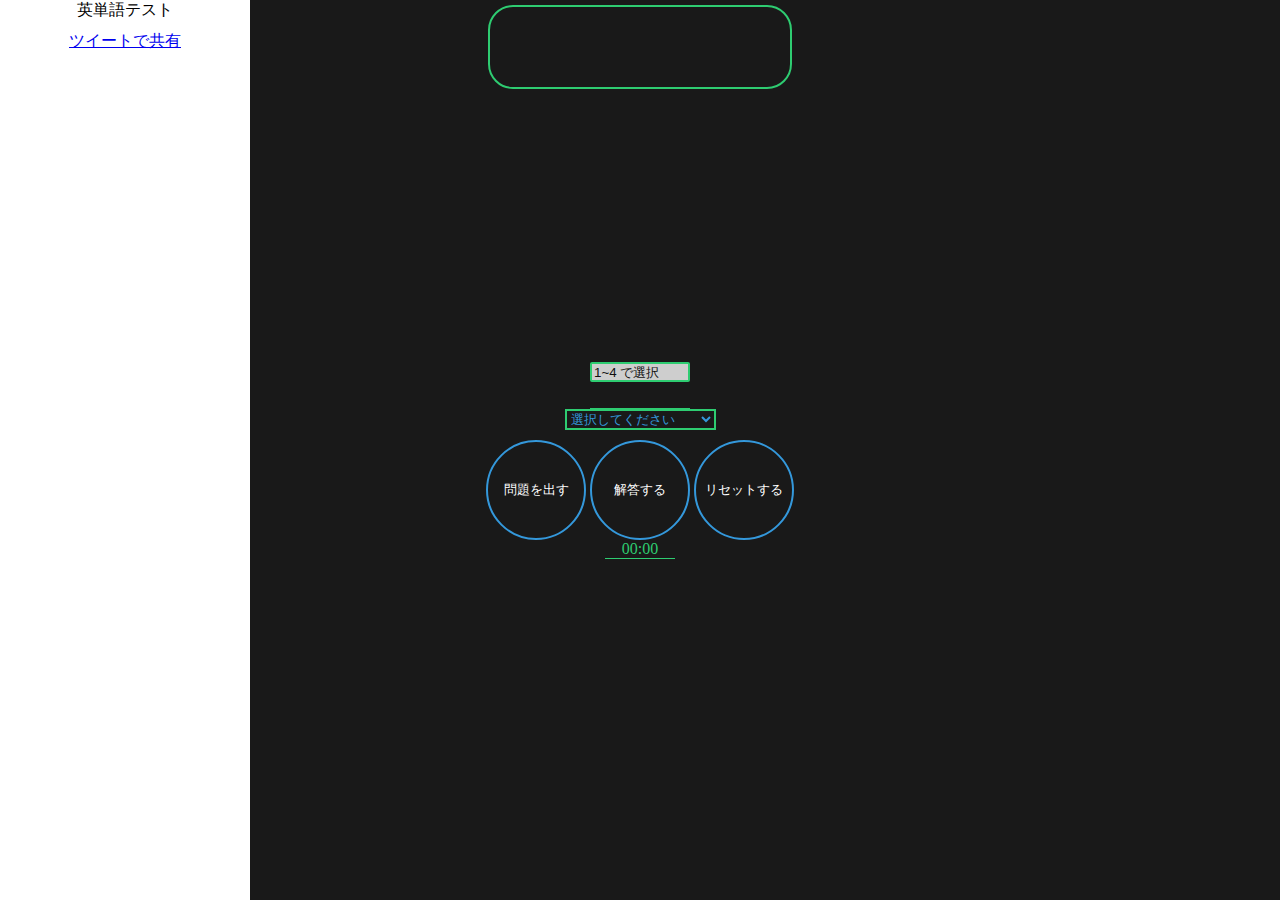
==== commit 87dd2a22: "h" ====
--- a/index.html
+++ b/index.html
@@ -8,7 +8,7 @@
     <link rel="apple-touch-icon" type="image/jpg" href="img/98306.jpg">
     <meta name="author" content="ichinose">
     <meta name="keywords" content="四択クイズ,四択テスト,英語,四択!!英単語クイズ,ihciichi">
-    <meta name="theme-color" content="#4285f4">
+    <meta name="theme-color" content="red">
     <meta name="description" content="四択クイズです。おいでませ。">
     <meta property="og:title" content="四択!!英単語クイズ" />
     <meta property="og:type"        content="website" />
